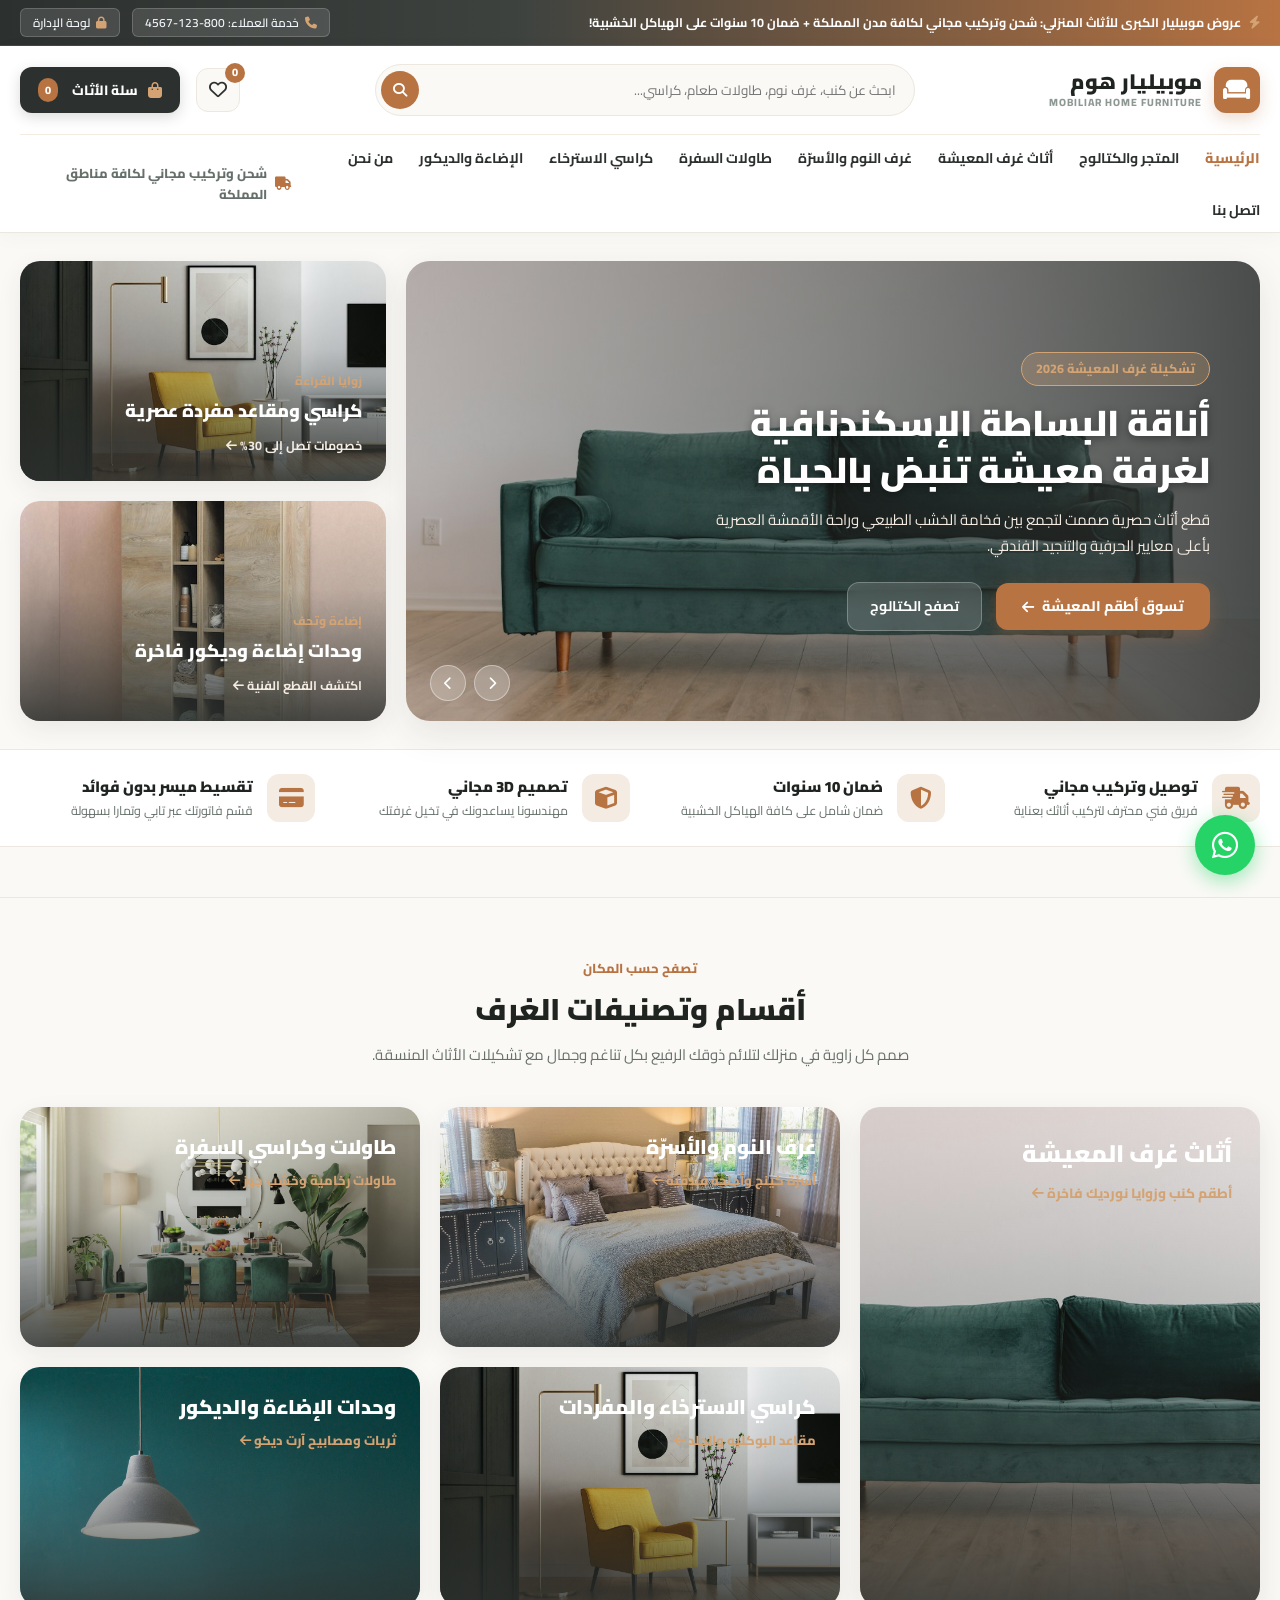
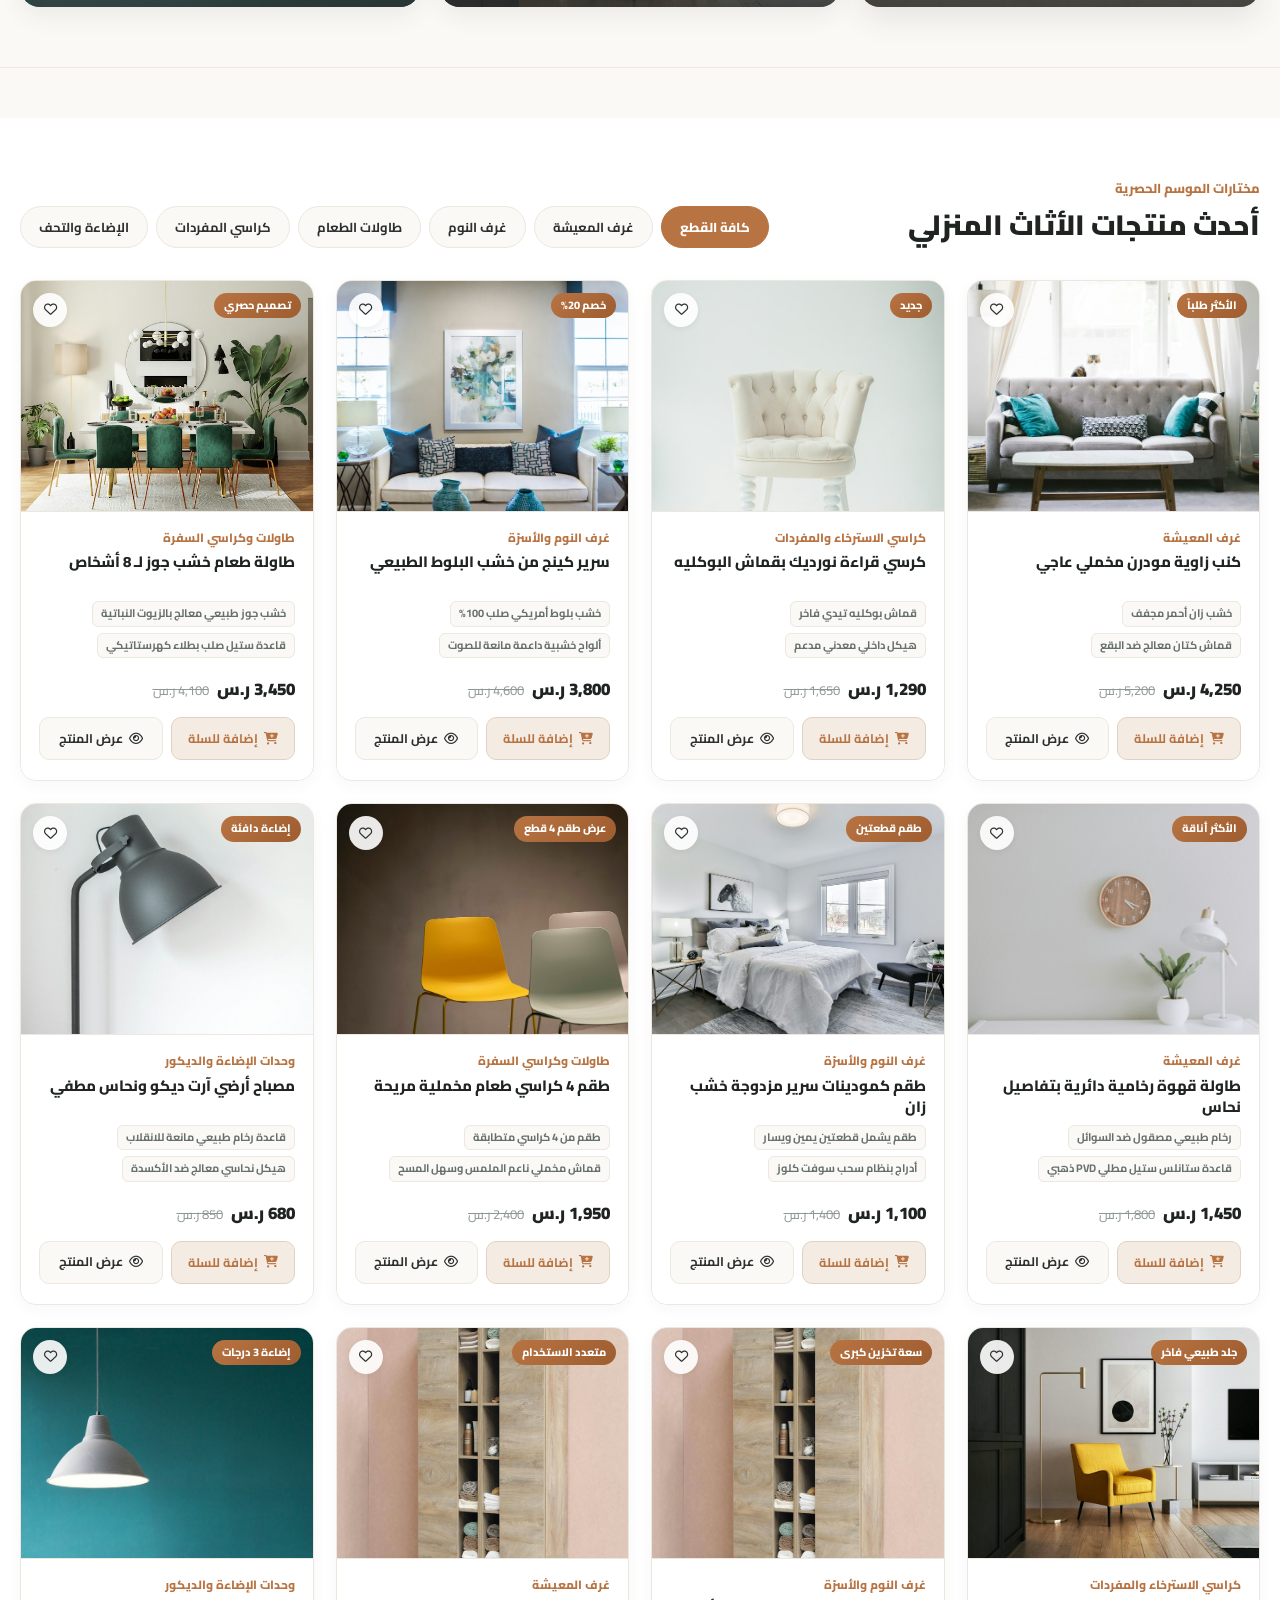
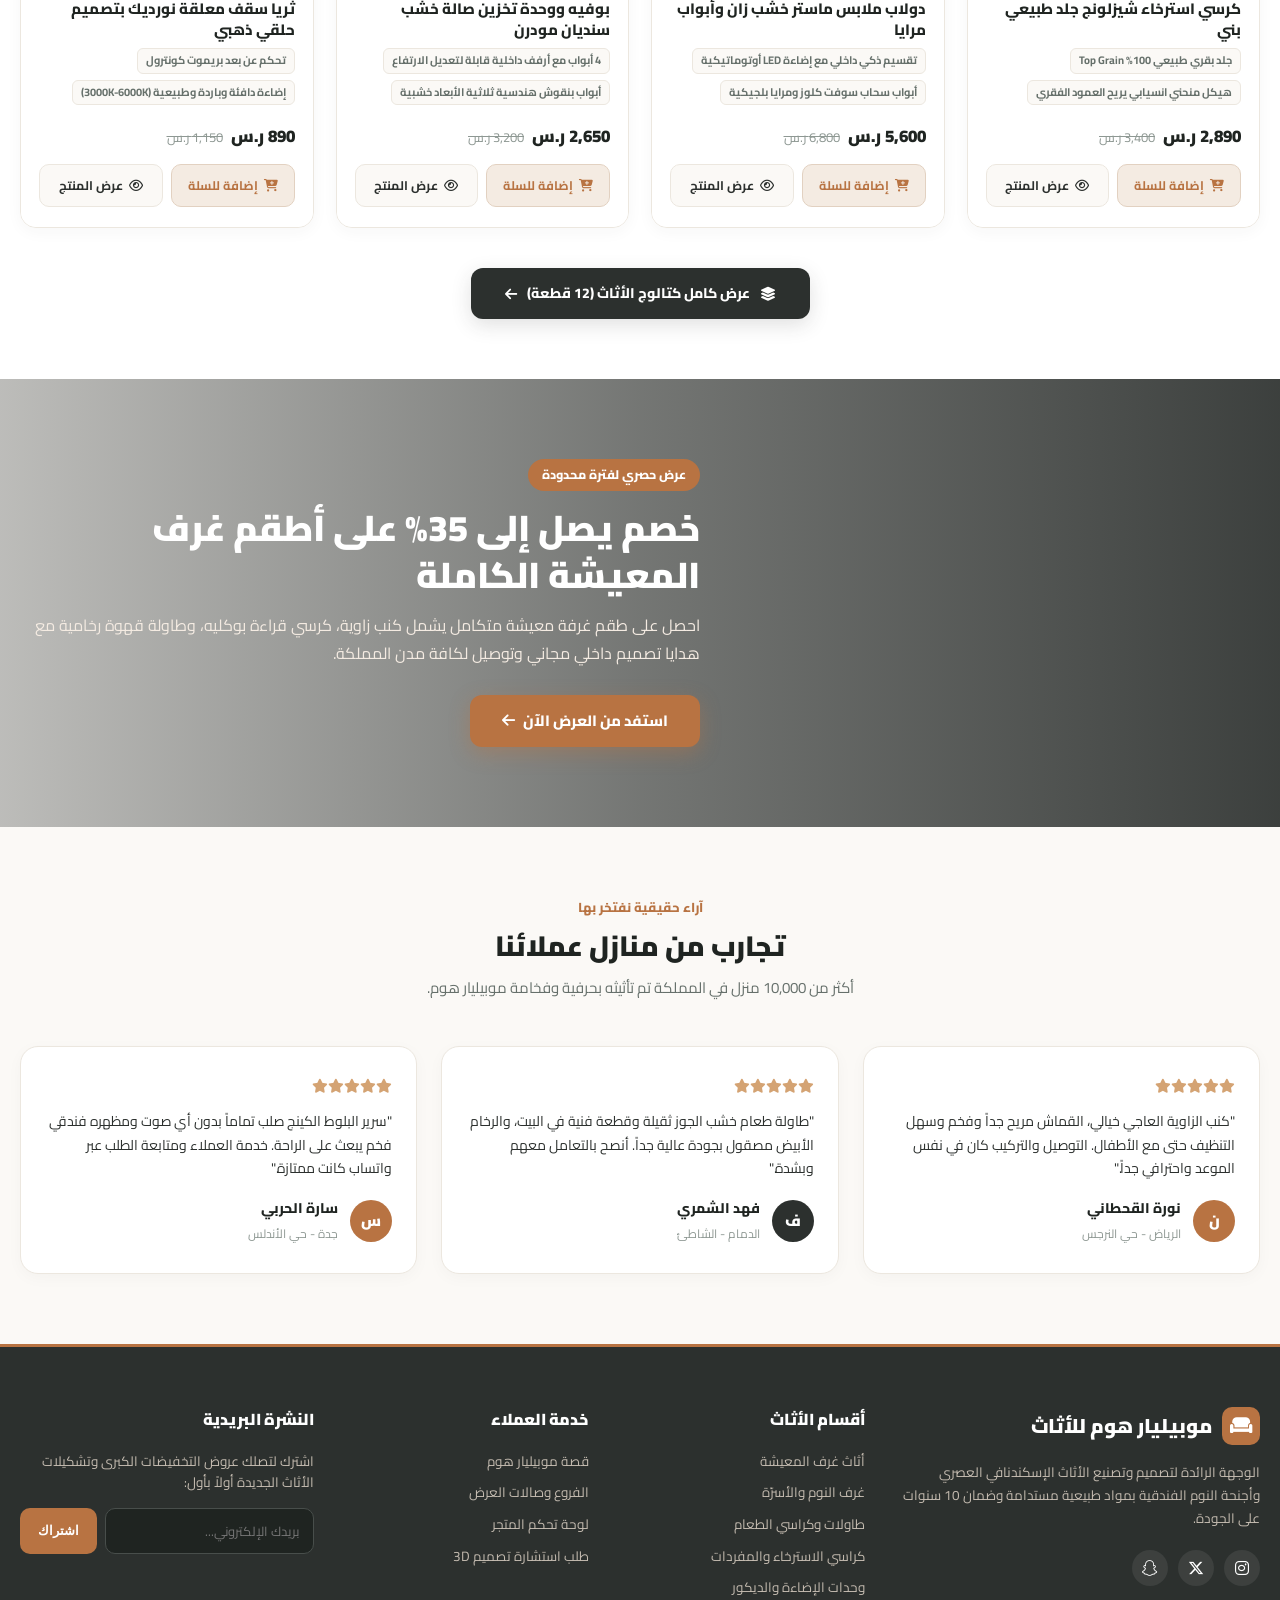
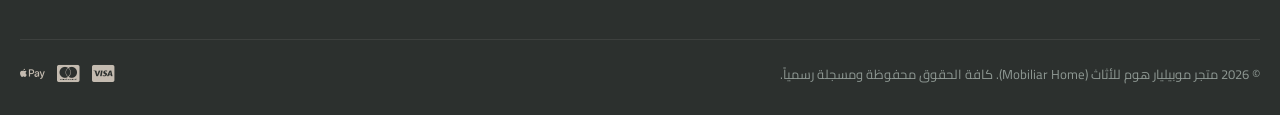
==== index.html @ 11edbe28 "Initial commit: Mobiliar Home Furniture store complete build with CMS and Cloudflare parity" ====
<!DOCTYPE html>
<html lang="ar" dir="rtl">
<head>
    <meta charset="UTF-8">
    <meta http-equiv="Content-Type" content="text/html; charset=UTF-8">
    <meta name="viewport" content="width=device-width, initial-scale=1.0">
    <title>متجر موبيليار هوم للأثاث المنزلي | Mobiliar Home Furniture</title>
    <meta name="description" content="تسوق أفخم قطع الأثاث المنزلي الإسكندنافي العصري، غرف نوم فندقية، كنب غرف معيشة، طاولات طعام، وديكورات بضمان 10 سنوات وشحن مجاني لكافة مناطق المملكة.">
    <!-- Google Fonts: Cairo -->
    <link rel="preconnect" href="https://fonts.googleapis.com">
    <link rel="preconnect" href="https://fonts.gstatic.com" crossorigin>
    <link href="https://fonts.googleapis.com/css2?family=Cairo:wght@400;600;700;800;900&display=swap" rel="stylesheet">
    <!-- Font Awesome 6 -->
    <link rel="stylesheet" href="https://cdnjs.cloudflare.com/ajax/libs/font-awesome/6.5.1/css/all.min.css">
    <!-- Main Style -->
    <link rel="stylesheet" href="css/style.css">
</head>
<body>

    <!-- 1. TOP ANNOUNCEMENT BAR -->
    <div class="furn-topbar">
        <div class="container">
            <div class="furn-topbar-inner">
                <div class="furn-topbar-text">
                    <i class="fa-solid fa-bolt"></i>
                    <span>عروض موبيليار الكبرى للأثاث المنزلي: شحن وتركيب مجاني لكافة مدن المملكة + ضمان 10 سنوات على الهياكل الخشبية!</span>
                </div>
                <div class="furn-top-links">
                    <a href="contact.html"><i class="fa-solid fa-phone"></i> خدمة العملاء: 800-123-4567</a>
                    <a href="admin/index.html"><i class="fa-solid fa-lock"></i> لوحة الإدارة</a>
                </div>
            </div>
        </div>
    </div>

    <!-- 2. MAIN HEADER -->
    <header class="site-header" style="background:#ffffff; border-bottom:1px solid #ECE7DF; position:sticky; top:0; z-index:999; box-shadow:0 4px 20px rgba(0,0,0,0.03);">
        <div class="container">
            <div style="display:flex; align-items:center; justify-content:space-between; padding:18px 0; gap:24px;">
                <!-- Logo -->
                <a href="index.html" style="display:flex; align-items:center; gap:12px; text-decoration:none; color:inherit;">
                    <div style="width:46px; height:46px; background:#B87342; border-radius:12px; display:flex; align-items:center; justify-content:center; color:#fff; font-size:22px; box-shadow:0 6px 16px rgba(184,115,66,0.25);">
                        <i class="fa-solid fa-couch"></i>
                    </div>
                    <div>
                        <span style="font-size:21px; font-weight:900; color:#1F2421; display:block; line-height:1.2;">موبيليار هوم</span>
                        <span style="font-size:10.5px; font-weight:800; color:#8E9893; letter-spacing:1px; display:block;">MOBILIAR HOME FURNITURE</span>
                    </div>
                </a>

                <!-- Search Bar -->
                <div style="flex:1; max-width:540px; position:relative;">
                    <form onsubmit="event.preventDefault(); window.location.href='shop.html?search=' + encodeURIComponent(document.getElementById('headerSearchInput').value);" style="display:flex; align-items:center; width:100%;">
                        <input type="text" id="headerSearchInput" placeholder="ابحث عن كنب، غرف نوم، طاولات طعام، كراسي..." style="width:100%; padding:12px 18px 12px 50px; border-radius:50px; border:1.5px solid #ECE7DF; background:#FBF9F6; font-family:inherit; font-size:13.5px; outline:none; transition:all 0.25s;">
                        <button type="submit" style="position:absolute; left:6px; width:38px; height:38px; background:#B87342; border:none; border-radius:50%; color:#fff; cursor:pointer; display:flex; align-items:center; justify-content:center;">
                            <i class="fa-solid fa-magnifying-glass" style="font-size:14px;"></i>
                        </button>
                    </form>
                </div>

                <!-- Header Actions -->
                <div style="display:flex; align-items:center; gap:16px;">
                    <!-- Wishlist -->
                    <a href="shop.html" style="position:relative; width:44px; height:44px; border-radius:12px; background:#FBF9F6; border:1px solid #ECE7DF; display:flex; align-items:center; justify-content:center; color:#2C302E; text-decoration:none;" title="المفضلة">
                        <i class="fa-regular fa-heart" style="font-size:18px;"></i>
                        <span class="wishlist-count" id="wishlistCountBadge" style="position:absolute; top:-6px; right:-6px; background:#B87342; color:#fff; font-size:11px; font-weight:800; width:20px; height:20px; border-radius:50%; display:flex; align-items:center; justify-content:center;">0</span>
                    </a>

                    <!-- Cart Drawer Button -->
                    <button onclick="toggleFurnCartDrawer()" style="display:flex; align-items:center; gap:10px; padding:10px 18px; border-radius:12px; background:#2C302E; color:#fff; border:none; cursor:pointer; font-family:inherit; font-weight:800; font-size:13.5px; box-shadow:0 4px 14px rgba(44,48,46,0.18);">
                        <i class="fa-solid fa-bag-shopping" style="color:#D4A373; font-size:16px;"></i>
                        <span>سلة الأثاث</span>
                        <span class="cart-count" id="cartCountBadge" style="background:#B87342; color:#fff; font-size:11px; padding:2px 7px; border-radius:50px; margin-right:4px;">0</span>
                    </button>
                </div>
            </div>

            <!-- Navigation Links Bar -->
            <nav style="display:flex; align-items:center; justify-content:space-between; border-top:1px solid #F4EBE2; padding:10px 0;">
                <ul style="display:flex; align-items:center; gap:26px; list-style:none; margin:0; padding:0; flex-wrap:wrap;">
                    <li><a href="index.html" style="font-size:14px; font-weight:800; color:#B87342; text-decoration:none;">الرئيسية</a></li>
                    <li><a href="shop.html" style="font-size:14px; font-weight:700; color:#2C302E; text-decoration:none;">المتجر والكتالوج</a></li>
                    <li><a href="category?cat=living" style="font-size:14px; font-weight:700; color:#2C302E; text-decoration:none;">أثاث غرف المعيشة</a></li>
                    <li><a href="category?cat=bedroom" style="font-size:14px; font-weight:700; color:#2C302E; text-decoration:none;">غرف النوم والأسرّة</a></li>
                    <li><a href="category?cat=dining" style="font-size:14px; font-weight:700; color:#2C302E; text-decoration:none;">طاولات السفرة</a></li>
                    <li><a href="category?cat=recliners" style="font-size:14px; font-weight:700; color:#2C302E; text-decoration:none;">كراسي الاسترخاء</a></li>
                    <li><a href="category?cat=decor" style="font-size:14px; font-weight:700; color:#2C302E; text-decoration:none;">الإضاءة والديكور</a></li>
                    <li><a href="about.html" style="font-size:14px; font-weight:700; color:#2C302E; text-decoration:none;">من نحن</a></li>
                    <li><a href="contact.html" style="font-size:14px; font-weight:700; color:#2C302E; text-decoration:none;">اتصل بنا</a></li>
                </ul>
                <div style="font-size:13px; font-weight:800; color:#66706B; display:flex; align-items:center; gap:8px;">
                    <i class="fa-solid fa-truck" style="color:#B87342;"></i>
                    <span>شحن وتركيب مجاني لكافة مناطق المملكة</span>
                </div>
            </nav>
        </div>
    </header>

    <!-- 3. HERO BANNER GRID (FLATSOME STYLE 2: 75% SLIDER + 25% PROMO CARDS) -->
    <section class="hero-grid-section" style="padding:28px 0; background:#FBF9F6;">
        <div class="container">
            <div style="display:grid; grid-template-columns:2.8fr 1.2fr; gap:20px; align-items:stretch;">
                <!-- Main Slider (75%) -->
                <div class="hero-main-slider" style="position:relative; border-radius:24px; overflow:hidden; min-height:460px; box-shadow:0 12px 36px rgba(44,48,46,0.1);">
                    <!-- Slide 1 -->
                    <div class="hero-slide active" style="position:absolute; inset:0; background-image:url('images/furn_hero_slide1.jpg'); background-size:cover; background-position:center; display:flex; align-items:center; transition:opacity 0.6s ease;">
                        <div style="position:absolute; inset:0; background:linear-gradient(to left, rgba(44,48,46,0.85) 0%, rgba(44,48,46,0.5) 50%, rgba(44,48,46,0.2) 100%);"></div>
                        <div style="position:relative; z-index:2; padding:50px; max-width:620px; color:#fff;">
                            <span style="display:inline-block; padding:6px 14px; background:rgba(212,163,115,0.25); border:1px solid #D4A373; color:#D4A373; border-radius:50px; font-weight:800; font-size:12.5px; margin-bottom:14px;">تشكيلة غرف المعيشة 2026</span>
                            <h1 class="hero-title" style="font-size:36px; font-weight:900; line-height:1.3; margin-bottom:14px; text-shadow:0 2px 8px rgba(0,0,0,0.4);">أناقة البساطة الإسكندنافية<br>لغرفة معيشة تنبض بالحياة</h1>
                            <p class="hero-desc" style="font-size:15px; color:#F4EBE2; line-height:1.7; margin-bottom:24px;">قطع أثاث حصرية صممت لتجمع بين فخامة الخشب الطبيعي وراحة الأقمشة العصرية بأعلى معايير الحرفية والتنجيد الفندقي.</p>
                            <div style="display:flex; align-items:center; gap:14px;">
                                <a href="category?cat=living" style="display:inline-flex; align-items:center; gap:8px; padding:12px 26px; background:#B87342; color:#fff; text-decoration:none; border-radius:12px; font-weight:800; font-size:14px; box-shadow:0 6px 18px rgba(184,115,66,0.3); transition:all 0.2s;">
                                    <span>تسوق أطقم المعيشة</span>
                                    <i class="fa-solid fa-arrow-left"></i>
                                </a>
                                <a href="shop.html" style="display:inline-flex; align-items:center; gap:8px; padding:12px 22px; background:rgba(255,255,255,0.15); color:#fff; text-decoration:none; border-radius:12px; font-weight:700; font-size:14px; backdrop-filter:blur(8px); border:1px solid rgba(255,255,255,0.25);">
                                    <span>تصفح الكتالوج</span>
                                </a>
                            </div>
                        </div>
                    </div>

                    <!-- Slide 2 -->
                    <div class="hero-slide" style="position:absolute; inset:0; background-image:url('images/furn_hero_slide2.jpg'); background-size:cover; background-position:center; display:flex; align-items:center; transition:opacity 0.6s ease; opacity:0; pointer-events:none;">
                        <div style="position:absolute; inset:0; background:linear-gradient(to left, rgba(44,48,46,0.85) 0%, rgba(44,48,46,0.5) 50%, rgba(44,48,46,0.2) 100%);"></div>
                        <div style="position:relative; z-index:2; padding:50px; max-width:620px; color:#fff;">
                            <span style="display:inline-block; padding:6px 14px; background:rgba(212,163,115,0.25); border:1px solid #D4A373; color:#D4A373; border-radius:50px; font-weight:800; font-size:12.5px; margin-bottom:14px;">أجنحة غرف النوم الفندقية</span>
                            <h2 class="hero-title" style="font-size:36px; font-weight:900; line-height:1.3; margin-bottom:14px; text-shadow:0 2px 8px rgba(0,0,0,0.4);">أجنحة غرف نوم ماستر<br>صنعت لنوم عميق وهادئ</h2>
                            <p class="hero-desc" style="font-size:15px; color:#F4EBE2; line-height:1.7; margin-bottom:24px;">أسرّة كينج من أخشاب البلوط والزان مع قواعد مانعة للاهتزاز وأقمشة كتان معالجة تمنحك استرخاءً تاماً طوال الليل.</p>
                            <a href="category?cat=bedroom" style="display:inline-flex; align-items:center; gap:8px; padding:12px 26px; background:#B87342; color:#fff; text-decoration:none; border-radius:12px; font-weight:800; font-size:14px;">
                                <span>استكشف غرف النوم</span>
                                <i class="fa-solid fa-arrow-left"></i>
                            </a>
                        </div>
                    </div>

                    <!-- Slide 3 -->
                    <div class="hero-slide" style="position:absolute; inset:0; background-image:url('images/furn_hero_slide3.jpg'); background-size:cover; background-position:center; display:flex; align-items:center; transition:opacity 0.6s ease; opacity:0; pointer-events:none;">
                        <div style="position:absolute; inset:0; background:linear-gradient(to left, rgba(44,48,46,0.85) 0%, rgba(44,48,46,0.5) 50%, rgba(44,48,46,0.2) 100%);"></div>
                        <div style="position:relative; z-index:2; padding:50px; max-width:620px; color:#fff;">
                            <span style="display:inline-block; padding:6px 14px; background:rgba(212,163,115,0.25); border:1px solid #D4A373; color:#D4A373; border-radius:50px; font-weight:800; font-size:12.5px; margin-bottom:14px;">جلسات الضيافة والسفرة</span>
                            <h2 class="hero-title" style="font-size:36px; font-weight:900; line-height:1.3; margin-bottom:14px; text-shadow:0 2px 8px rgba(0,0,0,0.4);">طاولات طعام رخامية وخشبية<br>تجمع العائلة بأرقى تفاصيل</h2>
                            <p class="hero-desc" style="font-size:15px; color:#F4EBE2; line-height:1.7; margin-bottom:24px;">طاولات سفرة خشب جوز إيطالي وأسطح رخام طبيعي تتسع لكافة ضيوفك مع كراسي مخملية مريحة تعكس كرم الضيافة.</p>
                            <a href="category?cat=dining" style="display:inline-flex; align-items:center; gap:8px; padding:12px 26px; background:#B87342; color:#fff; text-decoration:none; border-radius:12px; font-weight:800; font-size:14px;">
                                <span>تصفح طاولات السفرة</span>
                                <i class="fa-solid fa-arrow-left"></i>
                            </a>
                        </div>
                    </div>

                    <!-- Slider Controls -->
                    <div style="position:absolute; bottom:20px; left:24px; display:flex; align-items:center; gap:8px; z-index:5;">
                        <button onclick="prevFurnSlide()" style="width:36px; height:36px; border-radius:50%; background:rgba(255,255,255,0.2); border:1px solid rgba(255,255,255,0.4); color:#fff; cursor:pointer; display:flex; align-items:center; justify-content:center; backdrop-filter:blur(6px);"><i class="fa-solid fa-chevron-right"></i></button>
                        <button onclick="nextFurnSlide()" style="width:36px; height:36px; border-radius:50%; background:rgba(255,255,255,0.2); border:1px solid rgba(255,255,255,0.4); color:#fff; cursor:pointer; display:flex; align-items:center; justify-content:center; backdrop-filter:blur(6px);"><i class="fa-solid fa-chevron-left"></i></button>
                    </div>
                </div>

                <!-- 2 Promo Banner Cards (25%) -->
                <div style="display:flex; flex-direction:column; gap:20px;">
                    <!-- Top Promo Card -->
                    <a href="category?cat=recliners" style="flex:1; border-radius:20px; overflow:hidden; position:relative; display:flex; align-items:flex-end; text-decoration:none; padding:24px; min-height:220px; box-shadow:0 8px 24px rgba(44,48,46,0.08);">
                        <img src="images/furn_hero_promo_top.jpg" alt="كراسي الاسترخاء" style="position:absolute; inset:0; width:100%; height:100%; object-fit:cover;">
                        <div style="position:absolute; inset:0; background:linear-gradient(to top, rgba(44,48,46,0.85) 0%, rgba(44,48,46,0.2) 60%, transparent 100%);"></div>
                        <div style="position:relative; z-index:2; color:#fff;">
                            <span style="font-size:12px; font-weight:800; color:#D4A373;">زوايا القراءة</span>
                            <h3 style="font-size:18px; font-weight:900; margin:4px 0 6px; color:#fff;">كراسي ومقاعد مفردة عصرية</h3>
                            <span style="font-size:12.5px; font-weight:700; color:#F4EBE2;">خصومات تصل إلى 30% <i class="fa-solid fa-arrow-left"></i></span>
                        </div>
                    </a>

                    <!-- Bottom Promo Card -->
                    <a href="category?cat=decor" style="flex:1; border-radius:20px; overflow:hidden; position:relative; display:flex; align-items:flex-end; text-decoration:none; padding:24px; min-height:220px; box-shadow:0 8px 24px rgba(44,48,46,0.08);">
                        <img src="images/furn_hero_promo_bottom.jpg" alt="الإضاءة والديكور" style="position:absolute; inset:0; width:100%; height:100%; object-fit:cover;">
                        <div style="position:absolute; inset:0; background:linear-gradient(to top, rgba(44,48,46,0.85) 0%, rgba(44,48,46,0.2) 60%, transparent 100%);"></div>
                        <div style="position:relative; z-index:2; color:#fff;">
                            <span style="font-size:12px; font-weight:800; color:#D4A373;">إضاءة وتحف</span>
                            <h3 style="font-size:18px; font-weight:900; margin:4px 0 6px; color:#fff;">وحدات إضاءة وديكور فاخرة</h3>
                            <span style="font-size:12.5px; font-weight:700; color:#F4EBE2;">اكتشف القطع الفنية <i class="fa-solid fa-arrow-left"></i></span>
                        </div>
                    </a>
                </div>
            </div>
        </div>
    </section>

    <!-- 4. TRUST & BENEFIT BAR -->
    <section style="background:#ffffff; border-top:1px solid #ECE7DF; border-bottom:1px solid #ECE7DF; padding:24px 0;">
        <div class="container">
            <div style="display:grid; grid-template-columns:repeat(4, 1fr); gap:20px;">
                <div style="display:flex; align-items:center; gap:14px;">
                    <div style="width:48px; height:48px; border-radius:12px; background:#F4EBE2; color:#B87342; display:flex; align-items:center; justify-content:center; font-size:22px; flex-shrink:0;">
                        <i class="fa-solid fa-truck-fast"></i>
                    </div>
                    <div>
                        <h4 style="font-size:15px; font-weight:900; color:#1F2421; margin-bottom:2px;">توصيل وتركيب مجاني</h4>
                        <p style="font-size:12.5px; color:#66706B; margin:0;">فريق فني محترف لتركيب أثاثك بعناية</p>
                    </div>
                </div>
                <div style="display:flex; align-items:center; gap:14px;">
                    <div style="width:48px; height:48px; border-radius:12px; background:#F4EBE2; color:#B87342; display:flex; align-items:center; justify-content:center; font-size:22px; flex-shrink:0;">
                        <i class="fa-solid fa-shield-halved"></i>
                    </div>
                    <div>
                        <h4 style="font-size:15px; font-weight:900; color:#1F2421; margin-bottom:2px;">ضمان 10 سنوات</h4>
                        <p style="font-size:12.5px; color:#66706B; margin:0;">ضمان شامل على كافة الهياكل الخشبية</p>
                    </div>
                </div>
                <div style="display:flex; align-items:center; gap:14px;">
                    <div style="width:48px; height:48px; border-radius:12px; background:#F4EBE2; color:#B87342; display:flex; align-items:center; justify-content:center; font-size:22px; flex-shrink:0;">
                        <i class="fa-solid fa-cube"></i>
                    </div>
                    <div>
                        <h4 style="font-size:15px; font-weight:900; color:#1F2421; margin-bottom:2px;">تصميم 3D مجاني</h4>
                        <p style="font-size:12.5px; color:#66706B; margin:0;">مهندسونا يساعدونك في تخيل غرفتك</p>
                    </div>
                </div>
                <div style="display:flex; align-items:center; gap:14px;">
                    <div style="width:48px; height:48px; border-radius:12px; background:#F4EBE2; color:#B87342; display:flex; align-items:center; justify-content:center; font-size:22px; flex-shrink:0;">
                        <i class="fa-solid fa-credit-card"></i>
                    </div>
                    <div>
                        <h4 style="font-size:15px; font-weight:900; color:#1F2421; margin-bottom:2px;">تقسيط ميسر بدون فوائد</h4>
                        <p style="font-size:12.5px; color:#66706B; margin:0;">قسّم فاتورتك عبر تابي وتمارا بسهولة</p>
                    </div>
                </div>
            </div>
        </div>
    </section>

    <!-- 5. ROOM CATEGORIES MASONRY (DIRECT LINKS TO DEDICATED CATEGORY PAGES) -->
    <section class="categories-section" style="padding:60px 0; background:#FBF9F6;">
        <div class="container">
            <div style="text-align:center; max-width:600px; margin:0 auto 40px;">
                <span style="font-size:13px; font-weight:800; color:#B87342; display:block; margin-bottom:6px;">تصفح حسب المكان</span>
                <h2 style="font-size:30px; font-weight:900; color:#1F2421; margin-bottom:10px;">أقسام وتصنيفات الغرف</h2>
                <p style="font-size:15px; color:#66706B; margin:0;">صمم كل زاوية في منزلك لتلائم ذوقك الرفيع بكل تناغم وجمال مع تشكيلات الأثاث المنسقة.</p>
            </div>

            <!-- Masonry Grid with 5 Category Boxes -->
            <div style="display:grid; grid-template-columns:repeat(3, 1fr); grid-template-rows:repeat(2, 240px); gap:20px;">
                <!-- Card 1: Living Room (Tall, spans 2 rows) -->
                <a href="category?cat=living" class="cat-box" style="grid-row:1 / span 2; border-radius:20px; overflow:hidden; position:relative; display:flex; align-items:flex-end; padding:28px; text-decoration:none; box-shadow:0 12px 30px rgba(44,48,46,0.1);">
                    <img src="images/cat_banner_living.jpg" alt="غرف المعيشة" style="position:absolute; inset:0; width:100%; height:100%; object-fit:cover;">
                    <div style="position:absolute; inset:0; background:linear-gradient(to top, rgba(44,48,46,0.85) 0%, rgba(44,48,46,0.2) 60%, transparent 100%);"></div>
                    <div style="position:relative; z-index:2; color:#fff;">
                        <h3 style="font-size:24px; font-weight:900; margin-bottom:6px; color:#fff;">أثاث غرف المعيشة</h3>
                        <span style="font-size:13.5px; font-weight:800; color:#D4A373;">أطقم كنب وزوايا نورديك فاخرة <i class="fa-solid fa-arrow-left"></i></span>
                    </div>
                </a>

                <!-- Card 2: Bedroom -->
                <a href="category?cat=bedroom" class="cat-box" style="border-radius:20px; overflow:hidden; position:relative; display:flex; align-items:flex-end; padding:24px; text-decoration:none; box-shadow:0 8px 24px rgba(44,48,46,0.08);">
                    <img src="images/cat_banner_bedroom.jpg" alt="غرف النوم" style="position:absolute; inset:0; width:100%; height:100%; object-fit:cover;">
                    <div style="position:absolute; inset:0; background:linear-gradient(to top, rgba(44,48,46,0.85) 0%, rgba(44,48,46,0.2) 60%, transparent 100%);"></div>
                    <div style="position:relative; z-index:2; color:#fff;">
                        <h3 style="font-size:20px; font-weight:900; margin-bottom:4px; color:#fff;">غرف النوم والأسرّة</h3>
                        <span style="font-size:13px; font-weight:800; color:#D4A373;">أسرّة كينج وأجنحة فندقية <i class="fa-solid fa-arrow-left"></i></span>
                    </div>
                </a>

                <!-- Card 3: Dining -->
                <a href="category?cat=dining" class="cat-box" style="border-radius:20px; overflow:hidden; position:relative; display:flex; align-items:flex-end; padding:24px; text-decoration:none; box-shadow:0 8px 24px rgba(44,48,46,0.08);">
                    <img src="images/cat_banner_dining.jpg" alt="طاولات السفرة" style="position:absolute; inset:0; width:100%; height:100%; object-fit:cover;">
                    <div style="position:absolute; inset:0; background:linear-gradient(to top, rgba(44,48,46,0.85) 0%, rgba(44,48,46,0.2) 60%, transparent 100%);"></div>
                    <div style="position:relative; z-index:2; color:#fff;">
                        <h3 style="font-size:20px; font-weight:900; margin-bottom:4px; color:#fff;">طاولات وكراسي السفرة</h3>
                        <span style="font-size:13px; font-weight:800; color:#D4A373;">طاولات رخامية وخشب جوز <i class="fa-solid fa-arrow-left"></i></span>
                    </div>
                </a>

                <!-- Card 4: Recliners -->
                <a href="category?cat=recliners" class="cat-box" style="border-radius:20px; overflow:hidden; position:relative; display:flex; align-items:flex-end; padding:24px; text-decoration:none; box-shadow:0 8px 24px rgba(44,48,46,0.08);">
                    <img src="images/cat_banner_recliners.jpg" alt="كراسي الاسترخاء" style="position:absolute; inset:0; width:100%; height:100%; object-fit:cover;">
                    <div style="position:absolute; inset:0; background:linear-gradient(to top, rgba(44,48,46,0.85) 0%, rgba(44,48,46,0.2) 60%, transparent 100%);"></div>
                    <div style="position:relative; z-index:2; color:#fff;">
                        <h3 style="font-size:20px; font-weight:900; margin-bottom:4px; color:#fff;">كراسي الاسترخاء والمفردات</h3>
                        <span style="font-size:13px; font-weight:800; color:#D4A373;">مقاعد البوكليه والجلد <i class="fa-solid fa-arrow-left"></i></span>
                    </div>
                </a>

                <!-- Card 5: Decor & Lighting -->
                <a href="category?cat=decor" class="cat-box" style="border-radius:20px; overflow:hidden; position:relative; display:flex; align-items:flex-end; padding:24px; text-decoration:none; box-shadow:0 8px 24px rgba(44,48,46,0.08);">
                    <img src="images/cat_banner_decor.jpg" alt="الإضاءة والديكور" style="position:absolute; inset:0; width:100%; height:100%; object-fit:cover;">
                    <div style="position:absolute; inset:0; background:linear-gradient(to top, rgba(44,48,46,0.85) 0%, rgba(44,48,46,0.2) 60%, transparent 100%);"></div>
                    <div style="position:relative; z-index:2; color:#fff;">
                        <h3 style="font-size:20px; font-weight:900; margin-bottom:4px; color:#fff;">وحدات الإضاءة والديكور</h3>
                        <span style="font-size:13px; font-weight:800; color:#D4A373;">ثريات ومصابيح آرت ديكو <i class="fa-solid fa-arrow-left"></i></span>
                    </div>
                </a>
            </div>
        </div>
    </section>

    <!-- 6. FEATURED PRODUCTS (4-COLUMN FULL-WIDTH RESPONSIVE GRID) -->
    <section style="padding:60px 0; background:#ffffff;">
        <div class="container">
            <div style="display:flex; justify-content:space-between; align-items:flex-end; margin-bottom:32px; flex-wrap:wrap; gap:16px;">
                <div>
                    <span style="font-size:13px; font-weight:800; color:#B87342; display:block; margin-bottom:4px;">مختارات الموسم الحصرية</span>
                    <h2 style="font-size:28px; font-weight:900; color:#1F2421; margin:0;">أحدث منتجات الأثاث المنزلي</h2>
                </div>

                <!-- Category Filter Tabs -->
                <div style="display:flex; align-items:center; gap:8px; flex-wrap:wrap;">
                    <button class="filter-tab active" onclick="filterCatalogUI('all', this)" style="padding:8px 18px; border-radius:50px; font-family:inherit; font-size:13px; font-weight:800; cursor:pointer; border:1.5px solid #B87342; background:#B87342; color:#fff; transition:all 0.2s;">كافة القطع</button>
                    <button class="filter-tab" onclick="filterCatalogUI('living', this)" style="padding:8px 18px; border-radius:50px; font-family:inherit; font-size:13px; font-weight:700; cursor:pointer; border:1.5px solid #ECE7DF; background:#FBF9F6; color:#2C302E; transition:all 0.2s;">غرف المعيشة</button>
                    <button class="filter-tab" onclick="filterCatalogUI('bedroom', this)" style="padding:8px 18px; border-radius:50px; font-family:inherit; font-size:13px; font-weight:700; cursor:pointer; border:1.5px solid #ECE7DF; background:#FBF9F6; color:#2C302E; transition:all 0.2s;">غرف النوم</button>
                    <button class="filter-tab" onclick="filterCatalogUI('dining', this)" style="padding:8px 18px; border-radius:50px; font-family:inherit; font-size:13px; font-weight:700; cursor:pointer; border:1.5px solid #ECE7DF; background:#FBF9F6; color:#2C302E; transition:all 0.2s;">طاولات الطعام</button>
                    <button class="filter-tab" onclick="filterCatalogUI('recliners', this)" style="padding:8px 18px; border-radius:50px; font-family:inherit; font-size:13px; font-weight:700; cursor:pointer; border:1.5px solid #ECE7DF; background:#FBF9F6; color:#2C302E; transition:all 0.2s;">كراسي المفردات</button>
                    <button class="filter-tab" onclick="filterCatalogUI('decor', this)" style="padding:8px 18px; border-radius:50px; font-family:inherit; font-size:13px; font-weight:700; cursor:pointer; border:1.5px solid #ECE7DF; background:#FBF9F6; color:#2C302E; transition:all 0.2s;">الإضاءة والتحف</button>
                </div>
            </div>

            <!-- Products Grid: 4 Columns on Desktop, Zero Whitespace -->
            <div class="furn-products-grid" id="homeProductsGrid">

        <div class="product-card furn-card" data-category="living">
            <span class="product-badge" style="position:absolute; top:12px; right:12px; background:linear-gradient(135deg, #B87342, #9E5D30); color:#fff; font-size:11px; font-weight:800; padding:4px 10px; border-radius:50px; z-index:3;">الأكثر طلباً</span>
            <button class="wishlist-btn" onclick="toggleFurnWishlist(1)" style="position:absolute; top:12px; left:12px; background:rgba(255,255,255,0.9); border:none; width:34px; height:34px; border-radius:50%; display:flex; align-items:center; justify-content:center; color:#2C302E; cursor:pointer; z-index:3; transition:all 0.2s; box-shadow:0 2px 6px rgba(0,0,0,0.06);" title="إضافة للرغبات">
                <i class="fa-regular fa-heart"></i>
            </button>
            <a href="product?id=1" class="product-thumb-box" style="display:block; position:relative; height:230px; overflow:hidden; background:#FBF9F6; text-decoration:none;">
                <img src="images/furn_prod_sofa.jpg" alt="كنب زاوية مودرن مخملي عاجي" style="width:100%; height:100%; object-fit:cover; transition:transform 0.5s cubic-bezier(0.16, 1, 0.3, 1);">
            </a>
            <div class="product-info-box" style="padding:16px 18px 20px; display:flex; flex-direction:column; flex:1; justify-content:space-between; background:#ffffff; border-top:1px solid #ECE7DF;">
                <div>
                    <span class="product-cat-name" style="font-size:12px; font-weight:800; color:#B87342; display:block; margin-bottom:4px;">غرف المعيشة</span>
                    <h3 class="product-title" style="font-size:15px; font-weight:800; color:#1F2421; line-height:1.4; margin-bottom:8px; min-height:42px;">
                        <a href="product?id=1" style="color:inherit; text-decoration:none;">كنب زاوية مودرن مخملي عاجي</a>
                    </h3>
                    <div style="display:flex; flex-wrap:wrap; gap:6px; margin-bottom:10px;">
                        <span class="spec-chip" style="display:inline-block; font-size:11px; font-weight:700; background:#FBF9F6; color:#66706B; padding:3px 8px; border-radius:6px; border:1px solid #ECE7DF;">خشب زان أحمر مجفف</span><span class="spec-chip" style="display:inline-block; font-size:11px; font-weight:700; background:#FBF9F6; color:#66706B; padding:3px 8px; border-radius:6px; border:1px solid #ECE7DF;">قماش كتان معالج ضد البقع</span>
                    </div>
                </div>
                <div>
                    <div class="product-price-box" style="display:flex; align-items:baseline; gap:8px; margin-top:8px;">
                        <span class="price-current" style="font-size:17px; font-weight:900; color:#1F2421;">4,250 ر.س</span>
                        <span class="price-old" style="font-size:13px; color:#8E9893; text-decoration:line-through;">5,200 ر.س</span>
                    </div>
                    <div class="furn-card-actions">
                        <button class="furn-btn-add" onclick="addFurnToCart(1, 'كنب زاوية مودرن مخملي عاجي', 4250, 'images/furn_prod_sofa.jpg')">
                            <i class="fa-solid fa-cart-plus"></i>
                            <span>إضافة للسلة</span>
                        </button>
                        <a href="product?id=1" class="furn-btn-view">
                            <i class="fa-regular fa-eye"></i>
                            <span>عرض المنتج</span>
                        </a>
                    </div>
                </div>
            </div>
        </div>
    

        <div class="product-card furn-card" data-category="recliners">
            <span class="product-badge" style="position:absolute; top:12px; right:12px; background:linear-gradient(135deg, #B87342, #9E5D30); color:#fff; font-size:11px; font-weight:800; padding:4px 10px; border-radius:50px; z-index:3;">جديد</span>
            <button class="wishlist-btn" onclick="toggleFurnWishlist(2)" style="position:absolute; top:12px; left:12px; background:rgba(255,255,255,0.9); border:none; width:34px; height:34px; border-radius:50%; display:flex; align-items:center; justify-content:center; color:#2C302E; cursor:pointer; z-index:3; transition:all 0.2s; box-shadow:0 2px 6px rgba(0,0,0,0.06);" title="إضافة للرغبات">
                <i class="fa-regular fa-heart"></i>
            </button>
            <a href="product?id=2" class="product-thumb-box" style="display:block; position:relative; height:230px; overflow:hidden; background:#FBF9F6; text-decoration:none;">
                <img src="images/furn_prod_chair.jpg" alt="كرسي قراءة نورديك بقماش البوكليه" style="width:100%; height:100%; object-fit:cover; transition:transform 0.5s cubic-bezier(0.16, 1, 0.3, 1);">
            </a>
            <div class="product-info-box" style="padding:16px 18px 20px; display:flex; flex-direction:column; flex:1; justify-content:space-between; background:#ffffff; border-top:1px solid #ECE7DF;">
                <div>
                    <span class="product-cat-name" style="font-size:12px; font-weight:800; color:#B87342; display:block; margin-bottom:4px;">كراسي الاسترخاء والمفردات</span>
                    <h3 class="product-title" style="font-size:15px; font-weight:800; color:#1F2421; line-height:1.4; margin-bottom:8px; min-height:42px;">
                        <a href="product?id=2" style="color:inherit; text-decoration:none;">كرسي قراءة نورديك بقماش البوكليه</a>
                    </h3>
                    <div style="display:flex; flex-wrap:wrap; gap:6px; margin-bottom:10px;">
                        <span class="spec-chip" style="display:inline-block; font-size:11px; font-weight:700; background:#FBF9F6; color:#66706B; padding:3px 8px; border-radius:6px; border:1px solid #ECE7DF;">قماش بوكليه تيدي فاخر</span><span class="spec-chip" style="display:inline-block; font-size:11px; font-weight:700; background:#FBF9F6; color:#66706B; padding:3px 8px; border-radius:6px; border:1px solid #ECE7DF;">هيكل داخلي معدني مدعم</span>
                    </div>
                </div>
                <div>
                    <div class="product-price-box" style="display:flex; align-items:baseline; gap:8px; margin-top:8px;">
                        <span class="price-current" style="font-size:17px; font-weight:900; color:#1F2421;">1,290 ر.س</span>
                        <span class="price-old" style="font-size:13px; color:#8E9893; text-decoration:line-through;">1,650 ر.س</span>
                    </div>
                    <div class="furn-card-actions">
                        <button class="furn-btn-add" onclick="addFurnToCart(2, 'كرسي قراءة نورديك بقماش البوكليه', 1290, 'images/furn_prod_chair.jpg')">
                            <i class="fa-solid fa-cart-plus"></i>
                            <span>إضافة للسلة</span>
                        </button>
                        <a href="product?id=2" class="furn-btn-view">
                            <i class="fa-regular fa-eye"></i>
                            <span>عرض المنتج</span>
                        </a>
                    </div>
                </div>
            </div>
        </div>
    

        <div class="product-card furn-card" data-category="bedroom">
            <span class="product-badge" style="position:absolute; top:12px; right:12px; background:linear-gradient(135deg, #B87342, #9E5D30); color:#fff; font-size:11px; font-weight:800; padding:4px 10px; border-radius:50px; z-index:3;">خصم 20%</span>
            <button class="wishlist-btn" onclick="toggleFurnWishlist(3)" style="position:absolute; top:12px; left:12px; background:rgba(255,255,255,0.9); border:none; width:34px; height:34px; border-radius:50%; display:flex; align-items:center; justify-content:center; color:#2C302E; cursor:pointer; z-index:3; transition:all 0.2s; box-shadow:0 2px 6px rgba(0,0,0,0.06);" title="إضافة للرغبات">
                <i class="fa-regular fa-heart"></i>
            </button>
            <a href="product?id=3" class="product-thumb-box" style="display:block; position:relative; height:230px; overflow:hidden; background:#FBF9F6; text-decoration:none;">
                <img src="images/furn_prod_bed.jpg" alt="سرير كينج من خشب البلوط الطبيعي" style="width:100%; height:100%; object-fit:cover; transition:transform 0.5s cubic-bezier(0.16, 1, 0.3, 1);">
            </a>
            <div class="product-info-box" style="padding:16px 18px 20px; display:flex; flex-direction:column; flex:1; justify-content:space-between; background:#ffffff; border-top:1px solid #ECE7DF;">
                <div>
                    <span class="product-cat-name" style="font-size:12px; font-weight:800; color:#B87342; display:block; margin-bottom:4px;">غرف النوم والأسرّة</span>
                    <h3 class="product-title" style="font-size:15px; font-weight:800; color:#1F2421; line-height:1.4; margin-bottom:8px; min-height:42px;">
                        <a href="product?id=3" style="color:inherit; text-decoration:none;">سرير كينج من خشب البلوط الطبيعي</a>
                    </h3>
                    <div style="display:flex; flex-wrap:wrap; gap:6px; margin-bottom:10px;">
                        <span class="spec-chip" style="display:inline-block; font-size:11px; font-weight:700; background:#FBF9F6; color:#66706B; padding:3px 8px; border-radius:6px; border:1px solid #ECE7DF;">خشب بلوط أمريكي صلب 100%</span><span class="spec-chip" style="display:inline-block; font-size:11px; font-weight:700; background:#FBF9F6; color:#66706B; padding:3px 8px; border-radius:6px; border:1px solid #ECE7DF;">ألواح خشبية داعمة مانعة للصوت</span>
                    </div>
                </div>
                <div>
                    <div class="product-price-box" style="display:flex; align-items:baseline; gap:8px; margin-top:8px;">
                        <span class="price-current" style="font-size:17px; font-weight:900; color:#1F2421;">3,800 ر.س</span>
                        <span class="price-old" style="font-size:13px; color:#8E9893; text-decoration:line-through;">4,600 ر.س</span>
                    </div>
                    <div class="furn-card-actions">
                        <button class="furn-btn-add" onclick="addFurnToCart(3, 'سرير كينج من خشب البلوط الطبيعي', 3800, 'images/furn_prod_bed.jpg')">
                            <i class="fa-solid fa-cart-plus"></i>
                            <span>إضافة للسلة</span>
                        </button>
                        <a href="product?id=3" class="furn-btn-view">
                            <i class="fa-regular fa-eye"></i>
                            <span>عرض المنتج</span>
                        </a>
                    </div>
                </div>
            </div>
        </div>
    

        <div class="product-card furn-card" data-category="dining">
            <span class="product-badge" style="position:absolute; top:12px; right:12px; background:linear-gradient(135deg, #B87342, #9E5D30); color:#fff; font-size:11px; font-weight:800; padding:4px 10px; border-radius:50px; z-index:3;">تصميم حصري</span>
            <button class="wishlist-btn" onclick="toggleFurnWishlist(4)" style="position:absolute; top:12px; left:12px; background:rgba(255,255,255,0.9); border:none; width:34px; height:34px; border-radius:50%; display:flex; align-items:center; justify-content:center; color:#2C302E; cursor:pointer; z-index:3; transition:all 0.2s; box-shadow:0 2px 6px rgba(0,0,0,0.06);" title="إضافة للرغبات">
                <i class="fa-regular fa-heart"></i>
            </button>
            <a href="product?id=4" class="product-thumb-box" style="display:block; position:relative; height:230px; overflow:hidden; background:#FBF9F6; text-decoration:none;">
                <img src="images/furn_prod_table.jpg" alt="طاولة طعام خشب جوز لـ 8 أشخاص" style="width:100%; height:100%; object-fit:cover; transition:transform 0.5s cubic-bezier(0.16, 1, 0.3, 1);">
            </a>
            <div class="product-info-box" style="padding:16px 18px 20px; display:flex; flex-direction:column; flex:1; justify-content:space-between; background:#ffffff; border-top:1px solid #ECE7DF;">
                <div>
                    <span class="product-cat-name" style="font-size:12px; font-weight:800; color:#B87342; display:block; margin-bottom:4px;">طاولات وكراسي السفرة</span>
                    <h3 class="product-title" style="font-size:15px; font-weight:800; color:#1F2421; line-height:1.4; margin-bottom:8px; min-height:42px;">
                        <a href="product?id=4" style="color:inherit; text-decoration:none;">طاولة طعام خشب جوز لـ 8 أشخاص</a>
                    </h3>
                    <div style="display:flex; flex-wrap:wrap; gap:6px; margin-bottom:10px;">
                        <span class="spec-chip" style="display:inline-block; font-size:11px; font-weight:700; background:#FBF9F6; color:#66706B; padding:3px 8px; border-radius:6px; border:1px solid #ECE7DF;">خشب جوز طبيعي معالج بالزيوت النباتية</span><span class="spec-chip" style="display:inline-block; font-size:11px; font-weight:700; background:#FBF9F6; color:#66706B; padding:3px 8px; border-radius:6px; border:1px solid #ECE7DF;">قاعدة ستيل صلب بطلاء كهرستاتيكي</span>
                    </div>
                </div>
                <div>
                    <div class="product-price-box" style="display:flex; align-items:baseline; gap:8px; margin-top:8px;">
                        <span class="price-current" style="font-size:17px; font-weight:900; color:#1F2421;">3,450 ر.س</span>
                        <span class="price-old" style="font-size:13px; color:#8E9893; text-decoration:line-through;">4,100 ر.س</span>
                    </div>
                    <div class="furn-card-actions">
                        <button class="furn-btn-add" onclick="addFurnToCart(4, 'طاولة طعام خشب جوز لـ 8 أشخاص', 3450, 'images/furn_prod_table.jpg')">
                            <i class="fa-solid fa-cart-plus"></i>
                            <span>إضافة للسلة</span>
                        </button>
                        <a href="product?id=4" class="furn-btn-view">
                            <i class="fa-regular fa-eye"></i>
                            <span>عرض المنتج</span>
                        </a>
                    </div>
                </div>
            </div>
        </div>
    

        <div class="product-card furn-card" data-category="living">
            <span class="product-badge" style="position:absolute; top:12px; right:12px; background:linear-gradient(135deg, #B87342, #9E5D30); color:#fff; font-size:11px; font-weight:800; padding:4px 10px; border-radius:50px; z-index:3;">الأكثر أناقة</span>
            <button class="wishlist-btn" onclick="toggleFurnWishlist(5)" style="position:absolute; top:12px; left:12px; background:rgba(255,255,255,0.9); border:none; width:34px; height:34px; border-radius:50%; display:flex; align-items:center; justify-content:center; color:#2C302E; cursor:pointer; z-index:3; transition:all 0.2s; box-shadow:0 2px 6px rgba(0,0,0,0.06);" title="إضافة للرغبات">
                <i class="fa-regular fa-heart"></i>
            </button>
            <a href="product?id=5" class="product-thumb-box" style="display:block; position:relative; height:230px; overflow:hidden; background:#FBF9F6; text-decoration:none;">
                <img src="images/furn_prod_coffee.jpg" alt="طاولة قهوة رخامية دائرية بتفاصيل نحاس" style="width:100%; height:100%; object-fit:cover; transition:transform 0.5s cubic-bezier(0.16, 1, 0.3, 1);">
            </a>
            <div class="product-info-box" style="padding:16px 18px 20px; display:flex; flex-direction:column; flex:1; justify-content:space-between; background:#ffffff; border-top:1px solid #ECE7DF;">
                <div>
                    <span class="product-cat-name" style="font-size:12px; font-weight:800; color:#B87342; display:block; margin-bottom:4px;">غرف المعيشة</span>
                    <h3 class="product-title" style="font-size:15px; font-weight:800; color:#1F2421; line-height:1.4; margin-bottom:8px; min-height:42px;">
                        <a href="product?id=5" style="color:inherit; text-decoration:none;">طاولة قهوة رخامية دائرية بتفاصيل نحاس</a>
                    </h3>
                    <div style="display:flex; flex-wrap:wrap; gap:6px; margin-bottom:10px;">
                        <span class="spec-chip" style="display:inline-block; font-size:11px; font-weight:700; background:#FBF9F6; color:#66706B; padding:3px 8px; border-radius:6px; border:1px solid #ECE7DF;">رخام طبيعي مصقول ضد السوائل</span><span class="spec-chip" style="display:inline-block; font-size:11px; font-weight:700; background:#FBF9F6; color:#66706B; padding:3px 8px; border-radius:6px; border:1px solid #ECE7DF;">قاعدة ستانلس ستيل مطلي PVD ذهبي</span>
                    </div>
                </div>
                <div>
                    <div class="product-price-box" style="display:flex; align-items:baseline; gap:8px; margin-top:8px;">
                        <span class="price-current" style="font-size:17px; font-weight:900; color:#1F2421;">1,450 ر.س</span>
                        <span class="price-old" style="font-size:13px; color:#8E9893; text-decoration:line-through;">1,800 ر.س</span>
                    </div>
                    <div class="furn-card-actions">
                        <button class="furn-btn-add" onclick="addFurnToCart(5, 'طاولة قهوة رخامية دائرية بتفاصيل نحاس', 1450, 'images/furn_prod_coffee.jpg')">
                            <i class="fa-solid fa-cart-plus"></i>
                            <span>إضافة للسلة</span>
                        </button>
                        <a href="product?id=5" class="furn-btn-view">
                            <i class="fa-regular fa-eye"></i>
                            <span>عرض المنتج</span>
                        </a>
                    </div>
                </div>
            </div>
        </div>
    

        <div class="product-card furn-card" data-category="bedroom">
            <span class="product-badge" style="position:absolute; top:12px; right:12px; background:linear-gradient(135deg, #B87342, #9E5D30); color:#fff; font-size:11px; font-weight:800; padding:4px 10px; border-radius:50px; z-index:3;">طقم قطعتين</span>
            <button class="wishlist-btn" onclick="toggleFurnWishlist(6)" style="position:absolute; top:12px; left:12px; background:rgba(255,255,255,0.9); border:none; width:34px; height:34px; border-radius:50%; display:flex; align-items:center; justify-content:center; color:#2C302E; cursor:pointer; z-index:3; transition:all 0.2s; box-shadow:0 2px 6px rgba(0,0,0,0.06);" title="إضافة للرغبات">
                <i class="fa-regular fa-heart"></i>
            </button>
            <a href="product?id=6" class="product-thumb-box" style="display:block; position:relative; height:230px; overflow:hidden; background:#FBF9F6; text-decoration:none;">
                <img src="images/furn_prod_commode.jpg" alt="طقم كمودينات سرير مزدوجة خشب زان" style="width:100%; height:100%; object-fit:cover; transition:transform 0.5s cubic-bezier(0.16, 1, 0.3, 1);">
            </a>
            <div class="product-info-box" style="padding:16px 18px 20px; display:flex; flex-direction:column; flex:1; justify-content:space-between; background:#ffffff; border-top:1px solid #ECE7DF;">
                <div>
                    <span class="product-cat-name" style="font-size:12px; font-weight:800; color:#B87342; display:block; margin-bottom:4px;">غرف النوم والأسرّة</span>
                    <h3 class="product-title" style="font-size:15px; font-weight:800; color:#1F2421; line-height:1.4; margin-bottom:8px; min-height:42px;">
                        <a href="product?id=6" style="color:inherit; text-decoration:none;">طقم كمودينات سرير مزدوجة خشب زان</a>
                    </h3>
                    <div style="display:flex; flex-wrap:wrap; gap:6px; margin-bottom:10px;">
                        <span class="spec-chip" style="display:inline-block; font-size:11px; font-weight:700; background:#FBF9F6; color:#66706B; padding:3px 8px; border-radius:6px; border:1px solid #ECE7DF;">طقم يشمل قطعتين يمين ويسار</span><span class="spec-chip" style="display:inline-block; font-size:11px; font-weight:700; background:#FBF9F6; color:#66706B; padding:3px 8px; border-radius:6px; border:1px solid #ECE7DF;">أدراج بنظام سحب سوفت كلوز</span>
                    </div>
                </div>
                <div>
                    <div class="product-price-box" style="display:flex; align-items:baseline; gap:8px; margin-top:8px;">
                        <span class="price-current" style="font-size:17px; font-weight:900; color:#1F2421;">1,100 ر.س</span>
                        <span class="price-old" style="font-size:13px; color:#8E9893; text-decoration:line-through;">1,400 ر.س</span>
                    </div>
                    <div class="furn-card-actions">
                        <button class="furn-btn-add" onclick="addFurnToCart(6, 'طقم كمودينات سرير مزدوجة خشب زان', 1100, 'images/furn_prod_commode.jpg')">
                            <i class="fa-solid fa-cart-plus"></i>
                            <span>إضافة للسلة</span>
                        </button>
                        <a href="product?id=6" class="furn-btn-view">
                            <i class="fa-regular fa-eye"></i>
                            <span>عرض المنتج</span>
                        </a>
                    </div>
                </div>
            </div>
        </div>
    

        <div class="product-card furn-card" data-category="dining">
            <span class="product-badge" style="position:absolute; top:12px; right:12px; background:linear-gradient(135deg, #B87342, #9E5D30); color:#fff; font-size:11px; font-weight:800; padding:4px 10px; border-radius:50px; z-index:3;">عرض طقم 4 قطع</span>
            <button class="wishlist-btn" onclick="toggleFurnWishlist(7)" style="position:absolute; top:12px; left:12px; background:rgba(255,255,255,0.9); border:none; width:34px; height:34px; border-radius:50%; display:flex; align-items:center; justify-content:center; color:#2C302E; cursor:pointer; z-index:3; transition:all 0.2s; box-shadow:0 2px 6px rgba(0,0,0,0.06);" title="إضافة للرغبات">
                <i class="fa-regular fa-heart"></i>
            </button>
            <a href="product?id=7" class="product-thumb-box" style="display:block; position:relative; height:230px; overflow:hidden; background:#FBF9F6; text-decoration:none;">
                <img src="images/furn_prod_dining_chairs.jpg" alt="طقم 4 كراسي طعام مخملية مريحة" style="width:100%; height:100%; object-fit:cover; transition:transform 0.5s cubic-bezier(0.16, 1, 0.3, 1);">
            </a>
            <div class="product-info-box" style="padding:16px 18px 20px; display:flex; flex-direction:column; flex:1; justify-content:space-between; background:#ffffff; border-top:1px solid #ECE7DF;">
                <div>
                    <span class="product-cat-name" style="font-size:12px; font-weight:800; color:#B87342; display:block; margin-bottom:4px;">طاولات وكراسي السفرة</span>
                    <h3 class="product-title" style="font-size:15px; font-weight:800; color:#1F2421; line-height:1.4; margin-bottom:8px; min-height:42px;">
                        <a href="product?id=7" style="color:inherit; text-decoration:none;">طقم 4 كراسي طعام مخملية مريحة</a>
                    </h3>
                    <div style="display:flex; flex-wrap:wrap; gap:6px; margin-bottom:10px;">
                        <span class="spec-chip" style="display:inline-block; font-size:11px; font-weight:700; background:#FBF9F6; color:#66706B; padding:3px 8px; border-radius:6px; border:1px solid #ECE7DF;">طقم من 4 كراسي متطابقة</span><span class="spec-chip" style="display:inline-block; font-size:11px; font-weight:700; background:#FBF9F6; color:#66706B; padding:3px 8px; border-radius:6px; border:1px solid #ECE7DF;">قماش مخملي ناعم الملمس وسهل المسح</span>
                    </div>
                </div>
                <div>
                    <div class="product-price-box" style="display:flex; align-items:baseline; gap:8px; margin-top:8px;">
                        <span class="price-current" style="font-size:17px; font-weight:900; color:#1F2421;">1,950 ر.س</span>
                        <span class="price-old" style="font-size:13px; color:#8E9893; text-decoration:line-through;">2,400 ر.س</span>
                    </div>
                    <div class="furn-card-actions">
                        <button class="furn-btn-add" onclick="addFurnToCart(7, 'طقم 4 كراسي طعام مخملية مريحة', 1950, 'images/furn_prod_dining_chairs.jpg')">
                            <i class="fa-solid fa-cart-plus"></i>
                            <span>إضافة للسلة</span>
                        </button>
                        <a href="product?id=7" class="furn-btn-view">
                            <i class="fa-regular fa-eye"></i>
                            <span>عرض المنتج</span>
                        </a>
                    </div>
                </div>
            </div>
        </div>
    

        <div class="product-card furn-card" data-category="decor">
            <span class="product-badge" style="position:absolute; top:12px; right:12px; background:linear-gradient(135deg, #B87342, #9E5D30); color:#fff; font-size:11px; font-weight:800; padding:4px 10px; border-radius:50px; z-index:3;">إضاءة دافئة</span>
            <button class="wishlist-btn" onclick="toggleFurnWishlist(8)" style="position:absolute; top:12px; left:12px; background:rgba(255,255,255,0.9); border:none; width:34px; height:34px; border-radius:50%; display:flex; align-items:center; justify-content:center; color:#2C302E; cursor:pointer; z-index:3; transition:all 0.2s; box-shadow:0 2px 6px rgba(0,0,0,0.06);" title="إضافة للرغبات">
                <i class="fa-regular fa-heart"></i>
            </button>
            <a href="product?id=8" class="product-thumb-box" style="display:block; position:relative; height:230px; overflow:hidden; background:#FBF9F6; text-decoration:none;">
                <img src="images/furn_prod_lamp.jpg" alt="مصباح أرضي آرت ديكو ونحاس مطفي" style="width:100%; height:100%; object-fit:cover; transition:transform 0.5s cubic-bezier(0.16, 1, 0.3, 1);">
            </a>
            <div class="product-info-box" style="padding:16px 18px 20px; display:flex; flex-direction:column; flex:1; justify-content:space-between; background:#ffffff; border-top:1px solid #ECE7DF;">
                <div>
                    <span class="product-cat-name" style="font-size:12px; font-weight:800; color:#B87342; display:block; margin-bottom:4px;">وحدات الإضاءة والديكور</span>
                    <h3 class="product-title" style="font-size:15px; font-weight:800; color:#1F2421; line-height:1.4; margin-bottom:8px; min-height:42px;">
                        <a href="product?id=8" style="color:inherit; text-decoration:none;">مصباح أرضي آرت ديكو ونحاس مطفي</a>
                    </h3>
                    <div style="display:flex; flex-wrap:wrap; gap:6px; margin-bottom:10px;">
                        <span class="spec-chip" style="display:inline-block; font-size:11px; font-weight:700; background:#FBF9F6; color:#66706B; padding:3px 8px; border-radius:6px; border:1px solid #ECE7DF;">قاعدة رخام طبيعي مانعة للانقلاب</span><span class="spec-chip" style="display:inline-block; font-size:11px; font-weight:700; background:#FBF9F6; color:#66706B; padding:3px 8px; border-radius:6px; border:1px solid #ECE7DF;">هيكل نحاسي معالج ضد الأكسدة</span>
                    </div>
                </div>
                <div>
                    <div class="product-price-box" style="display:flex; align-items:baseline; gap:8px; margin-top:8px;">
                        <span class="price-current" style="font-size:17px; font-weight:900; color:#1F2421;">680 ر.س</span>
                        <span class="price-old" style="font-size:13px; color:#8E9893; text-decoration:line-through;">850 ر.س</span>
                    </div>
                    <div class="furn-card-actions">
                        <button class="furn-btn-add" onclick="addFurnToCart(8, 'مصباح أرضي آرت ديكو ونحاس مطفي', 680, 'images/furn_prod_lamp.jpg')">
                            <i class="fa-solid fa-cart-plus"></i>
                            <span>إضافة للسلة</span>
                        </button>
                        <a href="product?id=8" class="furn-btn-view">
                            <i class="fa-regular fa-eye"></i>
                            <span>عرض المنتج</span>
                        </a>
                    </div>
                </div>
            </div>
        </div>
    

        <div class="product-card furn-card" data-category="recliners">
            <span class="product-badge" style="position:absolute; top:12px; right:12px; background:linear-gradient(135deg, #B87342, #9E5D30); color:#fff; font-size:11px; font-weight:800; padding:4px 10px; border-radius:50px; z-index:3;">جلد طبيعي فاخر</span>
            <button class="wishlist-btn" onclick="toggleFurnWishlist(9)" style="position:absolute; top:12px; left:12px; background:rgba(255,255,255,0.9); border:none; width:34px; height:34px; border-radius:50%; display:flex; align-items:center; justify-content:center; color:#2C302E; cursor:pointer; z-index:3; transition:all 0.2s; box-shadow:0 2px 6px rgba(0,0,0,0.06);" title="إضافة للرغبات">
                <i class="fa-regular fa-heart"></i>
            </button>
            <a href="product?id=9" class="product-thumb-box" style="display:block; position:relative; height:230px; overflow:hidden; background:#FBF9F6; text-decoration:none;">
                <img src="images/furn_prod_recliner.jpg" alt="كرسي استرخاء شيزلونج جلد طبيعي بني" style="width:100%; height:100%; object-fit:cover; transition:transform 0.5s cubic-bezier(0.16, 1, 0.3, 1);">
            </a>
            <div class="product-info-box" style="padding:16px 18px 20px; display:flex; flex-direction:column; flex:1; justify-content:space-between; background:#ffffff; border-top:1px solid #ECE7DF;">
                <div>
                    <span class="product-cat-name" style="font-size:12px; font-weight:800; color:#B87342; display:block; margin-bottom:4px;">كراسي الاسترخاء والمفردات</span>
                    <h3 class="product-title" style="font-size:15px; font-weight:800; color:#1F2421; line-height:1.4; margin-bottom:8px; min-height:42px;">
                        <a href="product?id=9" style="color:inherit; text-decoration:none;">كرسي استرخاء شيزلونج جلد طبيعي بني</a>
                    </h3>
                    <div style="display:flex; flex-wrap:wrap; gap:6px; margin-bottom:10px;">
                        <span class="spec-chip" style="display:inline-block; font-size:11px; font-weight:700; background:#FBF9F6; color:#66706B; padding:3px 8px; border-radius:6px; border:1px solid #ECE7DF;">جلد بقري طبيعي 100% Top Grain</span><span class="spec-chip" style="display:inline-block; font-size:11px; font-weight:700; background:#FBF9F6; color:#66706B; padding:3px 8px; border-radius:6px; border:1px solid #ECE7DF;">هيكل منحني انسيابي يريح العمود الفقري</span>
                    </div>
                </div>
                <div>
                    <div class="product-price-box" style="display:flex; align-items:baseline; gap:8px; margin-top:8px;">
                        <span class="price-current" style="font-size:17px; font-weight:900; color:#1F2421;">2,890 ر.س</span>
                        <span class="price-old" style="font-size:13px; color:#8E9893; text-decoration:line-through;">3,400 ر.س</span>
                    </div>
                    <div class="furn-card-actions">
                        <button class="furn-btn-add" onclick="addFurnToCart(9, 'كرسي استرخاء شيزلونج جلد طبيعي بني', 2890, 'images/furn_prod_recliner.jpg')">
                            <i class="fa-solid fa-cart-plus"></i>
                            <span>إضافة للسلة</span>
                        </button>
                        <a href="product?id=9" class="furn-btn-view">
                            <i class="fa-regular fa-eye"></i>
                            <span>عرض المنتج</span>
                        </a>
                    </div>
                </div>
            </div>
        </div>
    

        <div class="product-card furn-card" data-category="bedroom">
            <span class="product-badge" style="position:absolute; top:12px; right:12px; background:linear-gradient(135deg, #B87342, #9E5D30); color:#fff; font-size:11px; font-weight:800; padding:4px 10px; border-radius:50px; z-index:3;">سعة تخزين كبرى</span>
            <button class="wishlist-btn" onclick="toggleFurnWishlist(10)" style="position:absolute; top:12px; left:12px; background:rgba(255,255,255,0.9); border:none; width:34px; height:34px; border-radius:50%; display:flex; align-items:center; justify-content:center; color:#2C302E; cursor:pointer; z-index:3; transition:all 0.2s; box-shadow:0 2px 6px rgba(0,0,0,0.06);" title="إضافة للرغبات">
                <i class="fa-regular fa-heart"></i>
            </button>
            <a href="product?id=10" class="product-thumb-box" style="display:block; position:relative; height:230px; overflow:hidden; background:#FBF9F6; text-decoration:none;">
                <img src="images/furn_prod_wardrobe.jpg" alt="دولاب ملابس ماستر خشب زان وأبواب مرايا" style="width:100%; height:100%; object-fit:cover; transition:transform 0.5s cubic-bezier(0.16, 1, 0.3, 1);">
            </a>
            <div class="product-info-box" style="padding:16px 18px 20px; display:flex; flex-direction:column; flex:1; justify-content:space-between; background:#ffffff; border-top:1px solid #ECE7DF;">
                <div>
                    <span class="product-cat-name" style="font-size:12px; font-weight:800; color:#B87342; display:block; margin-bottom:4px;">غرف النوم والأسرّة</span>
                    <h3 class="product-title" style="font-size:15px; font-weight:800; color:#1F2421; line-height:1.4; margin-bottom:8px; min-height:42px;">
                        <a href="product?id=10" style="color:inherit; text-decoration:none;">دولاب ملابس ماستر خشب زان وأبواب مرايا</a>
                    </h3>
                    <div style="display:flex; flex-wrap:wrap; gap:6px; margin-bottom:10px;">
                        <span class="spec-chip" style="display:inline-block; font-size:11px; font-weight:700; background:#FBF9F6; color:#66706B; padding:3px 8px; border-radius:6px; border:1px solid #ECE7DF;">تقسيم ذكي داخلي مع إضاءة LED أوتوماتيكية</span><span class="spec-chip" style="display:inline-block; font-size:11px; font-weight:700; background:#FBF9F6; color:#66706B; padding:3px 8px; border-radius:6px; border:1px solid #ECE7DF;">أبواب سحاب سوفت كلوز ومرايا بلجيكية</span>
                    </div>
                </div>
                <div>
                    <div class="product-price-box" style="display:flex; align-items:baseline; gap:8px; margin-top:8px;">
                        <span class="price-current" style="font-size:17px; font-weight:900; color:#1F2421;">5,600 ر.س</span>
                        <span class="price-old" style="font-size:13px; color:#8E9893; text-decoration:line-through;">6,800 ر.س</span>
                    </div>
                    <div class="furn-card-actions">
                        <button class="furn-btn-add" onclick="addFurnToCart(10, 'دولاب ملابس ماستر خشب زان وأبواب مرايا', 5600, 'images/furn_prod_wardrobe.jpg')">
                            <i class="fa-solid fa-cart-plus"></i>
                            <span>إضافة للسلة</span>
                        </button>
                        <a href="product?id=10" class="furn-btn-view">
                            <i class="fa-regular fa-eye"></i>
                            <span>عرض المنتج</span>
                        </a>
                    </div>
                </div>
            </div>
        </div>
    

        <div class="product-card furn-card" data-category="living">
            <span class="product-badge" style="position:absolute; top:12px; right:12px; background:linear-gradient(135deg, #B87342, #9E5D30); color:#fff; font-size:11px; font-weight:800; padding:4px 10px; border-radius:50px; z-index:3;">متعدد الاستخدام</span>
            <button class="wishlist-btn" onclick="toggleFurnWishlist(11)" style="position:absolute; top:12px; left:12px; background:rgba(255,255,255,0.9); border:none; width:34px; height:34px; border-radius:50%; display:flex; align-items:center; justify-content:center; color:#2C302E; cursor:pointer; z-index:3; transition:all 0.2s; box-shadow:0 2px 6px rgba(0,0,0,0.06);" title="إضافة للرغبات">
                <i class="fa-regular fa-heart"></i>
            </button>
            <a href="product?id=11" class="product-thumb-box" style="display:block; position:relative; height:230px; overflow:hidden; background:#FBF9F6; text-decoration:none;">
                <img src="images/furn_prod_credenza.jpg" alt="بوفيه ووحدة تخزين صالة خشب سنديان مودرن" style="width:100%; height:100%; object-fit:cover; transition:transform 0.5s cubic-bezier(0.16, 1, 0.3, 1);">
            </a>
            <div class="product-info-box" style="padding:16px 18px 20px; display:flex; flex-direction:column; flex:1; justify-content:space-between; background:#ffffff; border-top:1px solid #ECE7DF;">
                <div>
                    <span class="product-cat-name" style="font-size:12px; font-weight:800; color:#B87342; display:block; margin-bottom:4px;">غرف المعيشة</span>
                    <h3 class="product-title" style="font-size:15px; font-weight:800; color:#1F2421; line-height:1.4; margin-bottom:8px; min-height:42px;">
                        <a href="product?id=11" style="color:inherit; text-decoration:none;">بوفيه ووحدة تخزين صالة خشب سنديان مودرن</a>
                    </h3>
                    <div style="display:flex; flex-wrap:wrap; gap:6px; margin-bottom:10px;">
                        <span class="spec-chip" style="display:inline-block; font-size:11px; font-weight:700; background:#FBF9F6; color:#66706B; padding:3px 8px; border-radius:6px; border:1px solid #ECE7DF;">4 أبواب مع أرفف داخلية قابلة لتعديل الارتفاع</span><span class="spec-chip" style="display:inline-block; font-size:11px; font-weight:700; background:#FBF9F6; color:#66706B; padding:3px 8px; border-radius:6px; border:1px solid #ECE7DF;">أبواب بنقوش هندسية ثلاثية الأبعاد خشبية</span>
                    </div>
                </div>
                <div>
                    <div class="product-price-box" style="display:flex; align-items:baseline; gap:8px; margin-top:8px;">
                        <span class="price-current" style="font-size:17px; font-weight:900; color:#1F2421;">2,650 ر.س</span>
                        <span class="price-old" style="font-size:13px; color:#8E9893; text-decoration:line-through;">3,200 ر.س</span>
                    </div>
                    <div class="furn-card-actions">
                        <button class="furn-btn-add" onclick="addFurnToCart(11, 'بوفيه ووحدة تخزين صالة خشب سنديان مودرن', 2650, 'images/furn_prod_credenza.jpg')">
                            <i class="fa-solid fa-cart-plus"></i>
                            <span>إضافة للسلة</span>
                        </button>
                        <a href="product?id=11" class="furn-btn-view">
                            <i class="fa-regular fa-eye"></i>
                            <span>عرض المنتج</span>
                        </a>
                    </div>
                </div>
            </div>
        </div>
    

        <div class="product-card furn-card" data-category="decor">
            <span class="product-badge" style="position:absolute; top:12px; right:12px; background:linear-gradient(135deg, #B87342, #9E5D30); color:#fff; font-size:11px; font-weight:800; padding:4px 10px; border-radius:50px; z-index:3;">إضاءة 3 درجات</span>
            <button class="wishlist-btn" onclick="toggleFurnWishlist(12)" style="position:absolute; top:12px; left:12px; background:rgba(255,255,255,0.9); border:none; width:34px; height:34px; border-radius:50%; display:flex; align-items:center; justify-content:center; color:#2C302E; cursor:pointer; z-index:3; transition:all 0.2s; box-shadow:0 2px 6px rgba(0,0,0,0.06);" title="إضافة للرغبات">
                <i class="fa-regular fa-heart"></i>
            </button>
            <a href="product?id=12" class="product-thumb-box" style="display:block; position:relative; height:230px; overflow:hidden; background:#FBF9F6; text-decoration:none;">
                <img src="images/furn_prod_pendant.jpg" alt="ثريا سقف معلقة نورديك بتصميم حلقي ذهبي" style="width:100%; height:100%; object-fit:cover; transition:transform 0.5s cubic-bezier(0.16, 1, 0.3, 1);">
            </a>
            <div class="product-info-box" style="padding:16px 18px 20px; display:flex; flex-direction:column; flex:1; justify-content:space-between; background:#ffffff; border-top:1px solid #ECE7DF;">
                <div>
                    <span class="product-cat-name" style="font-size:12px; font-weight:800; color:#B87342; display:block; margin-bottom:4px;">وحدات الإضاءة والديكور</span>
                    <h3 class="product-title" style="font-size:15px; font-weight:800; color:#1F2421; line-height:1.4; margin-bottom:8px; min-height:42px;">
                        <a href="product?id=12" style="color:inherit; text-decoration:none;">ثريا سقف معلقة نورديك بتصميم حلقي ذهبي</a>
                    </h3>
                    <div style="display:flex; flex-wrap:wrap; gap:6px; margin-bottom:10px;">
                        <span class="spec-chip" style="display:inline-block; font-size:11px; font-weight:700; background:#FBF9F6; color:#66706B; padding:3px 8px; border-radius:6px; border:1px solid #ECE7DF;">تحكم عن بعد بريموت كونترول</span><span class="spec-chip" style="display:inline-block; font-size:11px; font-weight:700; background:#FBF9F6; color:#66706B; padding:3px 8px; border-radius:6px; border:1px solid #ECE7DF;">إضاءة دافئة وباردة وطبيعية (3000K-6000K)</span>
                    </div>
                </div>
                <div>
                    <div class="product-price-box" style="display:flex; align-items:baseline; gap:8px; margin-top:8px;">
                        <span class="price-current" style="font-size:17px; font-weight:900; color:#1F2421;">890 ر.س</span>
                        <span class="price-old" style="font-size:13px; color:#8E9893; text-decoration:line-through;">1,150 ر.س</span>
                    </div>
                    <div class="furn-card-actions">
                        <button class="furn-btn-add" onclick="addFurnToCart(12, 'ثريا سقف معلقة نورديك بتصميم حلقي ذهبي', 890, 'images/furn_prod_pendant.jpg')">
                            <i class="fa-solid fa-cart-plus"></i>
                            <span>إضافة للسلة</span>
                        </button>
                        <a href="product?id=12" class="furn-btn-view">
                            <i class="fa-regular fa-eye"></i>
                            <span>عرض المنتج</span>
                        </a>
                    </div>
                </div>
            </div>
        </div>
    
            </div>

            <div style="text-align:center; margin-top:20px;">
                <a href="shop.html" style="display:inline-flex; align-items:center; gap:10px; padding:14px 34px; background:#2C302E; color:#fff; text-decoration:none; border-radius:12px; font-weight:800; font-size:14px; box-shadow:0 6px 20px rgba(44,48,46,0.15); transition:all 0.25s;">
                    <i class="fa-solid fa-layer-group"></i>
                    <span>عرض كامل كتالوج الأثاث (12 قطعة)</span>
                    <i class="fa-solid fa-arrow-left"></i>
                </a>
            </div>
        </div>
    </section>

    <!-- 7. PROMO PARALLAX STRIP -->
    <section style="position:relative; padding:80px 0; background-image:url('images/furn_parallax_strip.jpg'); background-size:cover; background-position:center; background-attachment:fixed;">
        <div style="position:absolute; inset:0; background:linear-gradient(to left, rgba(44,48,46,0.92) 0%, rgba(44,48,46,0.65) 50%, rgba(44,48,46,0.3) 100%);"></div>
        <div class="container" style="position:relative; z-index:2; text-align:right; max-width:720px; margin-right:auto; margin-left:0; color:#fff;">
            <span style="display:inline-block; padding:6px 14px; background:#B87342; color:#fff; border-radius:50px; font-weight:800; font-size:12.5px; margin-bottom:14px;">عرض حصري لفترة محدودة</span>
            <h2 style="font-size:36px; font-weight:900; line-height:1.3; margin-bottom:14px; color:#fff;">خصم يصل إلى 35% على أطقم غرف المعيشة الكاملة</h2>
            <p style="font-size:16px; color:#F4EBE2; line-height:1.7; margin-bottom:28px;">احصل على طقم غرفة معيشة متكامل يشمل كنب زاوية، كرسي قراءة بوكليه، وطاولة قهوة رخامية مع هدايا تصميم داخلي مجاني وتوصيل لكافة مدن المملكة.</p>
            <a href="shop.html" style="display:inline-flex; align-items:center; gap:8px; padding:14px 32px; background:#B87342; color:#fff; text-decoration:none; border-radius:12px; font-weight:800; font-size:15px; box-shadow:0 6px 20px rgba(184,115,66,0.4);">
                <span>استفد من العرض الآن</span>
                <i class="fa-solid fa-arrow-left"></i>
            </a>
        </div>
    </section>

    <!-- 8. CUSTOMER REVIEWS -->
    <section style="padding:70px 0; background:#FBF9F6;">
        <div class="container">
            <div style="text-align:center; max-width:600px; margin:0 auto 46px;">
                <span style="font-size:13px; font-weight:800; color:#B87342; display:block; margin-bottom:6px;">آراء حقيقية نفتخر بها</span>
                <h2 style="font-size:28px; font-weight:900; color:#1F2421; margin-bottom:8px;">تجارب من منازل عملائنا</h2>
                <p style="font-size:15px; color:#66706B; margin:0;">أكثر من 10,000 منزل في المملكة تم تأثيثه بحرفية وفخامة موبيليار هوم.</p>
            </div>

            <div style="display:grid; grid-template-columns:repeat(3, 1fr); gap:24px;">
                <div style="background:#fff; border:1px solid #ECE7DF; border-radius:18px; padding:28px 24px; box-shadow:0 4px 16px rgba(0,0,0,0.03);">
                    <div style="color:#D4A373; font-size:14px; margin-bottom:12px;">
                        <i class="fa-solid fa-star"></i><i class="fa-solid fa-star"></i><i class="fa-solid fa-star"></i><i class="fa-solid fa-star"></i><i class="fa-solid fa-star"></i>
                    </div>
                    <p style="font-size:14px; color:#2C302E; line-height:1.7; margin-bottom:16px;">"كنب الزاوية العاجي خيالي، القماش مريح جداً وفخم وسهل التنظيف حتى مع الأطفال. التوصيل والتركيب كان في نفس الموعد واحترافي جداً."</p>
                    <div style="display:flex; align-items:center; gap:12px;">
                        <div style="width:42px; height:42px; border-radius:50%; background:#B87342; color:#fff; display:flex; align-items:center; justify-content:center; font-weight:900; font-size:15px;">ن</div>
                        <div>
                            <h4 style="font-size:14px; font-weight:800; color:#1F2421; margin:0;">نورة القحطاني</h4>
                            <span style="font-size:12px; color:#8E9893;">الرياض - حي النرجس</span>
                        </div>
                    </div>
                </div>

                <div style="background:#fff; border:1px solid #ECE7DF; border-radius:18px; padding:28px 24px; box-shadow:0 4px 16px rgba(0,0,0,0.03);">
                    <div style="color:#D4A373; font-size:14px; margin-bottom:12px;">
                        <i class="fa-solid fa-star"></i><i class="fa-solid fa-star"></i><i class="fa-solid fa-star"></i><i class="fa-solid fa-star"></i><i class="fa-solid fa-star"></i>
                    </div>
                    <p style="font-size:14px; color:#2C302E; line-height:1.7; margin-bottom:16px;">"طاولة طعام خشب الجوز ثقيلة وقطعة فنية في البيت، والرخام الأبيض مصقول بجودة عالية جداً. أنصح بالتعامل معهم وبشدة."</p>
                    <div style="display:flex; align-items:center; gap:12px;">
                        <div style="width:42px; height:42px; border-radius:50%; background:#2C302E; color:#fff; display:flex; align-items:center; justify-content:center; font-weight:900; font-size:15px;">ف</div>
                        <div>
                            <h4 style="font-size:14px; font-weight:800; color:#1F2421; margin:0;">فهد الشمري</h4>
                            <span style="font-size:12px; color:#8E9893;">الدمام - الشاطئ</span>
                        </div>
                    </div>
                </div>

                <div style="background:#fff; border:1px solid #ECE7DF; border-radius:18px; padding:28px 24px; box-shadow:0 4px 16px rgba(0,0,0,0.03);">
                    <div style="color:#D4A373; font-size:14px; margin-bottom:12px;">
                        <i class="fa-solid fa-star"></i><i class="fa-solid fa-star"></i><i class="fa-solid fa-star"></i><i class="fa-solid fa-star"></i><i class="fa-solid fa-star"></i>
                    </div>
                    <p style="font-size:14px; color:#2C302E; line-height:1.7; margin-bottom:16px;">"سرير البلوط الكينج صلب تماماً بدون أي صوت ومظهره فندقي فخم يبعث على الراحة. خدمة العملاء ومتابعة الطلب عبر واتساب كانت ممتازة."</p>
                    <div style="display:flex; align-items:center; gap:12px;">
                        <div style="width:42px; height:42px; border-radius:50%; background:#B87342; color:#fff; display:flex; align-items:center; justify-content:center; font-weight:900; font-size:15px;">س</div>
                        <div>
                            <h4 style="font-size:14px; font-weight:800; color:#1F2421; margin:0;">سارة الحربي</h4>
                            <span style="font-size:12px; color:#8E9893;">جدة - حي الأندلس</span>
                        </div>
                    </div>
                </div>
            </div>
        </div>
    </section>

    <!-- 9. SITE FOOTER -->
    <footer style="background:#2C302E; color:#F4EBE2; padding:60px 0 30px; border-top:3px solid #B87342;">
        <div class="container">
            <div style="display:grid; grid-template-columns:1.5fr 1fr 1fr 1.2fr; gap:36px; margin-bottom:40px;">
                <!-- Col 1 -->
                <div>
                    <div style="display:flex; align-items:center; gap:10px; margin-bottom:16px;">
                        <div style="width:38px; height:38px; background:#B87342; border-radius:10px; display:flex; align-items:center; justify-content:center; color:#fff; font-size:18px;">
                            <i class="fa-solid fa-couch"></i>
                        </div>
                        <span style="font-size:20px; font-weight:900; color:#fff;">موبيليار هوم للأثاث</span>
                    </div>
                    <p style="font-size:13.5px; color:#C4BBB0; line-height:1.7; margin-bottom:20px;">الوجهة الرائدة لتصميم وتصنيع الأثاث الإسكندنافي العصري وأجنحة النوم الفندقية بمواد طبيعية مستدامة وضمان 10 سنوات على الجودة.</p>
                    <div style="display:flex; gap:10px;">
                        <a href="#" style="width:36px; height:36px; border-radius:50%; background:rgba(255,255,255,0.08); display:flex; align-items:center; justify-content:center; color:#fff; text-decoration:none;"><i class="fa-brands fa-instagram"></i></a>
                        <a href="#" style="width:36px; height:36px; border-radius:50%; background:rgba(255,255,255,0.08); display:flex; align-items:center; justify-content:center; color:#fff; text-decoration:none;"><i class="fa-brands fa-x-twitter"></i></a>
                        <a href="#" style="width:36px; height:36px; border-radius:50%; background:rgba(255,255,255,0.08); display:flex; align-items:center; justify-content:center; color:#fff; text-decoration:none;"><i class="fa-brands fa-snapchat"></i></a>
                    </div>
                </div>

                <!-- Col 2: Categories -->
                <div>
                    <h4 style="font-size:16px; font-weight:900; color:#fff; margin-bottom:18px;">أقسام الأثاث</h4>
                    <ul style="list-style:none; padding:0; margin:0; display:flex; flex-direction:column; gap:10px; font-size:13.5px;">
                        <li><a href="category?cat=living" style="color:#C4BBB0; text-decoration:none;">أثاث غرف المعيشة</a></li>
                        <li><a href="category?cat=bedroom" style="color:#C4BBB0; text-decoration:none;">غرف النوم والأسرّة</a></li>
                        <li><a href="category?cat=dining" style="color:#C4BBB0; text-decoration:none;">طاولات وكراسي الطعام</a></li>
                        <li><a href="category?cat=recliners" style="color:#C4BBB0; text-decoration:none;">كراسي الاسترخاء والمفردات</a></li>
                        <li><a href="category?cat=decor" style="color:#C4BBB0; text-decoration:none;">وحدات الإضاءة والديكور</a></li>
                    </ul>
                </div>

                <!-- Col 3: Customer Care -->
                <div>
                    <h4 style="font-size:16px; font-weight:900; color:#fff; margin-bottom:18px;">خدمة العملاء</h4>
                    <ul style="list-style:none; padding:0; margin:0; display:flex; flex-direction:column; gap:10px; font-size:13.5px;">
                        <li><a href="about.html" style="color:#C4BBB0; text-decoration:none;">قصة موبيليار هوم</a></li>
                        <li><a href="contact.html" style="color:#C4BBB0; text-decoration:none;">الفروع وصالات العرض</a></li>
                        <li><a href="admin/index.html" style="color:#C4BBB0; text-decoration:none;">لوحة تحكم المتجر</a></li>
                        <li><a href="https://wa.me/201027093535" target="_blank" style="color:#C4BBB0; text-decoration:none;">طلب استشارة تصميم 3D</a></li>
                    </ul>
                </div>

                <!-- Col 4: Newsletter -->
                <div>
                    <h4 style="font-size:16px; font-weight:900; color:#fff; margin-bottom:18px;">النشرة البريدية</h4>
                    <p style="font-size:13.5px; color:#C4BBB0; margin-bottom:14px;">اشترك لتصلك عروض التخفيضات الكبرى وتشكيلات الأثاث الجديدة أولاً بأول:</p>
                    <form onsubmit="event.preventDefault(); showFurnToast('تم اشتراكك بنجاح في نشرة عروض موبيليار! 🎉');" style="display:flex; gap:8px;">
                        <input type="email" required placeholder="بريدك الإلكتروني..." style="flex:1; padding:10px 14px; border-radius:10px; border:1px solid #484E4B; background:#1F2421; color:#fff; font-family:inherit; font-size:13px; outline:none;">
                        <button type="submit" style="padding:10px 18px; border-radius:10px; background:#B87342; color:#fff; border:none; font-weight:800; font-size:13px; cursor:pointer;">اشتراك</button>
                    </form>
                </div>
            </div>

            <div style="border-top:1px solid rgba(255,255,255,0.08); padding-top:24px; display:flex; align-items:center; justify-content:space-between; flex-wrap:wrap; gap:14px; font-size:13px; color:#8E9893;">
                <div>© 2026 متجر موبيليار هوم للأثاث (Mobiliar Home). كافة الحقوق محفوظة ومسجلة رسمياً.</div>
                <div style="display:flex; gap:12px; font-size:20px; color:#C4BBB0;">
                    <i class="fa-brands fa-cc-visa"></i>
                    <i class="fa-brands fa-cc-mastercard"></i>
                    <i class="fa-brands fa-apple-pay"></i>
                </div>
            </div>
        </div>
    </footer>

    <!-- SLIDE-OUT CART DRAWER -->
    <div class="cart-overlay" id="cartOverlay" onclick="closeFurnCartDrawer()" style="position:fixed; inset:0; background:rgba(0,0,0,0.5); z-index:9998; opacity:0; pointer-events:none; transition:opacity 0.3s;"></div>
    <div class="cart-drawer" id="cartDrawer" style="position:fixed; top:0; left:0; width:100%; max-width:420px; height:100%; background:#ffffff; z-index:9999; box-shadow:4px 0 25px rgba(0,0,0,0.15); display:flex; flex-direction:column; transform:translateX(-100%); transition:transform 0.35s cubic-bezier(0.16,1,0.3,1);">
        <div style="padding:20px 24px; border-bottom:1.5px solid #ECE7DF; display:flex; align-items:center; justify-content:space-between; background:#FBF9F6;">
            <h3 style="font-size:18px; font-weight:900; color:#1F2421; margin:0; display:flex; align-items:center; gap:8px;">
                <i class="fa-solid fa-couch" style="color:#B87342;"></i>
                <span>سلة مشتريات الأثاث</span>
                <span id="furnCartHeaderCount" style="font-size:13px; background:#B87342; color:#fff; padding:2px 8px; border-radius:50px;">0</span>
            </h3>
            <button onclick="closeFurnCartDrawer()" style="background:none; border:none; font-size:20px; color:#66706B; cursor:pointer;"><i class="fa-solid fa-xmark"></i></button>
        </div>

        <div id="cartDrawerItems" style="flex:1; overflow-y:auto; padding:10px 24px;">
            <!-- Dynamically populated -->
        </div>

        <div style="padding:20px 24px; border-top:1.5px solid #ECE7DF; background:#FBF9F6;">
            <div style="display:flex; justify-content:space-between; align-items:center; margin-bottom:16px;">
                <span style="font-size:15px; font-weight:800; color:#66706B;">الإجمالي المقدر:</span>
                <span id="cartTotalPrice" style="font-size:22px; font-weight:900; color:#B87342;">0 ر.س</span>
            </div>
            <button onclick="proceedFurnCheckout()" style="width:100%; padding:14px; background:#25d366; color:#fff; border:none; border-radius:12px; font-weight:800; font-size:15px; cursor:pointer; display:flex; align-items:center; justify-content:center; gap:10px; box-shadow:0 6px 18px rgba(37,211,102,0.35);">
                <i class="fa-brands fa-whatsapp" style="font-size:20px;"></i>
                <span>إتمام الطلب وتأكيد التوصيل عبر واتساب</span>
            </button>
        </div>
    </div>

    <!-- Floating WhatsApp Button -->
    <a href="https://wa.me/201027093535" target="_blank" class="furn-floating-whatsapp" title="تواصل عبر واتساب">
        <i class="fa-brands fa-whatsapp"></i>
    </a>

    <!-- Scripts -->
    <script src="js/store.js"></script>
    <script>
    function filterCatalogUI(cat, btn) {
        var tabs = document.querySelectorAll('.filter-tab');
        for (var i = 0; i < tabs.length; i++) {
            tabs[i].classList.remove('active');
            tabs[i].style.background = '#FBF9F6';
            tabs[i].style.borderColor = '#ECE7DF';
            tabs[i].style.color = '#2C302E';
            tabs[i].style.fontWeight = '700';
        }
        if (btn) {
            btn.classList.add('active');
            btn.style.background = '#B87342';
            btn.style.borderColor = '#B87342';
            btn.style.color = '#fff';
            btn.style.fontWeight = '800';
        }
        var cards = document.querySelectorAll('#homeProductsGrid .product-card');
        for (var j = 0; j < cards.length; j++) {
            if (cat === 'all' || cards[j].getAttribute('data-category') === cat) {
                cards[j].style.display = 'flex';
            } else {
                cards[j].style.display = 'none';
            }
        }
    }
    </script>
</body>
</html>
---- css/style.css ----
:root {
            --brand-primary: #B87342;       /* Warm Terracotta / Rich Wood */
            --brand-primary-hover: #9E5D30;
            --brand-secondary: #2C302E;     /* Deep Charcoal Slate */
            --brand-accent: #D4A373;        /* Warm Sand Gold */
            --bg-sand: #FBF9F6;             /* Warm Minimalist Off-White */
            --bg-surface: #FFFFFF;
            --bg-card: #FFFFFF;
            --border-light: #ECE7DF;
            --border-hover: #D8CEBE;
            --text-main: #1F2421;
            --text-muted: #66706B;
            --text-light: #8E9893;
            --shadow-sm: 0 2px 8px rgba(31, 36, 33, 0.04);
            --shadow-md: 0 8px 24px rgba(31, 36, 33, 0.08);
            --shadow-lg: 0 16px 40px rgba(31, 36, 33, 0.12);
            --radius-sm: 8px;
            --radius-md: 14px;
            --radius-lg: 20px;
            --transition: all 0.3s cubic-bezier(0.16, 1, 0.3, 1);
        }

        *, *::before, *::after {
            box-sizing: border-box;
            margin: 0;
            padding: 0;
            -webkit-tap-highlight-color: transparent;
        }

        html, body {
            width: 100%;
            max-width: 100vw;
            overflow-x: hidden !important;
            overflow-x: clip !important;
            position: relative;
        }

        body {
            font-family: 'Cairo', -apple-system, BlinkMacSystemFont, "Segoe UI", Roboto, sans-serif;
            background-color: var(--bg-sand);
            color: var(--text-main);
            direction: rtl;
            text-align: right;
            line-height: 1.6;
            padding-bottom: 70px; /* Space for mobile bottom bar */
        }

        @media (min-width: 992px) {
            body {
                padding-bottom: 0;
            }
        }

        a {
            text-decoration: none;
            color: inherit;
            transition: var(--transition);
        }

        img {
            max-width: 100%;
            height: auto;
            display: block;
        }

        .container {
            width: 100%;
            max-width: 1320px;
            margin: 0 auto;
            padding: 0 16px;
        }

        @media (min-width: 768px) {
            .container {
                padding: 0 20px;
            }
        }

        /* ----------------------------------------------------
           1. TOP ANNOUNCEMENT BAR
        ---------------------------------------------------- */
        .top-bar {
            background-color: var(--brand-secondary);
            color: #E2E8E5;
            font-size: 13px;
            font-weight: 500;
            padding: 8px 0;
            border-bottom: 1px solid rgba(255, 255, 255, 0.08);
        }

        .top-bar-inner {
            display: flex;
            justify-content: space-between;
            align-items: center;
        }

        .top-bar-left {
            display: flex;
            align-items: center;
            gap: 20px;
        }

        .top-bar-badge {
            background: rgba(184, 115, 66, 0.25);
            color: #F4CBA6;
            padding: 2px 10px;
            border-radius: 20px;
            font-size: 11px;
            font-weight: 700;
            letter-spacing: 0.5px;
        }

        .top-bar-right {
            display: flex;
            align-items: center;
            gap: 24px;
        }

        .top-bar-link {
            display: inline-flex;
            align-items: center;
            gap: 6px;
            color: #E2E8E5;
            transition: var(--transition);
        }

        .top-bar-link:hover {
            color: var(--brand-accent);
        }

        @media (max-width: 768px) {
            .top-bar {
                padding: 6px 0;
                overflow: hidden;
            }
            .top-bar-right {
                display: none;
            }
            .top-bar-left {
                justify-content: center;
                width: 100%;
                text-align: center;
                font-size: 11px;
                gap: 8px;
            }
            .top-bar-left span:not(.top-bar-badge) {
                display: inline-block;
                white-space: nowrap;
                overflow: hidden;
                text-overflow: ellipsis;
                max-width: 210px;
                vertical-align: middle;
            }
        }

        /* ----------------------------------------------------
           2. MAIN HEADER (FLATSOME STYLE)
        ---------------------------------------------------- */
        .main-header {
            background: #FFFFFF;
            border-bottom: 1px solid var(--border-light);
            position: sticky;
            top: 0;
            z-index: 1000;
            box-shadow: var(--shadow-sm);
        }

        .header-inner {
            display: flex;
            align-items: center;
            justify-content: space-between;
            height: 80px;
            gap: 20px;
        }

        @media (max-width: 768px) {
            .header-inner {
                height: 64px;
                gap: 8px;
            }
        }

        .header-logo {
            display: flex;
            flex-direction: column;
            text-decoration: none;
            flex-shrink: 0;
        }

        .logo-title {
            font-size: 26px;
            font-weight: 900;
            color: var(--brand-secondary);
            letter-spacing: -0.5px;
            line-height: 1.1;
            display: flex;
            align-items: center;
            gap: 6px;
        }

        @media (max-width: 768px) {
            .logo-title {
                font-size: 20px;
            }
            .logo-subtitle {
                font-size: 9px;
            }
        }

        .logo-title span {
            color: var(--brand-primary);
        }

        .logo-subtitle {
            font-size: 11px;
            font-weight: 600;
            color: var(--text-light);
            letter-spacing: 1px;
            text-transform: uppercase;
        }

        /* Search Box */
        .header-search {
            flex: 1;
            max-width: 500px;
            position: relative;
            display: none;
        }

        @media (min-width: 768px) {
            .header-search {
                display: block;
            }
        }

        .header-search input {
            width: 100%;
            height: 44px;
            background: var(--bg-sand);
            border: 1px solid var(--border-light);
            border-radius: 30px;
            padding: 0 45px 0 20px;
            font-family: inherit;
            font-size: 14px;
            color: var(--text-main);
            outline: none;
            transition: var(--transition);
        }

        .header-search input:focus {
            background: #FFFFFF;
            border-color: var(--brand-primary);
            box-shadow: 0 0 0 4px rgba(184, 115, 66, 0.12);
        }

        .header-search button {
            position: absolute;
            left: 14px;
            top: 50%;
            transform: translateY(-50%);
            background: none;
            border: none;
            color: var(--text-muted);
            cursor: pointer;
            font-size: 16px;
            transition: var(--transition);
        }

        .header-search button:hover {
            color: var(--brand-primary);
        }

        /* Header Navigation */
        .header-nav {
            display: none;
            list-style: none;
            gap: 28px;
            margin: 0;
            padding: 0;
        }

        @media (min-width: 1100px) {
            .header-nav {
                display: flex;
            }
        }

        .nav-link {
            font-size: 15px;
            font-weight: 700;
            color: var(--text-main);
            position: relative;
            padding: 8px 0;
        }

        .nav-link:hover, .nav-link.active {
            color: var(--brand-primary);
        }

        .nav-link.active::after {
            content: '';
            position: absolute;
            bottom: 0;
            right: 0;
            left: 0;
            height: 2px;
            background: var(--brand-primary);
            border-radius: 2px;
        }

        /* Header Actions */
        .header-actions {
            display: flex;
            align-items: center;
            gap: 14px;
        }

        .action-btn {
            background: none;
            border: none;
            color: var(--brand-secondary);
            font-size: 18px;
            cursor: pointer;
            width: 42px;
            height: 42px;
            border-radius: 50%;
            display: flex;
            align-items: center;
            justify-content: center;
            position: relative;
            transition: var(--transition);
        }

        .action-btn:hover {
            background: var(--bg-sand);
            color: var(--brand-primary);
        }

        .action-badge {
            position: absolute;
            top: 2px;
            right: 2px;
            background: var(--brand-primary);
            color: #FFFFFF;
            font-size: 10px;
            font-weight: 800;
            width: 18px;
            height: 18px;
            border-radius: 50%;
            display: flex;
            align-items: center;
            justify-content: center;
            border: 2px solid #FFFFFF;
        }

        .cart-trigger-btn {
            background: var(--brand-secondary);
            color: #FFFFFF;
            padding: 0 16px;
            height: 42px;
            border-radius: 24px;
            display: flex;
            align-items: center;
            gap: 10px;
            font-weight: 700;
            font-size: 14px;
            border: none;
            cursor: pointer;
            transition: var(--transition);
        }

        .cart-trigger-btn:hover {
            background: var(--brand-primary);
            box-shadow: 0 4px 14px rgba(184, 115, 66, 0.3);
        }

        @media (max-width: 768px) {
            .cart-trigger-btn {
                height: 36px;
                padding: 0 12px;
                font-size: 13px;
                gap: 6px;
            }
            .cart-btn-label {
                display: none;
            }
            .action-btn {
                width: 36px;
                height: 36px;
                font-size: 16px;
            }
        }

        /* ----------------------------------------------------
           3. HERO BANNER GRID (FLATSOME GRID STYLE 2 - FULL WIDTH)
        ---------------------------------------------------- */
        .hero-section {
            padding: 16px 0 32px;
            width: 100%;
        }

        .hero-section .container {
            width: 100% !important;
            max-width: 100% !important;
            padding: 0 28px !important;
        }

        @media (max-width: 768px) {
            .hero-section {
                padding: 10px 0 20px;
            }
            .hero-section .container {
                padding: 0 12px !important;
            }
        }

        /* Asymmetric Grid: 9 Cols (75%) + 3 Cols (25%) on Desktop */
        .flatsome-banner-grid {
            display: grid;
            grid-template-columns: 1fr;
            gap: 16px;
        }

        @media (min-width: 992px) {
            .flatsome-banner-grid {
                grid-template-columns: 3fr 1fr; /* 75% Slider + 25% Stacked */
                gap: 20px;
                min-height: 580px;
            }
        }

        /* --- Main Slider (75% width on desktop) --- */
        .grid-slider-col {
            position: relative;
            border-radius: var(--radius-lg);
            overflow: hidden;
            box-shadow: var(--shadow-md);
            background: #111;
            min-height: 460px;
        }

        @media (min-width: 992px) {
            .grid-slider-col {
                min-height: 560px;
            }
        }

        .slider-wrapper {
            position: relative;
            width: 100%;
            height: 100%;
            min-height: inherit;
        }

        .hero-slide {
            position: absolute;
            inset: 0;
            opacity: 0;
            visibility: hidden;
            transition: opacity 0.8s ease-in-out, visibility 0.8s;
            display: flex;
            align-items: center;
        }

        .hero-slide.active {
            opacity: 1;
            visibility: visible;
            z-index: 2;
        }

        .slide-bg {
            position: absolute;
            inset: 0;
            background-size: cover;
            background-position: center;
            transform: scale(1.05);
            transition: transform 6s cubic-bezier(0.25, 1, 0.5, 1);
        }

        .hero-slide.active .slide-bg {
            transform: scale(1);
        }

        .slide-overlay {
            position: absolute;
            inset: 0;
            background: linear-gradient(270deg, rgba(14, 18, 16, 0.94) 0%, rgba(14, 18, 16, 0.82) 48%, rgba(14, 18, 16, 0.25) 100%);
        }

        @media (max-width: 768px) {
            .slide-overlay {
                background: linear-gradient(0deg, rgba(14, 18, 16, 0.96) 0%, rgba(14, 18, 16, 0.82) 55%, rgba(14, 18, 16, 0.4) 100%);
            }
        }

        .slide-content {
            position: relative;
            z-index: 5;
            padding: 40px 30px;
            max-width: 620px;
            color: #FFFFFF;
        }

        @media (min-width: 992px) {
            .slide-content {
                padding: 60px 50px;
            }
        }

        @media (max-width: 768px) {
            .slide-content {
                padding: 24px 18px 26px;
            }
        }

        .slide-pill {
            display: inline-flex;
            align-items: center;
            gap: 8px;
            background: rgba(212, 163, 115, 0.25);
            backdrop-filter: blur(8px);
            border: 1px solid rgba(212, 163, 115, 0.4);
            color: #FCEFD5;
            font-size: 13px;
            font-weight: 700;
            padding: 5px 14px;
            border-radius: 30px;
            margin-bottom: 16px;
        }

        @media (max-width: 768px) {
            .slide-pill {
                font-size: 11px;
                padding: 3px 10px;
                margin-bottom: 8px;
            }
        }

        .slide-title {
            font-size: 28px;
            font-weight: 900;
            line-height: 1.25;
            margin-bottom: 14px;
            color: #FFFFFF !important;
            text-shadow: 0 2px 6px rgba(0, 0, 0, 0.6);
        }

        @media (min-width: 768px) {
            .slide-title {
                font-size: 42px;
            }
        }

        @media (max-width: 768px) {
            .slide-title {
                font-size: 20px;
                margin-bottom: 8px;
                line-height: 1.3;
            }
        }

        .slide-title em {
            font-style: normal;
            color: var(--brand-accent);
            display: block;
        }

        .slide-desc {
            font-size: 15px;
            color: #FFFFFF !important;
            margin-bottom: 24px;
            line-height: 1.7;
            max-width: 500px;
            font-weight: 500;
            text-shadow: 0 1px 4px rgba(0, 0, 0, 0.7);
        }

        @media (max-width: 768px) {
            .slide-desc {
                font-size: 12px;
                line-height: 1.5;
                margin-bottom: 12px;
                display: -webkit-box;
                -webkit-line-clamp: 2;
                -webkit-box-orient: vertical;
                overflow: hidden;
                color: #FFFFFF !important;
                text-shadow: 0 1px 4px rgba(0, 0, 0, 0.8);
            }
        }

        .slide-specs-row {
            display: flex;
            flex-wrap: wrap;
            gap: 10px;
            margin-bottom: 28px;
        }

        @media (max-width: 768px) {
            .slide-specs-row {
                gap: 6px;
                margin-bottom: 14px;
            }
        }

        .spec-item {
            background: rgba(255, 255, 255, 0.12);
            backdrop-filter: blur(6px);
            border: 1px solid rgba(255, 255, 255, 0.2);
            padding: 6px 14px;
            border-radius: 20px;
            font-size: 12px;
            font-weight: 600;
            color: #FFFFFF !important;
            display: flex;
            align-items: center;
            gap: 6px;
        }

        @media (max-width: 768px) {
            .spec-item {
                font-size: 10px;
                padding: 4px 8px;
            }
        }

        .slide-cta-group {
            display: flex;
            align-items: center;
            gap: 14px;
            flex-wrap: wrap;
        }

        @media (max-width: 768px) {
            .slide-cta-group {
                gap: 8px;
            }
        }

        .btn-primary {
            background: var(--brand-primary);
            color: #FFFFFF;
            padding: 12px 28px;
            border-radius: 30px;
            font-weight: 800;
            font-size: 15px;
            display: inline-flex;
            align-items: center;
            gap: 8px;
            border: none;
            cursor: pointer;
            box-shadow: 0 4px 18px rgba(184, 115, 66, 0.4);
            transition: var(--transition);
        }

        @media (max-width: 768px) {
            .btn-primary {
                padding: 10px 18px;
                font-size: 13px;
                gap: 6px;
            }
        }

        .btn-primary:hover {
            background: var(--brand-primary-hover);
            transform: translateY(-2px);
            box-shadow: 0 8px 25px rgba(184, 115, 66, 0.5);
        }

        .btn-outline-white {
            background: rgba(255, 255, 255, 0.12);
            color: #FFFFFF;
            border: 1px solid rgba(255, 255, 255, 0.4);
            backdrop-filter: blur(6px);
            padding: 12px 24px;
            border-radius: 30px;
            font-weight: 700;
            font-size: 15px;
            display: inline-flex;
            align-items: center;
            gap: 8px;
            cursor: pointer;
            transition: var(--transition);
        }

        @media (max-width: 768px) {
            .btn-outline-white {
                padding: 10px 16px;
                font-size: 12px;
                gap: 6px;
            }
        }

        .btn-outline-white:hover {
            background: #FFFFFF;
            color: var(--brand-secondary);
        }

        /* Slider Controls */
        .slider-arrow {
            position: absolute;
            top: 50%;
            transform: translateY(-50%);
            width: 44px;
            height: 44px;
            border-radius: 50%;
            background: rgba(255, 255, 255, 0.2);
            backdrop-filter: blur(8px);
            border: 1px solid rgba(255, 255, 255, 0.3);
            color: #FFFFFF;
            display: flex;
            align-items: center;
            justify-content: center;
            font-size: 16px;
            cursor: pointer;
            z-index: 10;
            transition: var(--transition);
        }

        .slider-arrow:hover {
            background: #FFFFFF;
            color: var(--brand-secondary);
        }

        .slider-arrow.prev {
            right: 18px;
        }

        .slider-arrow.next {
            left: 18px;
        }

        @media (max-width: 768px) {
            .slider-arrow {
                display: none; /* Hide floating arrows on mobile to keep clean touch space */
            }
        }

        .slider-dots {
            position: absolute;
            bottom: 20px;
            right: 50px;
            display: flex;
            gap: 8px;
            z-index: 10;
        }

        @media (max-width: 768px) {
            .slider-dots {
                right: 50%;
                transform: translateX(50%);
                bottom: 14px;
            }
        }

        .dot {
            width: 10px;
            height: 10px;
            border-radius: 50%;
            background: rgba(255, 255, 255, 0.4);
            cursor: pointer;
            transition: var(--transition);
        }

        .dot.active {
            width: 28px;
            border-radius: 10px;
            background: var(--brand-accent);
        }

        /* --- Side Stacked Banners (25% on desktop / 2-column or stacked on mobile) --- */
        .grid-banners-col {
            display: grid;
            grid-template-columns: 1fr 1fr;
            gap: 16px;
        }

        @media (min-width: 992px) {
            .grid-banners-col {
                grid-template-columns: 1fr;
                gap: 20px;
            }
        }

        @media (max-width: 768px) {
            .grid-banners-col {
                gap: 10px;
            }
        }

        .side-promo-card {
            position: relative;
            border-radius: var(--radius-lg);
            overflow: hidden;
            box-shadow: var(--shadow-sm);
            background: #222;
            min-height: 200px;
            display: flex;
            align-items: flex-end;
            transition: var(--transition);
            cursor: pointer;
        }

        @media (min-width: 992px) {
            .side-promo-card {
                min-height: 270px;
            }
        }

        @media (max-width: 768px) {
            .side-promo-card {
                min-height: 160px;
                border-radius: var(--radius-md);
            }
        }

        .side-promo-card:hover {
            transform: translateY(-4px);
            box-shadow: var(--shadow-md);
        }

        .side-promo-bg {
            position: absolute;
            inset: 0;
            background-size: cover;
            background-position: center;
            transition: transform 0.6s ease;
        }

        .side-promo-card:hover .side-promo-bg {
            transform: scale(1.08);
        }

        .side-promo-overlay {
            position: absolute;
            inset: 0;
            background: linear-gradient(0deg, rgba(20, 24, 22, 0.9) 0%, rgba(20, 24, 22, 0.35) 60%, rgba(20, 24, 22, 0.1) 100%);
        }

        .side-promo-content {
            position: relative;
            z-index: 2;
            padding: 20px;
            width: 100%;
            color: #FFFFFF;
        }

        @media (max-width: 768px) {
            .side-promo-content {
                padding: 12px;
            }
        }

        .promo-tag {
            display: inline-block;
            background: var(--brand-primary);
            color: #FFFFFF;
            font-size: 11px;
            font-weight: 800;
            padding: 3px 10px;
            border-radius: 12px;
            margin-bottom: 8px;
            text-transform: uppercase;
        }

        @media (max-width: 768px) {
            .promo-tag {
                font-size: 9px;
                padding: 2px 7px;
                margin-bottom: 4px;
            }
        }

        .promo-tag.gold {
            background: var(--brand-accent);
            color: var(--brand-secondary);
        }

        .promo-title {
            font-size: 18px;
            font-weight: 800;
            line-height: 1.3;
            margin-bottom: 6px;
        }

        @media (max-width: 768px) {
            .promo-title {
                font-size: 13px;
                line-height: 1.35;
                margin-bottom: 4px;
            }
        }

        .promo-link {
            font-size: 13px;
            font-weight: 700;
            color: var(--brand-accent);
            display: inline-flex;
            align-items: center;
            gap: 6px;
            transition: var(--transition);
        }

        .side-promo-card:hover .promo-link {
            color: #FFFFFF;
            gap: 10px;
        }

        /* ----------------------------------------------------
           4. TRUST & BENEFIT BAR
        ---------------------------------------------------- */
        .trust-bar {
            background: #FFFFFF;
            border-top: 1px solid var(--border-light);
            border-bottom: 1px solid var(--border-light);
            padding: 24px 0;
            margin: 20px 0 40px;
        }

        .trust-grid {
            display: grid;
            grid-template-columns: repeat(2, 1fr);
            gap: 20px;
        }

        @media (min-width: 992px) {
            .trust-grid {
                grid-template-columns: repeat(4, 1fr);
            }
        }

        .trust-item {
            display: flex;
            align-items: center;
            gap: 16px;
            padding: 6px 12px;
        }

        .trust-icon {
            width: 50px;
            height: 50px;
            border-radius: 50%;
            background: var(--bg-sand);
            border: 1px solid var(--border-light);
            color: var(--brand-primary);
            display: flex;
            align-items: center;
            justify-content: center;
            font-size: 20px;
            flex-shrink: 0;
            transition: var(--transition);
        }

        .trust-item:hover .trust-icon {
            background: var(--brand-primary);
            color: #FFFFFF;
            transform: scale(1.08);
        }

        .trust-text h4 {
            font-size: 15px;
            font-weight: 800;
            color: var(--brand-secondary);
            margin-bottom: 2px;
        }

        .trust-text p {
            font-size: 12px;
            color: var(--text-muted);
            margin: 0;
        }

        /* ----------------------------------------------------
           5. SECTION HEADER & CATEGORY TABS
        ---------------------------------------------------- */
        .section-header {
            text-align: center;
            margin-bottom: 34px;
        }

        .section-subtitle {
            font-size: 13px;
            font-weight: 700;
            color: var(--brand-primary);
            text-transform: uppercase;
            letter-spacing: 1.5px;
            display: block;
            margin-bottom: 6px;
        }

        .section-title {
            font-size: 28px;
            font-weight: 900;
            color: var(--brand-secondary);
            position: relative;
            display: inline-block;
            margin-bottom: 12px;
        }

        @media (min-width: 768px) {
            .section-title {
                font-size: 34px;
            }
        }

        .section-desc {
            font-size: 15px;
            color: var(--text-muted);
            max-width: 600px;
            margin: 0 auto 24px;
        }

        /* Filter Tabs */
        .category-tabs {
            display: flex;
            align-items: center;
            justify-content: center;
            gap: 10px;
            flex-wrap: wrap;
            margin-bottom: 30px;
        }

        .tab-btn {
            background: #FFFFFF !important;
            border: 1.5px solid var(--border-light) !important;
            color: var(--text-main) !important;
            padding: 9px 22px;
            border-radius: 30px;
            font-size: 14px;
            font-weight: 700;
            cursor: pointer;
            transition: var(--transition);
            outline: none !important;
            -webkit-tap-highlight-color: transparent !important;
            user-select: none;
        }

        @media (max-width: 576px) {
            .tab-btn {
                padding: 6px 14px;
                font-size: 12px;
            }
        }

        .tab-btn:hover {
            border-color: var(--brand-primary) !important;
            color: var(--brand-primary) !important;
            background: #FFFFFF !important;
        }

        .tab-btn:focus,
        .tab-btn:focus-visible {
            outline: none !important;
            border-color: var(--brand-primary) !important;
            box-shadow: 0 0 0 3px rgba(184, 115, 66, 0.2) !important;
        }

        /* Active State: Brand Warm Terracotta */
        .tab-btn.active,
        .tab-btn.active:hover,
        .tab-btn.active:focus,
        .tab-btn.active:active {
            background: var(--brand-primary) !important;
            color: #FFFFFF !important;
            border-color: var(--brand-primary) !important;
            box-shadow: 0 4px 14px rgba(184, 115, 66, 0.35) !important;
        }

        /* ----------------------------------------------------
           6. PRODUCT GRID (FLATSOME LUXURY CARDS)
        ---------------------------------------------------- */
        .products-grid {
            display: grid;
            grid-template-columns: repeat(2, 1fr);
            gap: 16px;
        }

        @media (min-width: 768px) {
            .products-grid {
                grid-template-columns: repeat(3, 1fr);
                gap: 24px;
            }
        }

        @media (min-width: 1200px) {
            .products-grid {
                grid-template-columns: repeat(4, 1fr);
                gap: 26px;
            }
        }

        .product-card {
            background: #FFFFFF;
            border-radius: var(--radius-md);
            border: 1px solid var(--border-light);
            overflow: hidden;
            display: flex;
            flex-direction: column;
            transition: var(--transition);
            position: relative;
        }

        .product-card:hover {
            transform: translateY(-6px);
            border-color: var(--border-hover);
            box-shadow: var(--shadow-md);
        }

        .product-badge-wrap {
            position: absolute;
            top: 12px;
            right: 12px;
            z-index: 5;
            display: flex;
            flex-direction: column;
            gap: 6px;
        }

        .product-badge {
            font-size: 11px;
            font-weight: 800;
            padding: 4px 10px;
            border-radius: 6px;
            color: #FFFFFF;
        }

        .product-badge.sale {
            background: #D94848;
        }

        .product-badge.new {
            background: var(--brand-secondary);
        }

        .product-badge.material {
            background: rgba(44, 48, 46, 0.7);
            backdrop-filter: blur(4px);
        }

        .product-img-box {
            position: relative;
            width: 100%;
            aspect-ratio: 1 / 1;
            min-height: 260px;
            background: #F8F6F2;
            overflow: hidden;
        }

        @media (max-width: 768px) {
            .product-img-box {
                min-height: 170px;
            }
        }

        .product-img-box img {
            position: absolute !important;
            top: 0 !important;
            left: 0 !important;
            right: 0 !important;
            bottom: 0 !important;
            width: 100% !important;
            height: 100% !important;
            max-width: 100% !important;
            max-height: 100% !important;
            object-fit: cover !important;
            display: block !important;
            transition: transform 0.6s cubic-bezier(0.16, 1, 0.3, 1), opacity 0.4s ease;
        }

        .product-img-alt {
            opacity: 0;
        }

        .product-card:hover .product-img-main {
            opacity: 0;
            transform: scale(1.06);
        }

        .product-card:hover .product-img-alt {
            opacity: 1;
            transform: scale(1.04);
        }

        /* Card Hover Action Buttons */
        .product-card-tools {
            position: absolute;
            bottom: 12px;
            left: 12px;
            right: 12px;
            display: flex;
            gap: 8px;
            opacity: 0;
            transform: translateY(10px);
            transition: var(--transition);
            z-index: 6;
        }

        .product-card:hover .product-card-tools {
            opacity: 1;
            transform: translateY(0);
        }

        @media (max-width: 991px) {
            .product-card-tools {
                opacity: 1;
                transform: translateY(0);
                position: static;
                padding: 0 10px 10px;
                gap: 6px;
                justify-content: center;
            }
            .btn-quick-view {
                height: 34px;
                font-size: 11px;
                padding: 0 10px;
                border-radius: 18px;
            }
            .btn-wishlist {
                width: 34px;
                height: 34px;
                flex-shrink: 0;
            }
        }

        @media (max-width: 576px) {
            .product-card-tools {
                padding: 0 8px 8px;
                gap: 6px;
            }
            .btn-quick-view span {
                display: none; /* Icon-only on mobile to ensure zero overflow */
            }
            .btn-quick-view {
                width: 32px;
                height: 32px;
                flex: none;
                border-radius: 50%;
                padding: 0;
            }
            .btn-wishlist {
                width: 32px;
                height: 32px;
            }
        }

        .btn-quick-view {
            flex: 1;
            background: #FFFFFF;
            color: var(--brand-secondary);
            border: 1px solid var(--border-light);
            border-radius: 20px;
            font-size: 13px;
            font-weight: 700;
            height: 38px;
            display: flex;
            align-items: center;
            justify-content: center;
            gap: 6px;
            cursor: pointer;
            box-shadow: var(--shadow-sm);
            transition: var(--transition);
        }

        .btn-quick-view:hover {
            background: var(--brand-secondary);
            color: #FFFFFF;
        }

        .btn-wishlist {
            width: 38px;
            height: 38px;
            border-radius: 50%;
            background: #FFFFFF;
            border: 1px solid var(--border-light);
            color: var(--brand-secondary);
            display: flex;
            align-items: center;
            justify-content: center;
            cursor: pointer;
            box-shadow: var(--shadow-sm);
            transition: var(--transition);
        }

        .btn-wishlist:hover, .btn-wishlist.active {
            color: #D94848;
            border-color: #D94848;
        }

        .product-info {
            padding: 16px 14px;
            display: flex;
            flex-direction: column;
            flex-grow: 1;
        }

        @media (max-width: 576px) {
            .product-info {
                padding: 10px 8px;
            }
        }

        .product-category {
            font-size: 12px;
            color: var(--text-light);
            font-weight: 600;
            margin-bottom: 4px;
        }

        .product-title {
            font-size: 16px;
            font-weight: 800;
            color: var(--brand-secondary);
            margin-bottom: 8px;
            line-height: 1.35;
        }

        @media (max-width: 576px) {
            .product-title {
                font-size: 13px;
                margin-bottom: 4px;
            }
        }

        .product-meta-row {
            display: flex;
            align-items: center;
            justify-content: space-between;
            margin-top: auto;
            padding-top: 10px;
            border-top: 1px dashed var(--border-light);
        }

        @media (max-width: 576px) {
            .product-meta-row {
                padding-top: 6px;
            }
        }

        .product-prices {
            display: flex;
            align-items: baseline;
            gap: 8px;
        }

        @media (max-width: 576px) {
            .product-prices {
                gap: 4px;
                flex-direction: column;
                align-items: flex-start;
            }
        }

        .price-current {
            font-size: 18px;
            font-weight: 900;
            color: var(--brand-primary);
        }

        @media (max-width: 576px) {
            .price-current {
                font-size: 14px;
            }
        }

        .price-old {
            font-size: 13px;
            color: var(--text-light);
            text-decoration: line-through;
        }

        @media (max-width: 576px) {
            .price-old {
                font-size: 11px;
            }
        }

        .btn-add-cart-card {
            background: var(--bg-sand);
            border: 1px solid var(--border-light);
            color: var(--brand-secondary);
            width: 36px;
            height: 36px;
            border-radius: 50%;
            display: flex;
            align-items: center;
            justify-content: center;
            cursor: pointer;
            transition: var(--transition);
        }

        .btn-add-cart-card:hover {
            background: var(--brand-primary);
            border-color: var(--brand-primary);
            color: #FFFFFF;
            transform: scale(1.1);
        }

        /* ----------------------------------------------------
           7. ROOM CATEGORIES MASONRY (FLATSOME STYLE)
        ---------------------------------------------------- */
        .categories-section {
            padding: 60px 0;
            background: #FFFFFF;
            margin: 50px 0;
            border-top: 1px solid var(--border-light);
            border-bottom: 1px solid var(--border-light);
        }

        .category-masonry {
            display: grid;
            grid-template-columns: 1fr;
            gap: 16px;
        }

        @media (min-width: 768px) {
            .category-masonry {
                grid-template-columns: repeat(3, 1fr);
                gap: 20px;
            }
        }

        .cat-box {
            position: relative;
            border-radius: var(--radius-lg);
            overflow: hidden;
            min-height: 240px;
            cursor: pointer;
            box-shadow: var(--shadow-sm);
        }

        @media (min-width: 992px) {
            .cat-box.tall {
                grid-row: span 2;
                min-height: 500px;
            }
        }

        .cat-box-bg {
            position: absolute;
            inset: 0;
            background-size: cover;
            background-position: center;
            transition: transform 0.6s ease;
        }

        .cat-box:hover .cat-box-bg {
            transform: scale(1.08);
        }

        .cat-box-overlay {
            position: absolute;
            inset: 0;
            background: linear-gradient(0deg, rgba(31, 36, 33, 0.85) 0%, rgba(31, 36, 33, 0.2) 60%, rgba(31, 36, 33, 0.05) 100%);
        }

        .cat-box-content {
            position: absolute;
            bottom: 0;
            right: 0;
            left: 0;
            padding: 24px;
            color: #FFFFFF;
            z-index: 2;
        }

        .cat-box-title {
            font-size: 22px;
            font-weight: 800;
            margin-bottom: 6px;
        }

        .cat-box-count {
            font-size: 13px;
            color: #FCEFD5;
            display: flex;
            align-items: center;
            gap: 6px;
        }

        /* ----------------------------------------------------
           8. INTERACTIVE LOOKBOOK (SHOP THE ROOM HOTSPOTS)
        ---------------------------------------------------- */
        .lookbook-section {
            padding: 40px 0 60px;
        }

        .lookbook-card {
            position: relative;
            border-radius: var(--radius-lg);
            overflow: hidden;
            box-shadow: var(--shadow-lg);
            background: #111;
            min-height: 480px;
        }

        .lookbook-bg {
            position: absolute;
            inset: 0;
            background-image: url('https://images.unsplash.com/photo-1618221195710-dd6b41faaea6?auto=format&fit=crop&w=1600&q=80');
            background-size: cover;
            background-position: center;
        }

        .lookbook-overlay {
            position: absolute;
            inset: 0;
            background: rgba(0, 0, 0, 0.25);
        }

        .lookbook-tagline {
            position: absolute;
            top: 30px;
            left: 30px;
            right: auto;
            background: rgba(255, 255, 255, 0.94);
            backdrop-filter: blur(8px);
            padding: 16px 22px;
            border-radius: var(--radius-md);
            max-width: 310px;
            box-shadow: var(--shadow-md);
            z-index: 5;
            border: 1px solid rgba(255, 255, 255, 0.8);
        }

        @media (max-width: 768px) {
            .lookbook-tagline {
                top: 14px;
                left: 14px;
                right: auto;
                padding: 10px 14px;
                max-width: 210px;
            }
            .lookbook-tagline h3 {
                font-size: 13px !important;
            }
            .lookbook-tagline p {
                font-size: 10.5px !important;
                line-height: 1.4 !important;
            }
        }

        .lookbook-tagline h3 {
            font-size: 18px;
            font-weight: 900;
            color: var(--brand-secondary);
            margin-bottom: 4px;
        }

        .lookbook-tagline p {
            font-size: 13px;
            color: var(--text-muted);
            margin: 0;
            line-height: 1.5;
        }

        /* Hotspot Pins */
        .hotspot-pin {
            position: absolute;
            width: 34px;
            height: 34px;
            border-radius: 50%;
            background: #FFFFFF;
            color: var(--brand-primary);
            display: flex;
            align-items: center;
            justify-content: center;
            font-size: 14px;
            cursor: pointer;
            box-shadow: 0 0 0 6px rgba(255, 255, 255, 0.35);
            transition: var(--transition);
            z-index: 10;
        }

        .hotspot-pin::after {
            content: '';
            position: absolute;
            inset: -8px;
            border-radius: 50%;
            border: 2px solid #FFFFFF;
            animation: pulse-ring 2s infinite;
        }

        @keyframes pulse-ring {
            0% { transform: scale(0.9); opacity: 1; }
            100% { transform: scale(1.6); opacity: 0; }
        }

        .hotspot-pin:hover {
            background: var(--brand-primary);
            color: #FFFFFF;
            transform: scale(1.15);
        }

        /* Hotspot Popover Tooltip */
        .hotspot-popover {
            display: none;
            position: absolute;
            bottom: calc(100% + 14px);
            left: 50%;
            transform: translateX(-50%) translateY(10px);
            width: 220px;
            background: #FFFFFF;
            border-radius: var(--radius-md);
            padding: 12px;
            box-shadow: var(--shadow-lg);
            opacity: 0;
            visibility: hidden;
            transition: var(--transition);
            z-index: 20;
            text-align: right;
            border: 1px solid var(--border-light);
        }

        .hotspot-pin:hover .hotspot-popover {
            display: block;
            opacity: 1;
            visibility: visible;
            transform: translateX(-50%) translateY(0);
        }

        .hotspot-popover-title {
            font-size: 14px;
            font-weight: 800;
            color: var(--brand-secondary);
            margin-bottom: 4px;
        }

        .hotspot-popover-price {
            font-size: 15px;
            font-weight: 900;
            color: var(--brand-primary);
            margin-bottom: 8px;
        }

        .btn-hotspot-add {
            width: 100%;
            background: var(--brand-secondary);
            color: #FFFFFF;
            border: none;
            border-radius: 6px;
            padding: 6px 10px;
            font-size: 12px;
            font-weight: 700;
            cursor: pointer;
            transition: var(--transition);
        }

        .btn-hotspot-add:hover {
            background: var(--brand-primary);
        }

        /* Pin Positions on the room */
        .pin-1 { top: 62%; left: 38%; } /* Sofa */
        .pin-2 { top: 76%; left: 58%; } /* Coffee Table */
        .pin-3 { top: 35%; left: 82%; } /* Floor Lamp */
        .pin-3 .hotspot-popover {
            left: auto;
            right: 0;
            transform: translateY(10px);
        }
        .pin-3:hover .hotspot-popover {
            transform: translateY(0);
        }

        /* ----------------------------------------------------
           9. PROMO PARALLAX STRIP
        ---------------------------------------------------- */
        .promo-strip {
            background: linear-gradient(rgba(14, 18, 16, 0.90), rgba(14, 18, 16, 0.90)), url('https://images.unsplash.com/photo-1555041469-a586c61ea9bc?auto=format&fit=crop&w=1600&q=80');
            background-size: cover;
            background-position: center;
            background-attachment: fixed;
            padding: 70px 0;
            color: #FFFFFF !important;
            text-align: center;
            margin: 40px 0;
        }

        .promo-strip-inner {
            max-width: 700px;
            margin: 0 auto;
        }

        .promo-strip-tag {
            background: rgba(212, 163, 115, 0.25);
            border: 1px solid var(--brand-accent);
            color: #FCEFD5;
            font-size: 13px;
            font-weight: 800;
            padding: 4px 16px;
            border-radius: 20px;
            display: inline-block;
            margin-bottom: 14px;
        }

        .promo-strip-title {
            font-size: 32px;
            font-weight: 900;
            margin-bottom: 14px;
            line-height: 1.3;
            color: #FFFFFF !important;
            text-shadow: 0 2px 8px rgba(0, 0, 0, 0.7);
        }

        @media (min-width: 768px) {
            .promo-strip-title {
                font-size: 40px;
            }
        }

        .promo-strip-desc {
            font-size: 17px !important;
            color: #FFFFFF !important;
            margin-bottom: 26px;
            font-weight: 500 !important;
            text-shadow: 0 1px 5px rgba(0, 0, 0, 0.8) !important;
            line-height: 1.6;
        }

        .promo-strip-desc strong {
            color: var(--brand-accent) !important;
            font-weight: 900 !important;
            letter-spacing: 0.5px;
        }

        /* ----------------------------------------------------
           10. CUSTOMER TESTIMONIALS
        ---------------------------------------------------- */
        .reviews-section {
            padding: 40px 0 60px;
        }

        .reviews-grid {
            display: grid;
            grid-template-columns: 1fr;
            gap: 20px;
        }

        @media (min-width: 768px) {
            .reviews-grid {
                grid-template-columns: repeat(3, 1fr);
            }
        }

        .review-card {
            background: #FFFFFF;
            border: 1px solid var(--border-light);
            border-radius: var(--radius-md);
            padding: 24px;
            box-shadow: var(--shadow-sm);
        }

        .review-stars {
            color: #F59E0B;
            font-size: 14px;
            margin-bottom: 12px;
        }

        .review-text {
            font-size: 14px;
            color: var(--text-main);
            line-height: 1.7;
            margin-bottom: 18px;
        }

        .reviewer-info {
            display: flex;
            align-items: center;
            gap: 12px;
        }

        .reviewer-avatar {
            width: 44px;
            height: 44px;
            border-radius: 50%;
            object-fit: cover;
        }

        .reviewer-name {
            font-size: 14px;
            font-weight: 800;
            color: var(--brand-secondary);
        }

        .reviewer-city {
            font-size: 12px;
            color: var(--text-light);
        }

        /* ----------------------------------------------------
           11. FOOTER (100% FULL WIDTH)
        ---------------------------------------------------- */
        .site-footer {
            background: #191C1A !important;
            color: #A3ACA7 !important;
            padding: 60px 0 30px !important;
            border-top: 1px solid rgba(255, 255, 255, 0.08) !important;
            width: 100% !important;
            max-width: 100% !important;
            margin: 0 !important;
            border-radius: 0 !important;
            box-sizing: border-box !important;
        }

        .site-footer .container {
            width: 100% !important;
            max-width: 100% !important;
            padding: 0 40px !important;
            margin: 0 auto !important;
        }

        @media (max-width: 768px) {
            .site-footer {
                padding: 40px 0 20px !important;
            }
            .site-footer .container {
                padding: 0 16px !important;
            }
        }

        .footer-grid {
            display: grid;
            grid-template-columns: 1fr;
            gap: 30px;
            margin-bottom: 50px;
        }

        @media (min-width: 768px) {
            .footer-grid {
                grid-template-columns: 1.15fr 1fr 1fr 1.25fr;
                gap: 24px;
            }
        }

        .footer-col.about-col .logo-title {
            font-size: 20px;
            margin-bottom: 8px;
        }

        .footer-col.about-col p {
            font-size: 12.5px !important;
            line-height: 1.6 !important;
            color: #8E9893 !important;
            max-width: 260px;
            margin-bottom: 14px !important;
        }

        .footer-socials {
            display: flex;
            gap: 10px;
        }

        .footer-socials a {
            width: 32px;
            height: 32px;
            border-radius: 50%;
            background: rgba(255, 255, 255, 0.08);
            display: flex;
            align-items: center;
            justify-content: center;
            font-size: 13px;
            color: #FFFFFF;
            transition: var(--transition);
        }

        .footer-socials a:hover {
            background: var(--brand-primary);
            color: #FFFFFF;
        }

        .footer-col h4 {
            color: #FFFFFF;
            font-size: 17px;
            font-weight: 800;
            margin-bottom: 20px;
            position: relative;
            padding-bottom: 10px;
        }

        .footer-col h4::after {
            content: '';
            position: absolute;
            bottom: 0;
            right: 0;
            width: 34px;
            height: 2px;
            background: var(--brand-primary);
        }

        .footer-links {
            list-style: none;
            padding: 0;
            margin: 0;
            display: flex;
            flex-direction: column;
            gap: 10px;
        }

        .footer-links a {
            color: #A3ACA7;
            font-size: 14px;
            transition: var(--transition);
        }

        .footer-links a:hover {
            color: var(--brand-accent);
            padding-right: 6px;
        }

        .footer-newsletter input {
            width: 100%;
            height: 44px;
            background: rgba(255, 255, 255, 0.06);
            border: 1px solid rgba(255, 255, 255, 0.15);
            border-radius: 6px;
            padding: 0 14px;
            color: #FFFFFF;
            font-family: inherit;
            margin-bottom: 10px;
        }

        .footer-newsletter button {
            width: 100%;
            height: 44px;
            background: var(--brand-primary);
            color: #FFFFFF;
            border: none;
            border-radius: 6px;
            font-weight: 800;
            cursor: pointer;
            transition: var(--transition);
        }

        .footer-newsletter button:hover {
            background: var(--brand-primary-hover);
        }

        .footer-bottom {
            border-top: 1px solid rgba(255, 255, 255, 0.08);
            padding-top: 25px;
            display: flex;
            flex-direction: column;
            align-items: center;
            justify-content: space-between;
            gap: 16px;
            font-size: 13px;
        }

        @media (min-width: 768px) {
            .footer-bottom {
                flex-direction: row;
            }
        }

        /* ----------------------------------------------------
           12. MOBILE STICKY BOTTOM NAVIGATION BAR
        ---------------------------------------------------- */
        .mobile-bottom-nav {
            position: fixed;
            bottom: 0;
            left: 0;
            right: 0;
            height: 64px;
            background: #FFFFFF;
            border-top: 1px solid var(--border-light);
            display: flex;
            align-items: center;
            justify-content: space-around;
            z-index: 1001;
            box-shadow: 0 -4px 16px rgba(0, 0, 0, 0.06);
        }

        @media (min-width: 992px) {
            .mobile-bottom-nav {
                display: none;
            }
        }

        .mobile-nav-item {
            display: flex;
            flex-direction: column;
            align-items: center;
            justify-content: center;
            color: var(--text-muted);
            font-size: 11px;
            font-weight: 700;
            gap: 4px;
            position: relative;
            flex: 1;
            height: 100%;
            text-decoration: none;
            cursor: pointer;
        }

        .mobile-nav-item.active, .mobile-nav-item:hover {
            color: var(--brand-primary);
        }

        .mobile-nav-item i {
            font-size: 18px;
        }

        .mobile-nav-badge {
            position: absolute;
            top: 6px;
            right: 50%;
            margin-right: -14px;
            background: var(--brand-primary);
            color: #FFFFFF;
            font-size: 9px;
            font-weight: 900;
            width: 16px;
            height: 16px;
            border-radius: 50%;
            display: flex;
            align-items: center;
            justify-content: center;
        }

        /* ----------------------------------------------------
           13. QUICK VIEW MODAL & CART DRAWER
        ---------------------------------------------------- */
        .modal-overlay {
            position: fixed;
            inset: 0;
            background: rgba(0, 0, 0, 0.6);
            backdrop-filter: blur(4px);
            z-index: 2000;
            display: flex;
            align-items: center;
            justify-content: center;
            padding: 20px;
            opacity: 0;
            visibility: hidden;
            pointer-events: none;
            transition: var(--transition);
        }

        .modal-overlay.active {
            opacity: 1;
            visibility: visible;
            pointer-events: auto;
        }

        .quick-view-modal {
            background: #FFFFFF;
            border-radius: var(--radius-lg);
            width: 100%;
            max-width: 820px;
            max-height: 90vh;
            overflow-y: auto;
            position: relative;
            transform: scale(0.92);
            transition: var(--transition);
            box-shadow: var(--shadow-lg);
        }

        .modal-overlay.active .quick-view-modal {
            transform: scale(1);
        }

        .modal-close-btn {
            position: absolute;
            top: 16px;
            left: 16px;
            background: var(--bg-sand);
            border: none;
            width: 36px;
            height: 36px;
            border-radius: 50%;
            display: flex;
            align-items: center;
            justify-content: center;
            font-size: 16px;
            color: var(--brand-secondary);
            cursor: pointer;
            z-index: 10;
            transition: var(--transition);
        }

        .modal-close-btn:hover {
            background: #D94848;
            color: #FFFFFF;
        }

        .modal-body {
            display: grid;
            grid-template-columns: 1fr;
            gap: 24px;
            padding: 30px;
        }

        @media (min-width: 768px) {
            .modal-body {
                grid-template-columns: 1fr 1fr;
                gap: 30px;
            }
        }

        .modal-img-wrap {
            border-radius: var(--radius-md);
            overflow: hidden;
            background: #F8F6F2;
        }

        .modal-img-wrap img {
            width: 100%;
            height: 100%;
            object-fit: cover;
        }

        .modal-info {
            display: flex;
            flex-direction: column;
        }

        .modal-cat {
            font-size: 13px;
            color: var(--brand-primary);
            font-weight: 700;
            margin-bottom: 6px;
        }

        .modal-title {
            font-size: 22px;
            font-weight: 900;
            color: var(--brand-secondary);
            margin-bottom: 12px;
            line-height: 1.3;
        }

        .modal-price {
            font-size: 22px;
            font-weight: 900;
            color: var(--brand-primary);
            margin-bottom: 16px;
        }

        .modal-desc {
            font-size: 14px;
            color: var(--text-muted);
            line-height: 1.7;
            margin-bottom: 20px;
        }

        .modal-specs-list {
            list-style: none;
            padding: 0;
            margin-bottom: 24px;
            display: flex;
            flex-direction: column;
            gap: 8px;
            font-size: 13px;
        }

        .modal-specs-list li {
            display: flex;
            align-items: center;
            gap: 8px;
            color: var(--text-main);
        }

        .modal-specs-list i {
            color: var(--brand-primary);
        }

        /* Cart Drawer */
        .cart-drawer-overlay {
            position: fixed;
            inset: 0;
            background: rgba(0, 0, 0, 0.5);
            backdrop-filter: blur(3px);
            z-index: 2100;
            opacity: 0;
            visibility: hidden;
            transition: var(--transition);
        }

        .cart-drawer-overlay.active {
            opacity: 1;
            visibility: visible;
        }

        .cart-drawer {
            position: fixed;
            top: 0;
            left: 0;
            bottom: 0;
            width: 100%;
            max-width: 400px;
            background: #FFFFFF;
            box-shadow: var(--shadow-lg);
            z-index: 2200;
            display: flex;
            flex-direction: column;
            transform: translateX(-100%);
            transition: transform 0.4s cubic-bezier(0.16, 1, 0.3, 1);
            visibility: hidden;
            pointer-events: none;
        }

        .cart-drawer-overlay.active .cart-drawer {
            transform: translateX(0);
            visibility: visible;
            pointer-events: auto;
        }

        .cart-drawer-header {
            padding: 20px;
            border-bottom: 1px solid var(--border-light);
            display: flex;
            align-items: center;
            justify-content: space-between;
        }

        .cart-drawer-title {
            font-size: 18px;
            font-weight: 800;
            color: var(--brand-secondary);
        }

        .cart-drawer-close {
            background: none;
            border: none;
            font-size: 18px;
            cursor: pointer;
            color: var(--text-muted);
        }

        .cart-drawer-items {
            flex-grow: 1;
            overflow-y: auto;
            padding: 20px;
            display: flex;
            flex-direction: column;
            gap: 16px;
        }

        .cart-empty-state {
            text-align: center;
            padding: 40px 20px;
            color: var(--text-light);
        }

        .cart-item-row {
            display: flex;
            gap: 12px;
            align-items: center;
            padding-bottom: 12px;
            border-bottom: 1px solid var(--border-light);
        }

        .cart-item-img {
            width: 60px;
            height: 60px;
            border-radius: var(--radius-sm);
            object-fit: cover;
        }

        .cart-item-details {
            flex-grow: 1;
        }

        .cart-item-title {
            font-size: 14px;
            font-weight: 700;
            color: var(--brand-secondary);
            margin-bottom: 4px;
        }

        .cart-item-price {
            font-size: 13px;
            color: var(--brand-primary);
            font-weight: 800;
        }

        .cart-drawer-footer {
            padding: 20px;
            border-top: 1px solid var(--border-light);
            background: var(--bg-sand);
        }

        .cart-total-row {
            display: flex;
            justify-content: space-between;
            font-size: 16px;
            font-weight: 800;
            margin-bottom: 14px;
            color: var(--brand-secondary);
        }

        .btn-checkout {
            width: 100%;
            background: var(--brand-primary);
            color: #FFFFFF;
            border: none;
            border-radius: 30px;
            padding: 14px;
            font-size: 15px;
            font-weight: 800;
            cursor: pointer;
            box-shadow: 0 4px 14px rgba(184, 115, 66, 0.4);
            transition: var(--transition);
        }

        .btn-checkout:hover {
            background: var(--brand-primary-hover);
        }

        /* Toast Alert */
        .toast-notify {
            position: fixed;
            bottom: 80px;
            right: 20px;
            background: var(--brand-secondary);
            color: #FFFFFF;
            padding: 12px 20px;
            border-radius: 30px;
            font-size: 14px;
            font-weight: 700;
            box-shadow: var(--shadow-lg);
            z-index: 3000;
            display: flex;
            align-items: center;
            gap: 10px;
            transform: translateY(100px);
            opacity: 0;
            transition: var(--transition);
        }

        .toast-notify.show {
            transform: translateY(0);
            opacity: 1;
        }

        /* Mobile Hamburger Button in Header */
        .mobile-menu-btn {
            display: none;
            background: #F8F6F2;
            border: 1.5px solid var(--border-light);
            color: var(--brand-secondary);
            width: 42px;
            height: 42px;
            border-radius: 10px;
            font-size: 18px;
            align-items: center;
            justify-content: center;
            cursor: pointer;
            transition: var(--transition);
            flex-shrink: 0;
            outline: none;
        }

        .mobile-menu-btn:hover,
        .mobile-menu-btn:active {
            background: var(--brand-primary);
            color: #FFFFFF;
            border-color: var(--brand-primary);
        }

        @media (max-width: 991px) {
            .mobile-menu-btn {
                display: flex !important;
            }
        }

        /* Mobile Off-Canvas Drawer */
        .mobile-drawer-overlay {
            position: fixed;
            inset: 0;
            background: rgba(0, 0, 0, 0.6);
            backdrop-filter: blur(4px);
            z-index: 2800;
            opacity: 0;
            visibility: hidden;
            pointer-events: none;
            display: none;
            transition: var(--transition);
        }

        .mobile-drawer-overlay.active {
            opacity: 1;
            visibility: visible;
            pointer-events: auto;
            display: block;
        }

        .mobile-drawer {
            position: fixed;
            top: 0;
            right: 0;
            bottom: 0;
            width: 84%;
            max-width: 340px;
            background: #FFFFFF;
            z-index: 2900;
            display: flex;
            flex-direction: column;
            transform: translateX(100%);
            transition: transform 0.35s cubic-bezier(0.16, 1, 0.3, 1);
            box-shadow: -10px 0 35px rgba(0, 0, 0, 0.2);
            overflow-y: auto;
        }

        .mobile-drawer-overlay.active .mobile-drawer {
            transform: translateX(0);
        }

        .mobile-drawer-header {
            padding: 18px 20px;
            border-bottom: 1px solid var(--border-light);
            display: flex;
            align-items: center;
            justify-content: space-between;
            background: var(--bg-sand);
        }

        .mobile-drawer-close {
            background: #FFFFFF;
            border: 1px solid var(--border-light);
            width: 34px;
            height: 34px;
            border-radius: 50%;
            display: flex;
            align-items: center;
            justify-content: center;
            color: var(--brand-secondary);
            font-size: 16px;
            cursor: pointer;
            transition: var(--transition);
        }

        .mobile-drawer-close:hover {
            background: #D94848;
            color: #FFFFFF;
            border-color: #D94848;
        }

        .mobile-drawer-search {
            padding: 14px 18px;
            position: relative;
            border-bottom: 1px solid var(--border-light);
        }

        .mobile-drawer-search input {
            width: 100%;
            height: 40px;
            background: var(--bg-sand);
            border: 1px solid var(--border-light);
            border-radius: 20px;
            padding: 0 40px 0 16px;
            font-size: 13px;
            font-family: inherit;
            outline: none;
        }

        .mobile-drawer-search input:focus {
            background: #FFFFFF;
            border-color: var(--brand-primary);
        }

        .mobile-drawer-search button {
            position: absolute;
            left: 28px;
            top: 50%;
            transform: translateY(-50%);
            background: none;
            border: none;
            color: var(--text-muted);
            font-size: 14px;
            cursor: pointer;
        }

        .mobile-drawer-nav {
            list-style: none;
            padding: 10px 0;
            margin: 0;
            flex-grow: 1;
        }

        .mobile-drawer-link {
            display: flex;
            align-items: center;
            gap: 14px;
            padding: 13px 20px;
            color: var(--brand-secondary);
            font-size: 14px;
            font-weight: 700;
            border-bottom: 1px solid #F8F6F2;
            transition: var(--transition);
        }

        .mobile-drawer-link i {
            width: 22px;
            font-size: 16px;
            color: var(--brand-primary);
            text-align: center;
        }

        .mobile-drawer-link:hover,
        .mobile-drawer-link.active {
            background: #FAF7F2;
            color: var(--brand-primary);
            padding-right: 24px;
        }

        .mobile-drawer-link.highlight {
            color: #D94848;
        }

        .mobile-drawer-link.highlight i {
            color: #D94848;
        }

        .drawer-badge {
            margin-right: auto;
            font-size: 10px;
            font-weight: 800;
            background: var(--bg-sand);
            color: var(--brand-primary);
            padding: 2px 8px;
            border-radius: 10px;
        }

        .drawer-badge.sale {
            background: #FEE2E2;
            color: #DC2626;
        }

        .mobile-drawer-footer {
            padding: 18px 20px;
            background: var(--bg-sand);
            border-top: 1px solid var(--border-light);
            display: flex;
            flex-direction: column;
            gap: 12px;
        }

        .drawer-contact-item {
            display: flex;
            align-items: center;
            gap: 12px;
            font-size: 13px;
        }

        .drawer-contact-item i {
            width: 32px;
            height: 32px;
            border-radius: 50%;
            background: #FFFFFF;
            color: var(--brand-primary);
            display: flex;
            align-items: center;
            justify-content: center;
            font-size: 13px;
            flex-shrink: 0;
            box-shadow: var(--shadow-sm);
        }

        .drawer-socials {
            display: flex;
            gap: 10px;
            margin-top: 6px;
            padding-top: 10px;
            border-top: 1px solid var(--border-light);
        }

        .drawer-socials a {
            width: 34px;
            height: 34px;
            border-radius: 50%;
            background: #FFFFFF;
            color: var(--brand-secondary);
            display: flex;
            align-items: center;
            justify-content: center;
            font-size: 14px;
            transition: var(--transition);
        }

        .drawer-socials a:hover {
            background: var(--brand-primary);
            color: #FFFFFF;
        }
    


/* =========================================================
   CUSTOM MULTI-PAGE & SCANDINAVIAN ENHANCEMENTS
   ========================================================= */

/* 1. TOP ANNOUNCEMENT BAR */
.furn-topbar {
    background: linear-gradient(90deg, #2C302E 0%, #3D423F 40%, #B87342 100%) !important;
    color: #ffffff !important;
    padding: 8px 0 !important;
    font-size: 12.5px !important;
    font-weight: 700 !important;
    width: 100% !important;
    border-bottom: 1px solid rgba(255, 255, 255, 0.1) !important;
}
.furn-topbar * {
    color: #ffffff !important;
}
.furn-topbar-inner {
    display: flex !important;
    align-items: center !important;
    justify-content: space-between !important;
    gap: 20px !important;
    flex-wrap: nowrap !important;
    width: 100% !important;
}
.furn-topbar-text {
    display: inline-flex !important;
    align-items: center !important;
    gap: 8px !important;
    font-size: 12.5px !important;
    color: #f1f5f9 !important;
    white-space: nowrap !important;
    overflow: hidden !important;
    text-overflow: ellipsis !important;
}
.furn-topbar-text i {
    color: #D4A373 !important;
    font-size: 13px !important;
}
.furn-top-links {
    display: inline-flex !important;
    align-items: center !important;
    gap: 12px !important;
    font-size: 12px !important;
    flex-shrink: 0 !important;
}
.furn-top-links a {
    display: inline-flex !important;
    align-items: center !important;
    gap: 6px !important;
    color: #f1f5f9 !important;
    text-decoration: none !important;
    padding: 4px 12px !important;
    border-radius: 6px !important;
    background: rgba(255, 255, 255, 0.12) !important;
    border: 1px solid rgba(255, 255, 255, 0.18) !important;
    transition: all 0.2s ease !important;
    font-weight: 600 !important;
    white-space: nowrap !important;
}
.furn-top-links a:hover {
    background: rgba(255, 255, 255, 0.25) !important;
    color: #ffffff !important;
    border-color: rgba(255, 255, 255, 0.35) !important;
}
.furn-top-links a i {
    color: #D4A373 !important;
}
@media (max-width: 900px) {
    .furn-top-links {
        display: none !important;
    }
    .furn-topbar-inner {
        justify-content: center !important;
        text-align: center !important;
    }
    .furn-topbar-text {
        white-space: normal !important;
        text-align: center !important;
        font-size: 11.5px !important;
    }
}

/* 2. DUAL ACTION BUTTONS ON PRODUCT CARDS */
.furn-card-actions {
    display: grid !important;
    grid-template-columns: 1fr 1fr !important;
    gap: 8px !important;
    margin-top: 14px !important;
    width: 100% !important;
}
.furn-btn-add {
    margin-top: 0 !important;
    padding: 9px 8px !important;
    font-size: 12.5px !important;
    font-weight: 700 !important;
    white-space: nowrap !important;
    border-radius: 10px !important;
    width: 100% !important;
    background: #F4EBE2 !important;
    color: #B87342 !important;
    border: 1px solid #E2D1C1 !important;
    cursor: pointer !important;
    display: flex !important;
    align-items: center !important;
    justify-content: center !important;
    gap: 6px !important;
    transition: all 0.25s ease !important;
    font-family: inherit !important;
}
.furn-btn-add:hover {
    background: #B87342 !important;
    color: #ffffff !important;
    border-color: #B87342 !important;
    box-shadow: 0 4px 14px rgba(184, 115, 66, 0.3) !important;
}
.furn-btn-view {
    background: #FBF9F6 !important;
    color: #2C302E !important;
    border: 1px solid #ECE7DF !important;
    border-radius: 10px !important;
    padding: 9px 8px !important;
    font-size: 12.5px !important;
    font-weight: 700 !important;
    cursor: pointer !important;
    transition: all 0.25s ease !important;
    display: inline-flex !important;
    align-items: center !important;
    justify-content: center !important;
    gap: 6px !important;
    text-decoration: none !important;
    white-space: nowrap !important;
    width: 100% !important;
    box-sizing: border-box !important;
    font-family: inherit !important;
}
.furn-btn-view:hover {
    background: #2C302E !important;
    color: #ffffff !important;
    border-color: #2C302E !important;
    box-shadow: 0 4px 14px rgba(44, 48, 46, 0.2) !important;
}

/* 3. FOUR COLUMNS GRID (EXACT 4 COLUMNS ON DESKTOP, ZERO WHITESPACE) */
.furn-products-grid,
.furn-category-products-grid {
    display: grid !important;
    grid-template-columns: repeat(4, 1fr) !important;
    gap: 22px !important;
    align-items: stretch !important;
    width: 100% !important;
    margin-bottom: 40px !important;
}
.furn-products-grid .product-card,
.furn-category-products-grid .product-card,
.furn-products-grid .furn-card,
.furn-category-products-grid .furn-card {
    width: 100% !important;
    max-width: 100% !important;
    display: flex !important;
    flex-direction: column !important;
    justify-content: space-between !important;
    background: #ffffff !important;
    border: 1.5px solid #ECE7DF !important;
    border-radius: 16px !important;
    overflow: hidden !important;
    box-shadow: 0 4px 16px rgba(44, 48, 46, 0.04) !important;
    position: relative !important;
    margin: 0 !important;
    transition: all 0.25s ease !important;
}
.furn-products-grid .product-card:hover,
.furn-category-products-grid .product-card:hover,
.furn-products-grid .furn-card:hover,
.furn-category-products-grid .furn-card:hover {
    transform: translateY(-5px) !important;
    border-color: #B87342 !important;
    box-shadow: 0 12px 30px rgba(184, 115, 66, 0.16) !important;
}

@media (max-width: 1180px) {
    .furn-products-grid,
    .furn-category-products-grid {
        grid-template-columns: repeat(3, 1fr) !important;
        gap: 18px !important;
    }
}
@media (max-width: 840px) {
    .furn-products-grid,
    .furn-category-products-grid {
        grid-template-columns: repeat(2, 1fr) !important;
        gap: 16px !important;
    }
}
@media (max-width: 560px) {
    .furn-products-grid,
    .furn-category-products-grid {
        grid-template-columns: 1fr !important;
        gap: 16px !important;
    }
}

/* 4. WIDE CATEGORY BANNER HERO */
.furn-cat-banner-section {
    padding: 24px 0 28px 0;
    background: #FBF9F6;
}
.furn-cat-banner-card {
    position: relative;
    border-radius: 24px;
    overflow: hidden;
    min-height: 330px;
    display: flex;
    align-items: center;
    background: #2C302E;
    box-shadow: 0 16px 40px rgba(44, 48, 46, 0.15);
    border: 1px solid rgba(255, 255, 255, 0.12);
}
.furn-cat-banner-bg {
    position: absolute;
    inset: 0;
    width: 100%;
    height: 100%;
    object-fit: cover;
    object-position: center;
    transition: transform 0.6s cubic-bezier(0.16, 1, 0.3, 1);
}
.furn-cat-banner-card:hover .furn-cat-banner-bg {
    transform: scale(1.03);
}
.furn-cat-banner-overlay {
    position: absolute;
    inset: 0;
    background: linear-gradient(to left, rgba(44, 48, 46, 0.94) 0%, rgba(44, 48, 46, 0.72) 50%, rgba(44, 48, 46, 0.28) 100%);
}
.furn-cat-banner-content {
    position: relative;
    z-index: 2;
    padding: 44px 48px;
    max-width: 840px;
    color: #ffffff;
    text-align: right;
}
.furn-cat-breadcrumb {
    display: flex;
    align-items: center;
    gap: 8px;
    font-size: 13.5px;
    font-weight: 700;
    color: #D4A373;
    margin-bottom: 12px;
}
.furn-cat-breadcrumb a {
    color: #D4A373;
    text-decoration: none;
    transition: color 0.2s;
}
.furn-cat-breadcrumb a:hover {
    color: #ffffff;
}
.furn-cat-banner-title {
    font-size: 32px;
    font-weight: 900;
    color: #ffffff !important;
    line-height: 1.35;
    margin-bottom: 12px;
    letter-spacing: -0.5px;
    text-shadow: 0 2px 10px rgba(0,0,0,0.4);
}
.furn-cat-banner-desc {
    font-size: 15.5px;
    color: #f1f5f9 !important;
    line-height: 1.75;
    margin-bottom: 20px;
    max-width: 700px;
    text-shadow: 0 1px 6px rgba(0,0,0,0.3);
}
.furn-cat-banner-stats {
    display: inline-flex;
    align-items: center;
    gap: 16px;
    padding: 8px 18px;
    background: rgba(255, 255, 255, 0.12);
    border: 1px solid rgba(255, 255, 255, 0.2);
    border-radius: 50px;
    font-size: 13px;
    color: #ffffff;
    backdrop-filter: blur(8px);
}
.furn-cat-banner-stats span {
    display: inline-flex;
    align-items: center;
    gap: 6px;
}

/* Category Quick Switcher Chips */
.furn-cat-chips-bar {
    display: flex;
    align-items: center;
    gap: 10px;
    margin-top: 24px;
    flex-wrap: wrap;
}
.furn-cat-chip {
    display: inline-flex;
    align-items: center;
    gap: 8px;
    padding: 10px 18px;
    background: #ffffff;
    border: 1.5px solid #ECE7DF;
    border-radius: 50px;
    font-size: 13.5px;
    font-weight: 700;
    color: #2C302E;
    text-decoration: none;
    transition: all 0.25s ease;
    box-shadow: 0 2px 6px rgba(0,0,0,0.02);
}
.furn-cat-chip:hover {
    border-color: #B87342;
    color: #B87342;
    transform: translateY(-2px);
    box-shadow: 0 4px 12px rgba(184, 115, 66, 0.12);
}
.furn-cat-chip.active {
    background: #B87342;
    border-color: #B87342;
    color: #ffffff !important;
    box-shadow: 0 6px 18px rgba(184, 115, 66, 0.25);
}
.furn-cat-chip.active i {
    color: #ffffff !important;
}

/* Category Masonry Direct Links */
.cat-box {
    text-decoration: none !important;
    color: inherit !important;
    display: block !important;
    cursor: pointer !important;
}
.cat-box .cat-box-title,
.cat-box .cat-box-count {
    color: #ffffff !important;
}

/* Floating WhatsApp Button */
.furn-floating-whatsapp {
    position: fixed;
    bottom: 25px;
    right: 25px;
    width: 60px;
    height: 60px;
    background: #25d366;
    color: #fff !important;
    border-radius: 50%;
    display: flex;
    align-items: center;
    justify-content: center;
    font-size: 30px;
    box-shadow: 0 6px 20px rgba(37, 211, 102, 0.45);
    z-index: 9999;
    text-decoration: none;
    transition: transform 0.3s ease, box-shadow 0.3s ease;
}
.furn-floating-whatsapp:hover {
    transform: scale(1.1);
    box-shadow: 0 8px 26px rgba(37, 211, 102, 0.6);
}
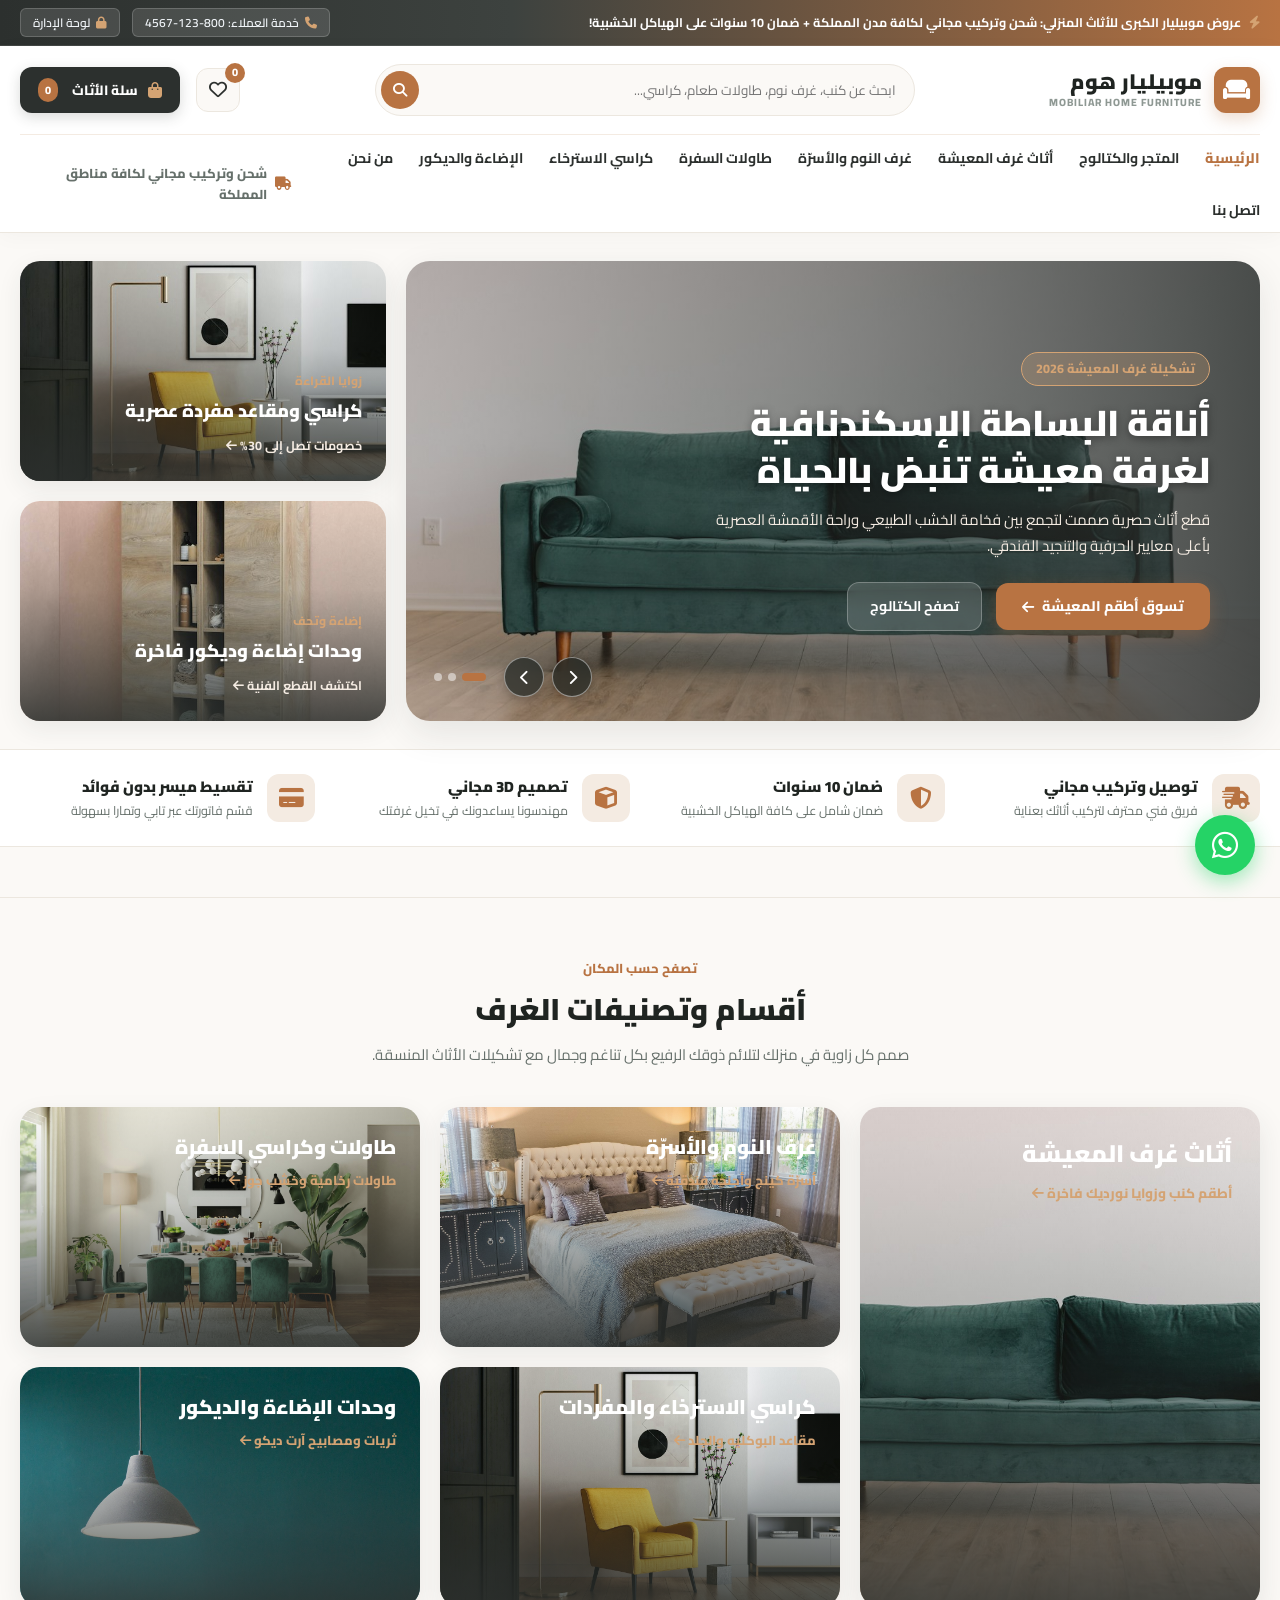
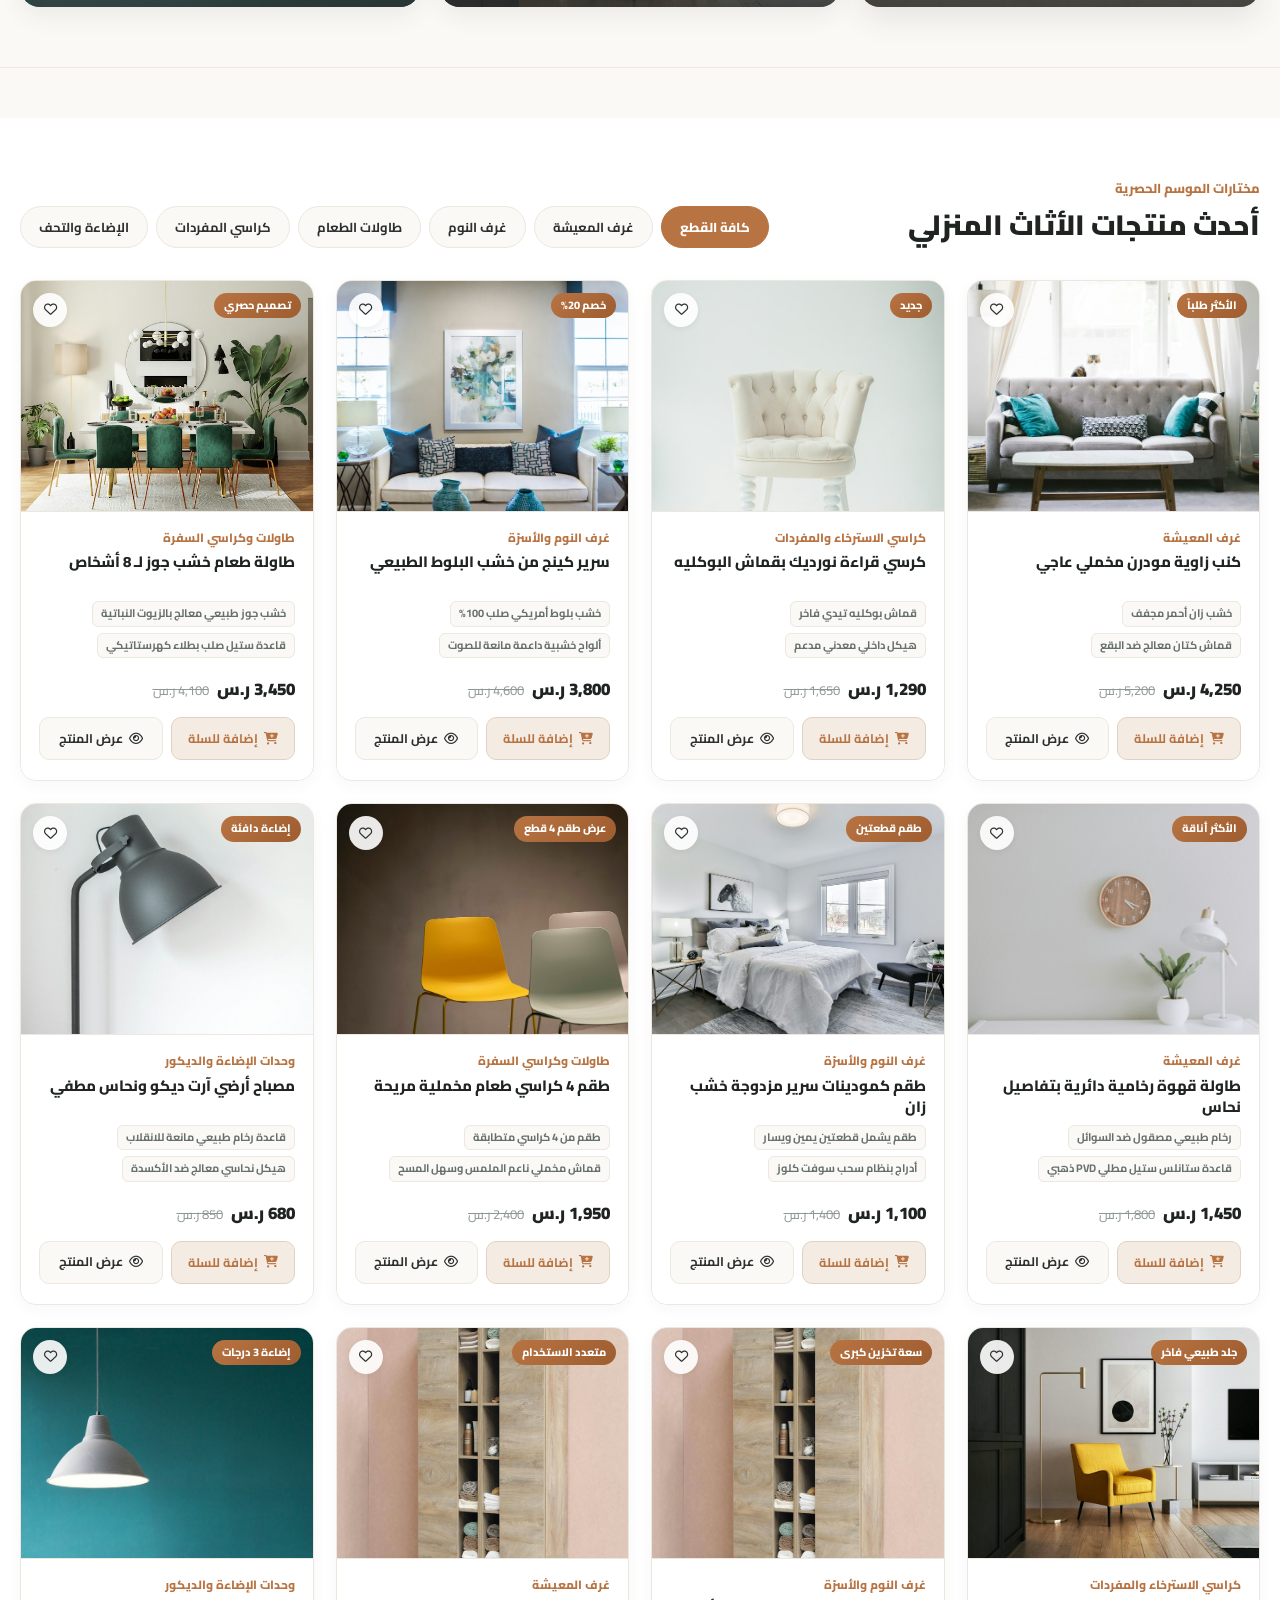
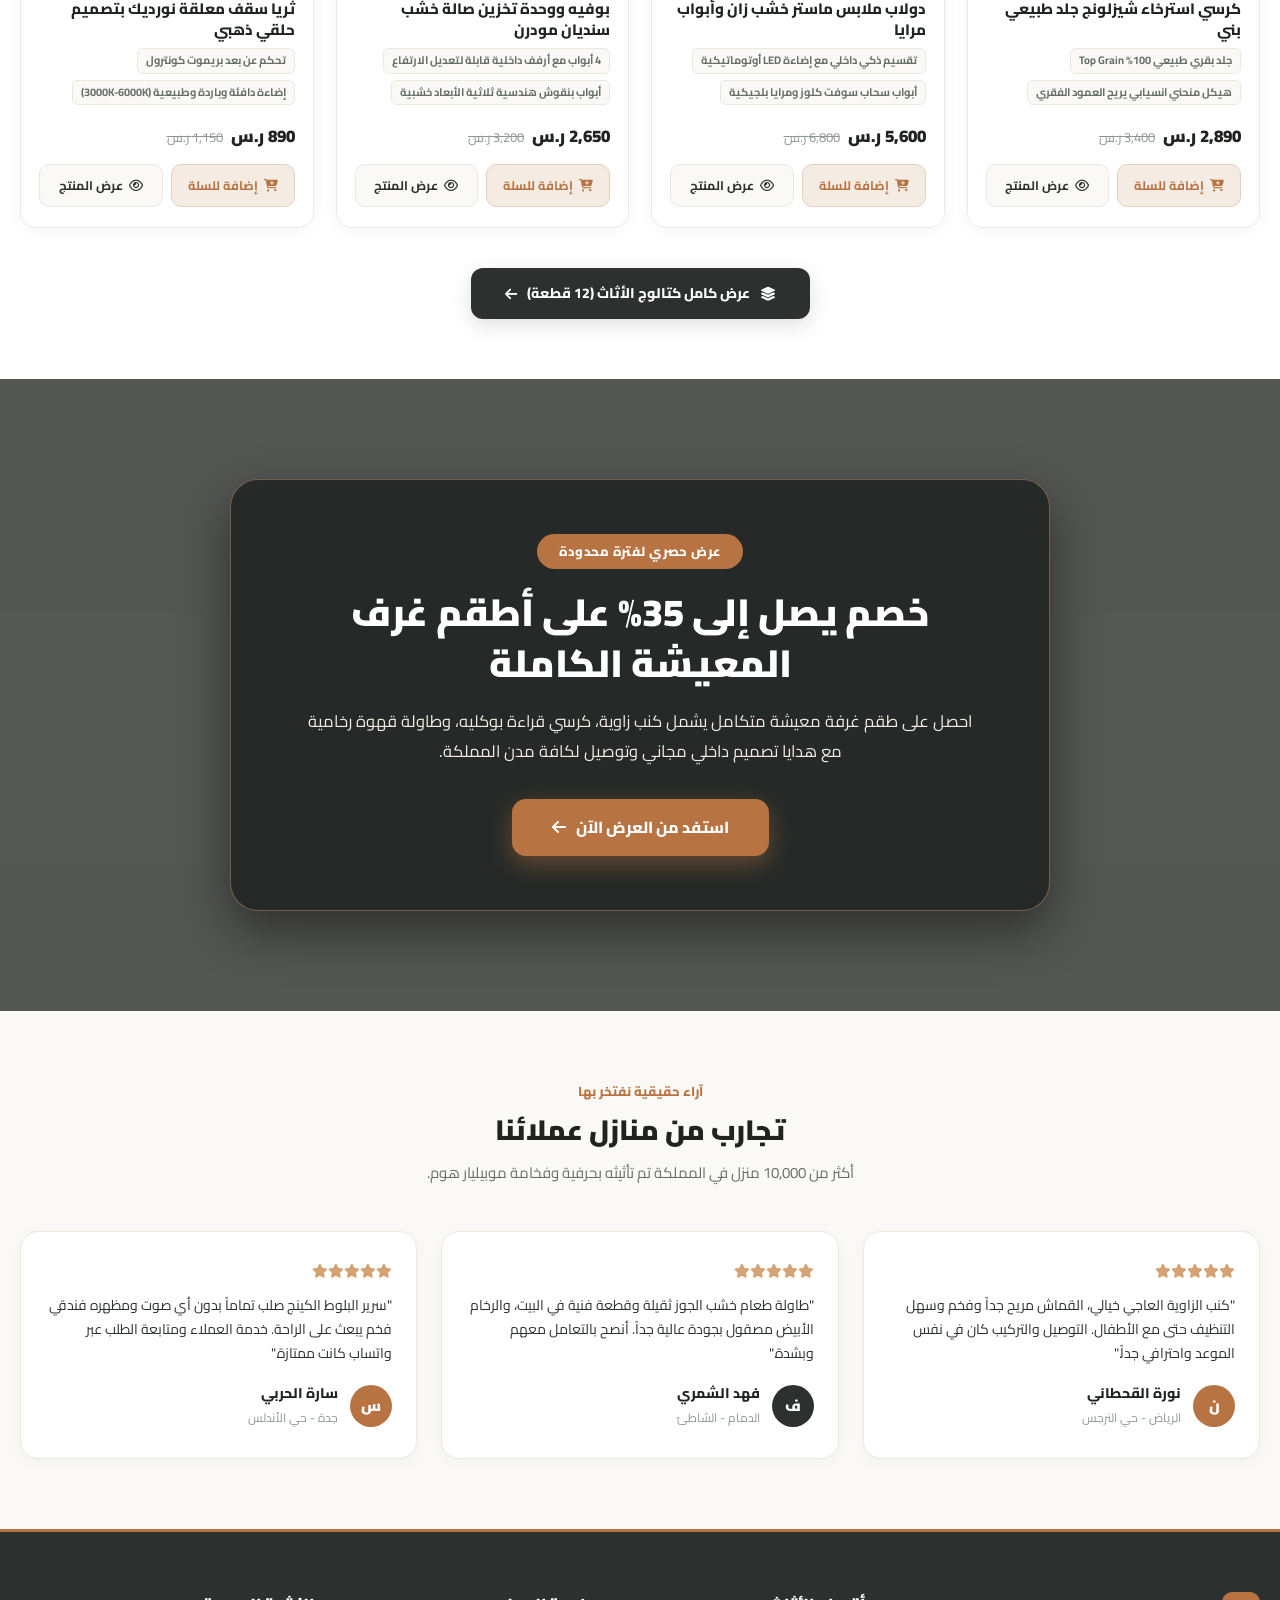
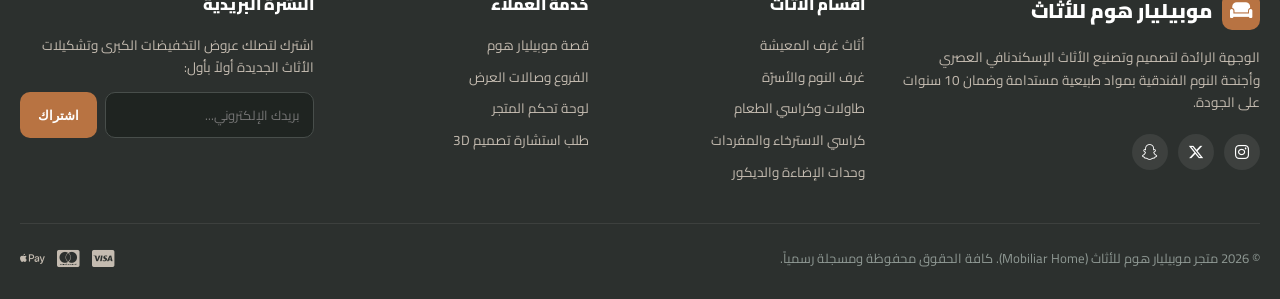
==== commit e8702833: "Fix hero slider slide transition, fix category filtering with !important class overrides, and center" ====
--- a/index.html
+++ b/index.html
@@ -101,9 +101,9 @@
         <div class="container">
             <div style="display:grid; grid-template-columns:2.8fr 1.2fr; gap:20px; align-items:stretch;">
                 <!-- Main Slider (75%) -->
-                <div class="hero-main-slider" style="position:relative; border-radius:24px; overflow:hidden; min-height:460px; box-shadow:0 12px 36px rgba(44,48,46,0.1);">
+                <div class="hero-main-slider" style="position:relative; border-radius:24px; overflow:hidden; min-height:460px; box-shadow:0 12px 36px rgba(44,48,46,0.1);" onmouseenter="stopFurnSlider()" onmouseleave="startFurnSlider()">
                     <!-- Slide 1 -->
-                    <div class="hero-slide active" style="position:absolute; inset:0; background-image:url('images/furn_hero_slide1.jpg'); background-size:cover; background-position:center; display:flex; align-items:center; transition:opacity 0.6s ease;">
+                    <div class="hero-slide active" style="position:absolute; inset:0; background-image:url('images/furn_hero_slide1.jpg'); background-size:cover; background-position:center; display:flex; align-items:center; transition:opacity 0.6s ease; opacity:1; z-index:2;">
                         <div style="position:absolute; inset:0; background:linear-gradient(to left, rgba(44,48,46,0.85) 0%, rgba(44,48,46,0.5) 50%, rgba(44,48,46,0.2) 100%);"></div>
                         <div style="position:relative; z-index:2; padding:50px; max-width:620px; color:#fff;">
                             <span style="display:inline-block; padding:6px 14px; background:rgba(212,163,115,0.25); border:1px solid #D4A373; color:#D4A373; border-radius:50px; font-weight:800; font-size:12.5px; margin-bottom:14px;">تشكيلة غرف المعيشة 2026</span>
@@ -122,7 +122,7 @@
                     </div>
 
                     <!-- Slide 2 -->
-                    <div class="hero-slide" style="position:absolute; inset:0; background-image:url('images/furn_hero_slide2.jpg'); background-size:cover; background-position:center; display:flex; align-items:center; transition:opacity 0.6s ease; opacity:0; pointer-events:none;">
+                    <div class="hero-slide" style="position:absolute; inset:0; background-image:url('images/furn_hero_slide2.jpg'); background-size:cover; background-position:center; display:flex; align-items:center; transition:opacity 0.6s ease; opacity:0; z-index:1; pointer-events:none;">
                         <div style="position:absolute; inset:0; background:linear-gradient(to left, rgba(44,48,46,0.85) 0%, rgba(44,48,46,0.5) 50%, rgba(44,48,46,0.2) 100%);"></div>
                         <div style="position:relative; z-index:2; padding:50px; max-width:620px; color:#fff;">
                             <span style="display:inline-block; padding:6px 14px; background:rgba(212,163,115,0.25); border:1px solid #D4A373; color:#D4A373; border-radius:50px; font-weight:800; font-size:12.5px; margin-bottom:14px;">أجنحة غرف النوم الفندقية</span>
@@ -136,7 +136,7 @@
                     </div>
 
                     <!-- Slide 3 -->
-                    <div class="hero-slide" style="position:absolute; inset:0; background-image:url('images/furn_hero_slide3.jpg'); background-size:cover; background-position:center; display:flex; align-items:center; transition:opacity 0.6s ease; opacity:0; pointer-events:none;">
+                    <div class="hero-slide" style="position:absolute; inset:0; background-image:url('images/furn_hero_slide3.jpg'); background-size:cover; background-position:center; display:flex; align-items:center; transition:opacity 0.6s ease; opacity:0; z-index:1; pointer-events:none;">
                         <div style="position:absolute; inset:0; background:linear-gradient(to left, rgba(44,48,46,0.85) 0%, rgba(44,48,46,0.5) 50%, rgba(44,48,46,0.2) 100%);"></div>
                         <div style="position:relative; z-index:2; padding:50px; max-width:620px; color:#fff;">
                             <span style="display:inline-block; padding:6px 14px; background:rgba(212,163,115,0.25); border:1px solid #D4A373; color:#D4A373; border-radius:50px; font-weight:800; font-size:12.5px; margin-bottom:14px;">جلسات الضيافة والسفرة</span>
@@ -149,10 +149,24 @@
                         </div>
                     </div>
 
-                    <!-- Slider Controls -->
-                    <div style="position:absolute; bottom:20px; left:24px; display:flex; align-items:center; gap:8px; z-index:5;">
-                        <button onclick="prevFurnSlide()" style="width:36px; height:36px; border-radius:50%; background:rgba(255,255,255,0.2); border:1px solid rgba(255,255,255,0.4); color:#fff; cursor:pointer; display:flex; align-items:center; justify-content:center; backdrop-filter:blur(6px);"><i class="fa-solid fa-chevron-right"></i></button>
-                        <button onclick="nextFurnSlide()" style="width:36px; height:36px; border-radius:50%; background:rgba(255,255,255,0.2); border:1px solid rgba(255,255,255,0.4); color:#fff; cursor:pointer; display:flex; align-items:center; justify-content:center; backdrop-filter:blur(6px);"><i class="fa-solid fa-chevron-left"></i></button>
+                    <!-- Slider Controls & Dots (Clear, beautiful, clickable) -->
+                    <div style="position:absolute; bottom:24px; left:28px; display:flex; align-items:center; gap:12px; z-index:10;">
+                        <!-- Arrows -->
+                        <div style="display:flex; align-items:center; gap:8px;">
+                            <button type="button" onclick="prevFurnSlide()" aria-label="السابق" style="width:40px; height:40px; border-radius:50%; background:rgba(31,36,33,0.7); border:1.5px solid rgba(255,255,255,0.45); color:#fff; cursor:pointer; display:flex; align-items:center; justify-content:center; backdrop-filter:blur(8px); transition:all 0.2s; box-shadow:0 4px 12px rgba(0,0,0,0.25);">
+                                <i class="fa-solid fa-chevron-right" style="font-size:15px;"></i>
+                            </button>
+                            <button type="button" onclick="nextFurnSlide()" aria-label="التالي" style="width:40px; height:40px; border-radius:50%; background:rgba(31,36,33,0.7); border:1.5px solid rgba(255,255,255,0.45); color:#fff; cursor:pointer; display:flex; align-items:center; justify-content:center; backdrop-filter:blur(8px); transition:all 0.2s; box-shadow:0 4px 12px rgba(0,0,0,0.25);">
+                                <i class="fa-solid fa-chevron-left" style="font-size:15px;"></i>
+                            </button>
+                        </div>
+
+                        <!-- Dots -->
+                        <div style="display:flex; align-items:center; gap:6px; margin-right:6px;">
+                            <span class="furn-slider-dot active" onclick="showFurnSlide(0)" style="width:24px; height:8px; border-radius:50px; background:#B87342; cursor:pointer; transition:all 0.3s;"></span>
+                            <span class="furn-slider-dot" onclick="showFurnSlide(1)" style="width:8px; height:8px; border-radius:50px; background:rgba(255,255,255,0.5); cursor:pointer; transition:all 0.3s;"></span>
+                            <span class="furn-slider-dot" onclick="showFurnSlide(2)" style="width:8px; height:8px; border-radius:50px; background:rgba(255,255,255,0.5); cursor:pointer; transition:all 0.3s;"></span>
+                        </div>
                     </div>
                 </div>
 
@@ -782,17 +796,19 @@
         </div>
     </section>
 
-    <!-- 7. PROMO PARALLAX STRIP -->
-    <section style="position:relative; padding:80px 0; background-image:url('images/furn_parallax_strip.jpg'); background-size:cover; background-position:center; background-attachment:fixed;">
-        <div style="position:absolute; inset:0; background:linear-gradient(to left, rgba(44,48,46,0.92) 0%, rgba(44,48,46,0.65) 50%, rgba(44,48,46,0.3) 100%);"></div>
-        <div class="container" style="position:relative; z-index:2; text-align:right; max-width:720px; margin-right:auto; margin-left:0; color:#fff;">
-            <span style="display:inline-block; padding:6px 14px; background:#B87342; color:#fff; border-radius:50px; font-weight:800; font-size:12.5px; margin-bottom:14px;">عرض حصري لفترة محدودة</span>
-            <h2 style="font-size:36px; font-weight:900; line-height:1.3; margin-bottom:14px; color:#fff;">خصم يصل إلى 35% على أطقم غرف المعيشة الكاملة</h2>
-            <p style="font-size:16px; color:#F4EBE2; line-height:1.7; margin-bottom:28px;">احصل على طقم غرفة معيشة متكامل يشمل كنب زاوية، كرسي قراءة بوكليه، وطاولة قهوة رخامية مع هدايا تصميم داخلي مجاني وتوصيل لكافة مدن المملكة.</p>
-            <a href="shop.html" style="display:inline-flex; align-items:center; gap:8px; padding:14px 32px; background:#B87342; color:#fff; text-decoration:none; border-radius:12px; font-weight:800; font-size:15px; box-shadow:0 6px 20px rgba(184,115,66,0.4);">
-                <span>استفد من العرض الآن</span>
-                <i class="fa-solid fa-arrow-left"></i>
-            </a>
+    <!-- 7. PROMO PARALLAX STRIP (CENTERED LUXURY HERO BANNER) -->
+    <section style="position:relative; padding:100px 0; background-image:url('images/furn_parallax_strip.jpg'); background-size:cover; background-position:center; background-attachment:fixed;">
+        <div style="position:absolute; inset:0; background:rgba(26, 30, 28, 0.74);"></div>
+        <div class="container" style="position:relative; z-index:2;">
+            <div style="max-width:820px; margin:0 auto; text-align:center; background:rgba(31, 36, 33, 0.88); backdrop-filter:blur(10px); border:1.5px solid rgba(212, 163, 115, 0.45); border-radius:28px; padding:54px 44px; box-shadow:0 20px 50px rgba(0,0,0,0.45); color:#fff;">
+                <span style="display:inline-block; padding:7px 22px; background:#B87342; color:#fff; border-radius:50px; font-weight:800; font-size:13px; margin-bottom:18px; letter-spacing:0.5px;">عرض حصري لفترة محدودة</span>
+                <h2 style="font-size:38px; font-weight:900; line-height:1.35; margin-bottom:18px; color:#fff;">خصم يصل إلى 35% على أطقم غرف المعيشة الكاملة</h2>
+                <p style="font-size:16.5px; color:#F4EBE2; line-height:1.8; margin-bottom:32px; max-width:680px; margin-left:auto; margin-right:auto;">احصل على طقم غرفة معيشة متكامل يشمل كنب زاوية، كرسي قراءة بوكليه، وطاولة قهوة رخامية مع هدايا تصميم داخلي مجاني وتوصيل لكافة مدن المملكة.</p>
+                <a href="shop.html" style="display:inline-flex; align-items:center; gap:10px; padding:16px 40px; background:#B87342; color:#fff; text-decoration:none; border-radius:14px; font-weight:800; font-size:16px; box-shadow:0 8px 24px rgba(184,115,66,0.45); transition:all 0.25s;">
+                    <span>استفد من العرض الآن</span>
+                    <i class="fa-solid fa-arrow-left"></i>
+                </a>
+            </div>
         </div>
     </section>
 
@@ -970,10 +986,13 @@
         }
         var cards = document.querySelectorAll('#homeProductsGrid .product-card');
         for (var j = 0; j < cards.length; j++) {
-            if (cat === 'all' || cards[j].getAttribute('data-category') === cat) {
-                cards[j].style.display = 'flex';
+            var cardCat = cards[j].getAttribute('data-category');
+            if (cat === 'all' || cardCat === cat) {
+                cards[j].classList.remove('furn-card-hidden');
+                cards[j].style.setProperty('display', 'flex', 'important');
             } else {
-                cards[j].style.display = 'none';
+                cards[j].classList.add('furn-card-hidden');
+                cards[j].style.setProperty('display', 'none', 'important');
             }
         }
     }
--- a/css/style.css
+++ b/css/style.css
@@ -2956,3 +2956,27 @@
     box-shadow: 0 8px 26px rgba(37, 211, 102, 0.6);
 }
 
+
+
+/* Filter Card Visibility Overrides */
+.furn-card.furn-card-hidden,
+.product-card.furn-card-hidden {
+    display: none !important;
+}
+
+.hero-slide {
+    position: absolute !important;
+    inset: 0 !important;
+    opacity: 0 !important;
+    visibility: hidden !important;
+    pointer-events: none !important;
+    z-index: 1 !important;
+    transition: opacity 0.6s ease-in-out, visibility 0.6s !important;
+}
+
+.hero-slide.active {
+    opacity: 1 !important;
+    visibility: visible !important;
+    pointer-events: auto !important;
+    z-index: 2 !important;
+}
